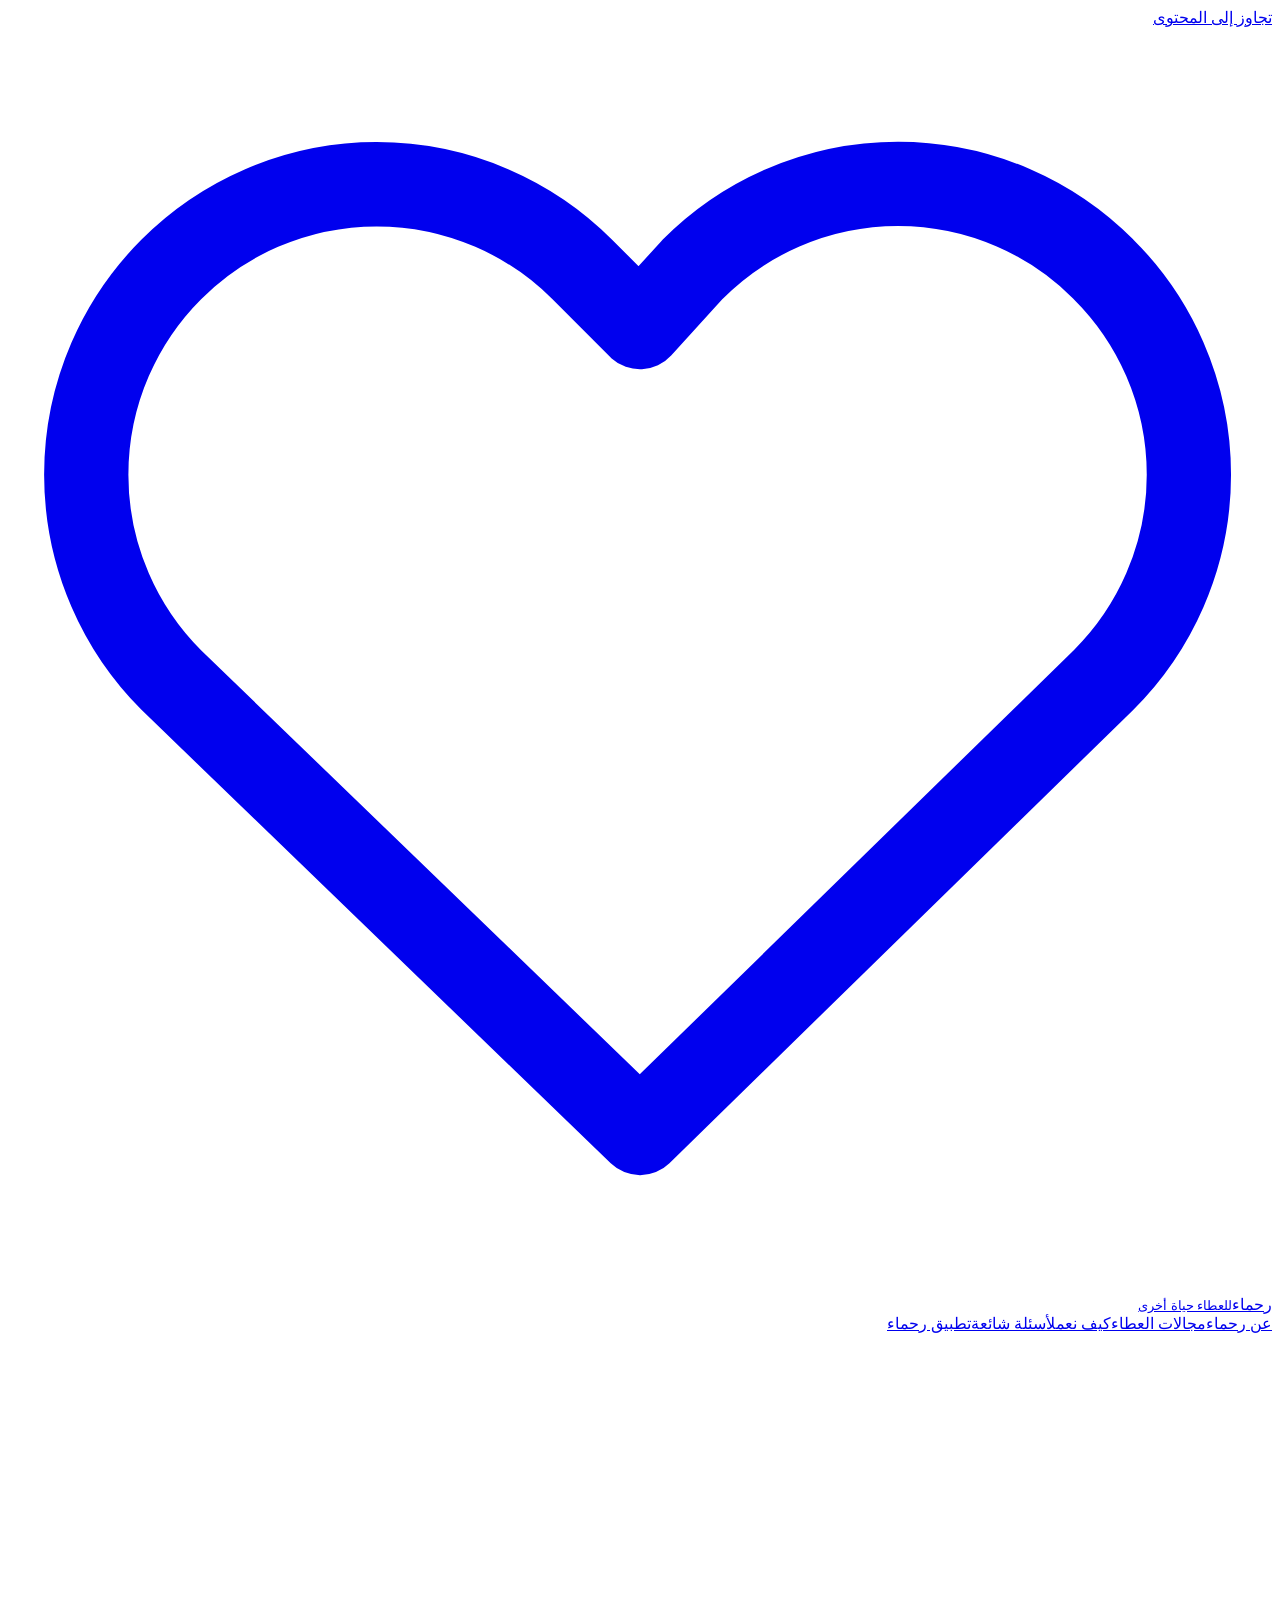
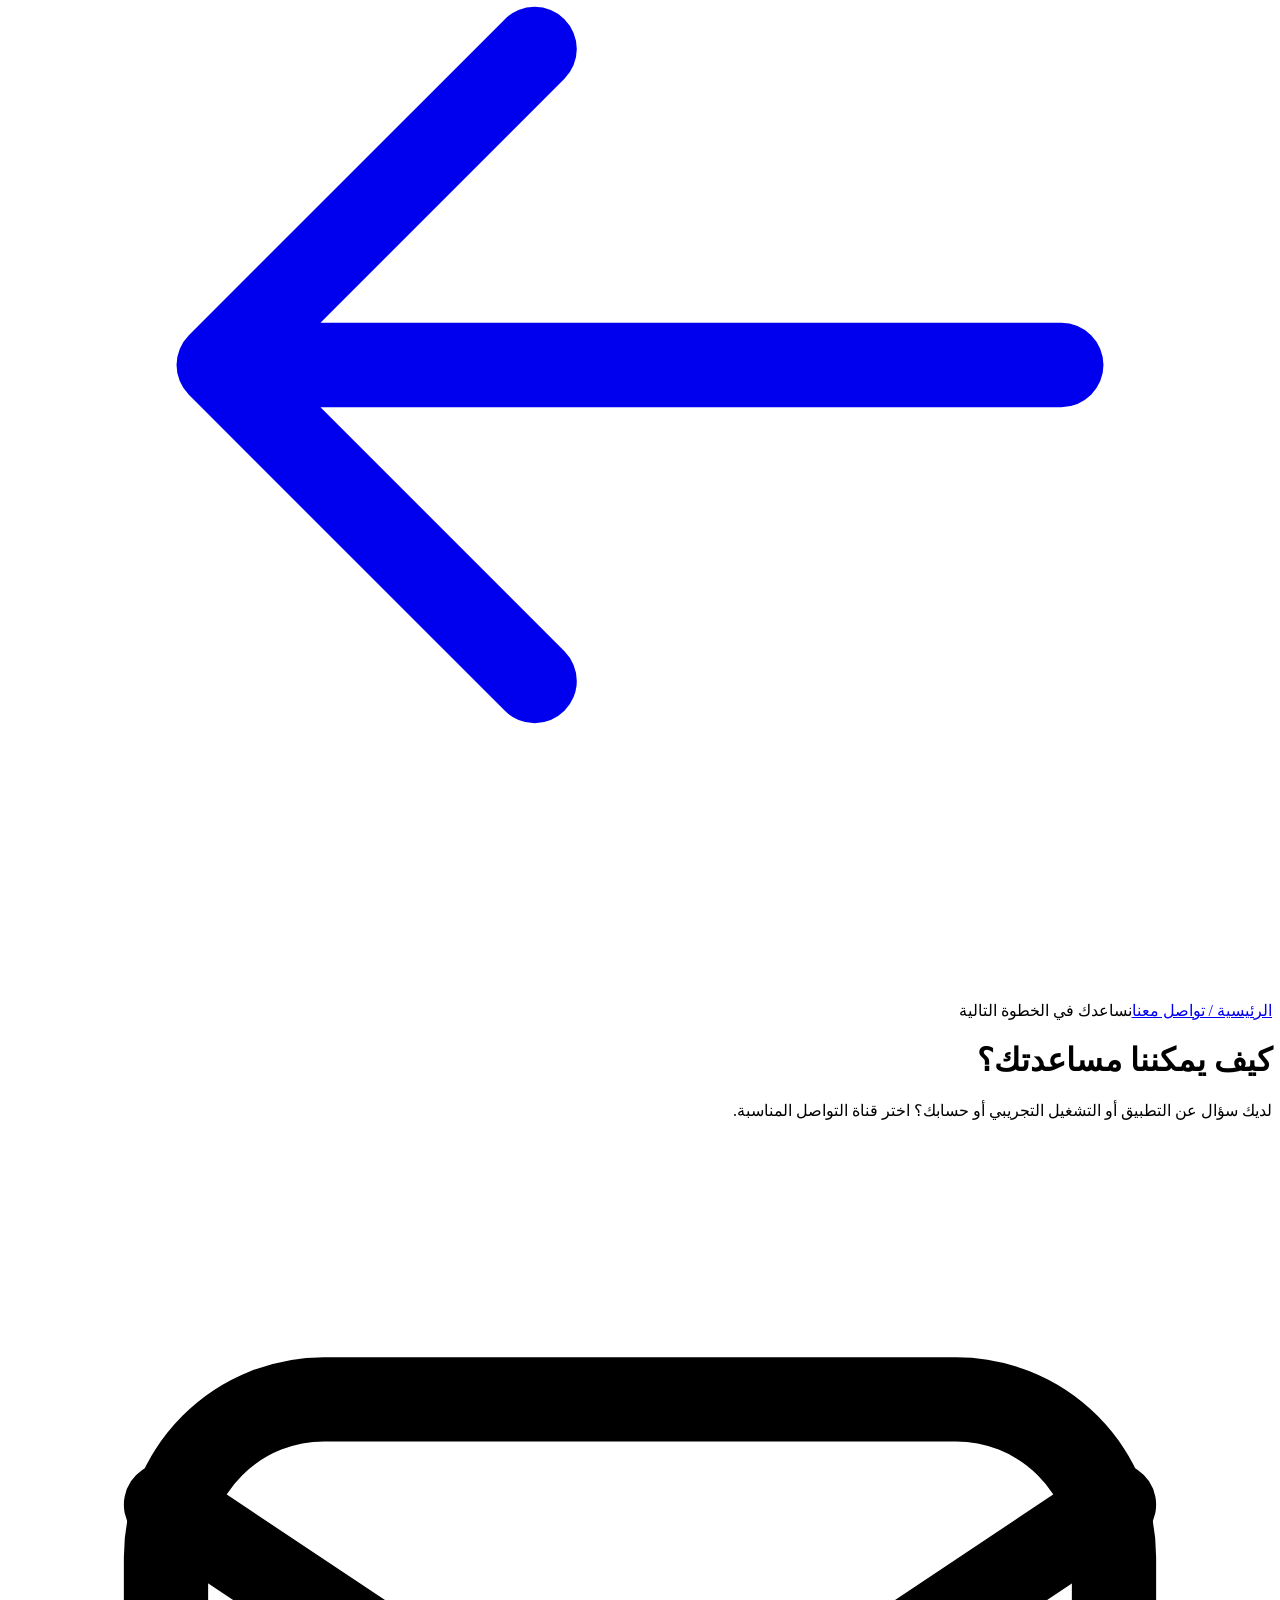
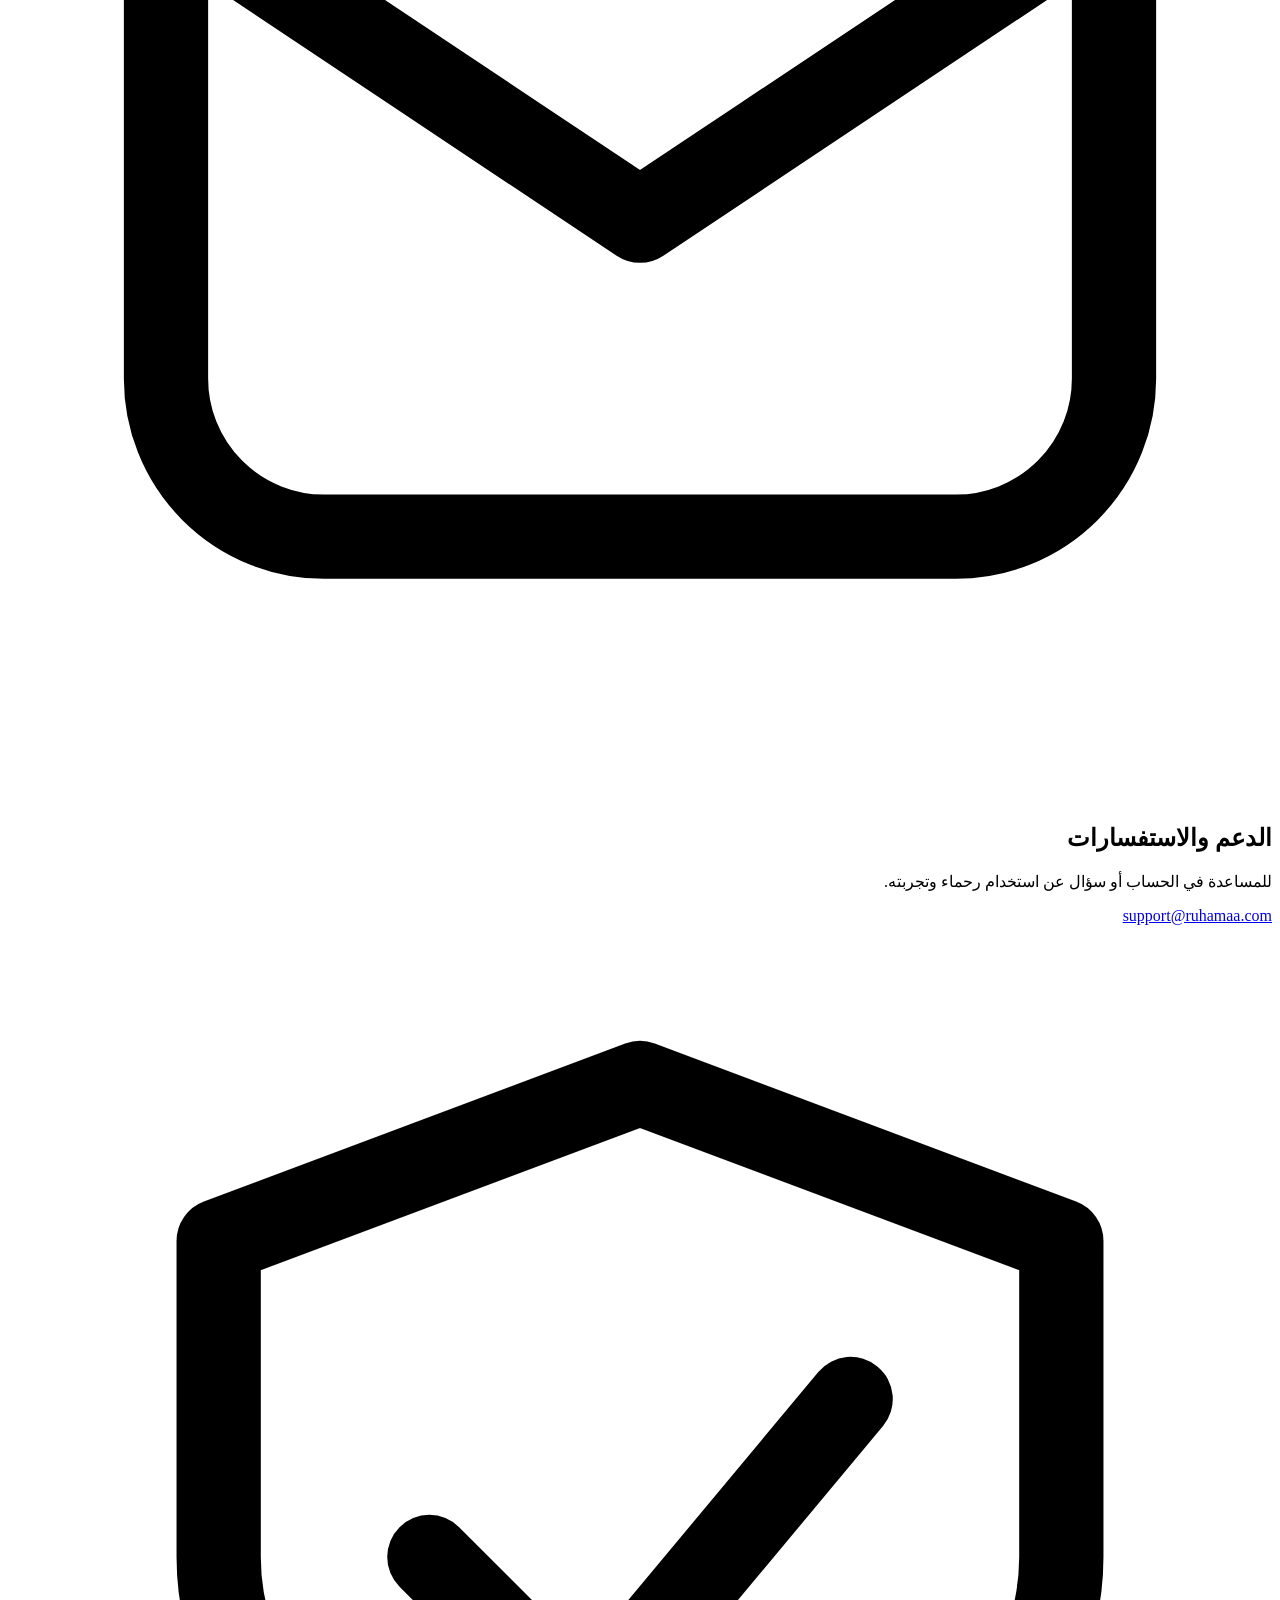
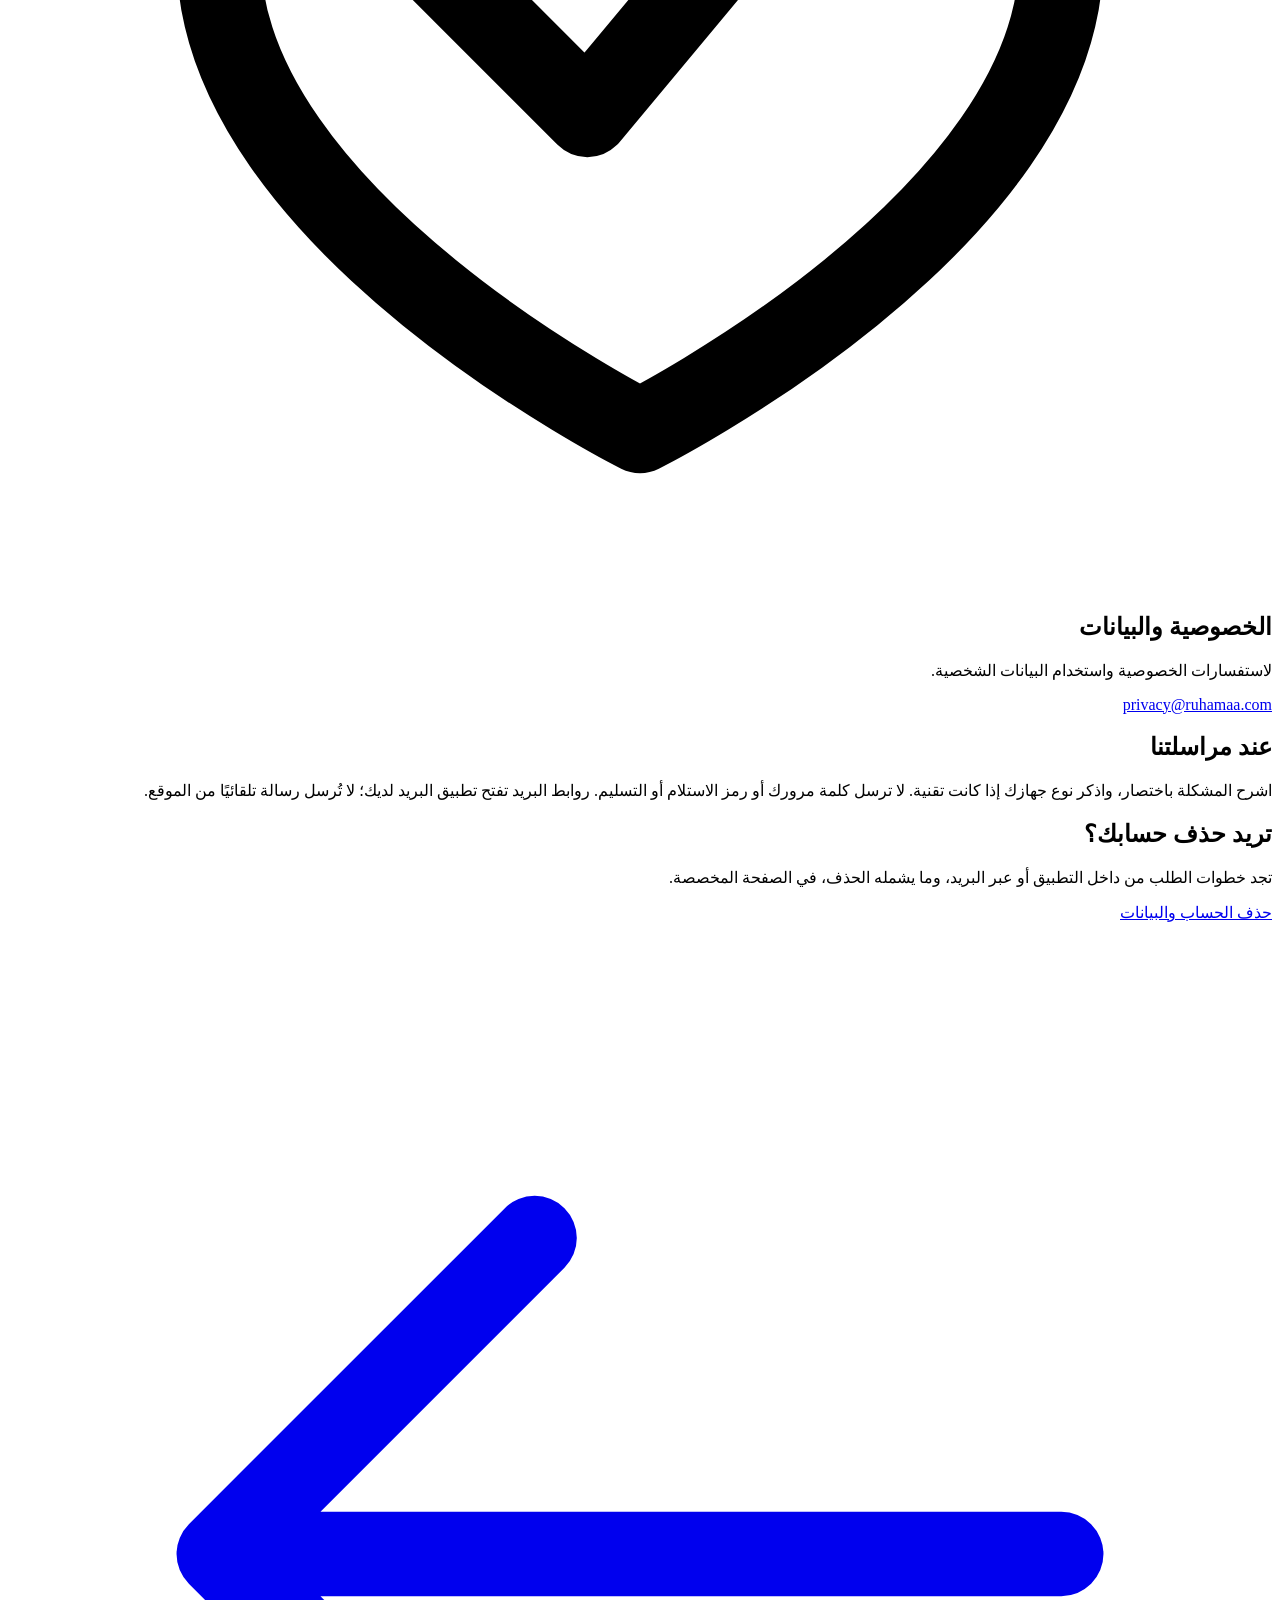
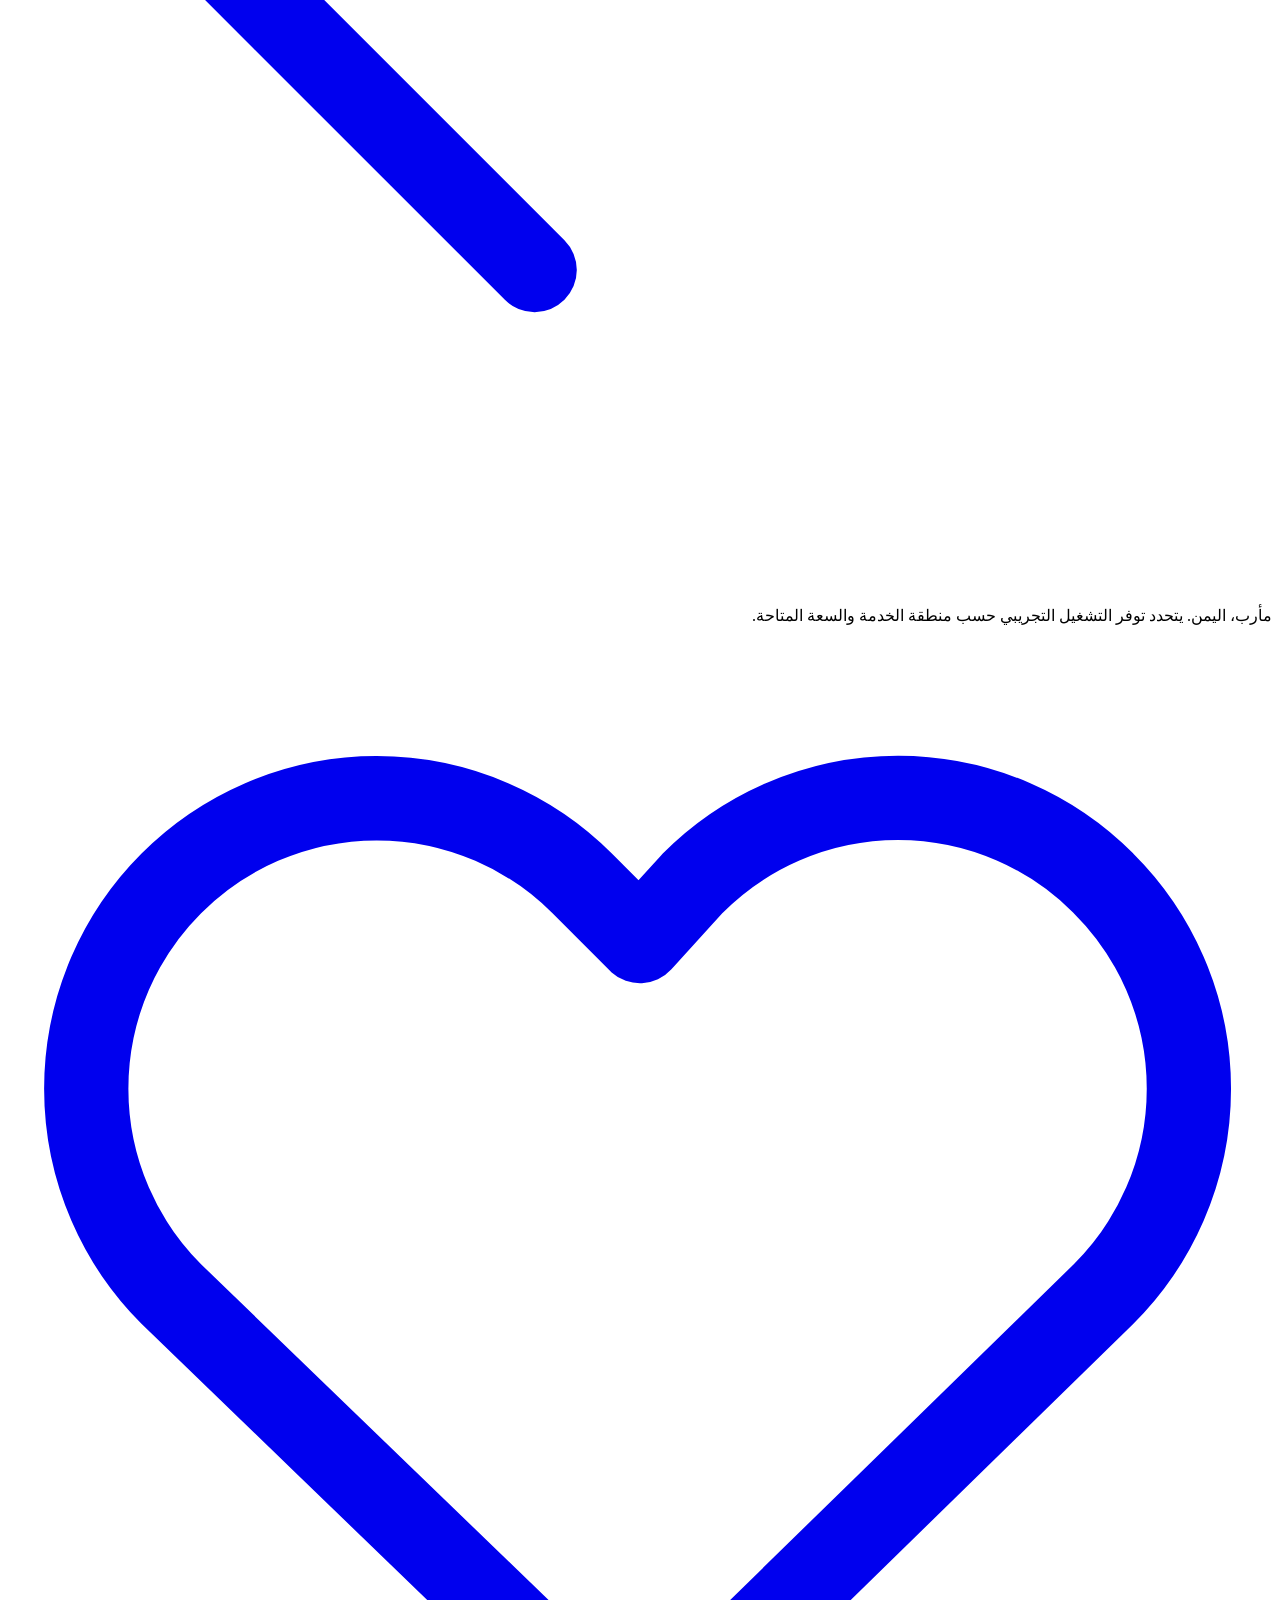
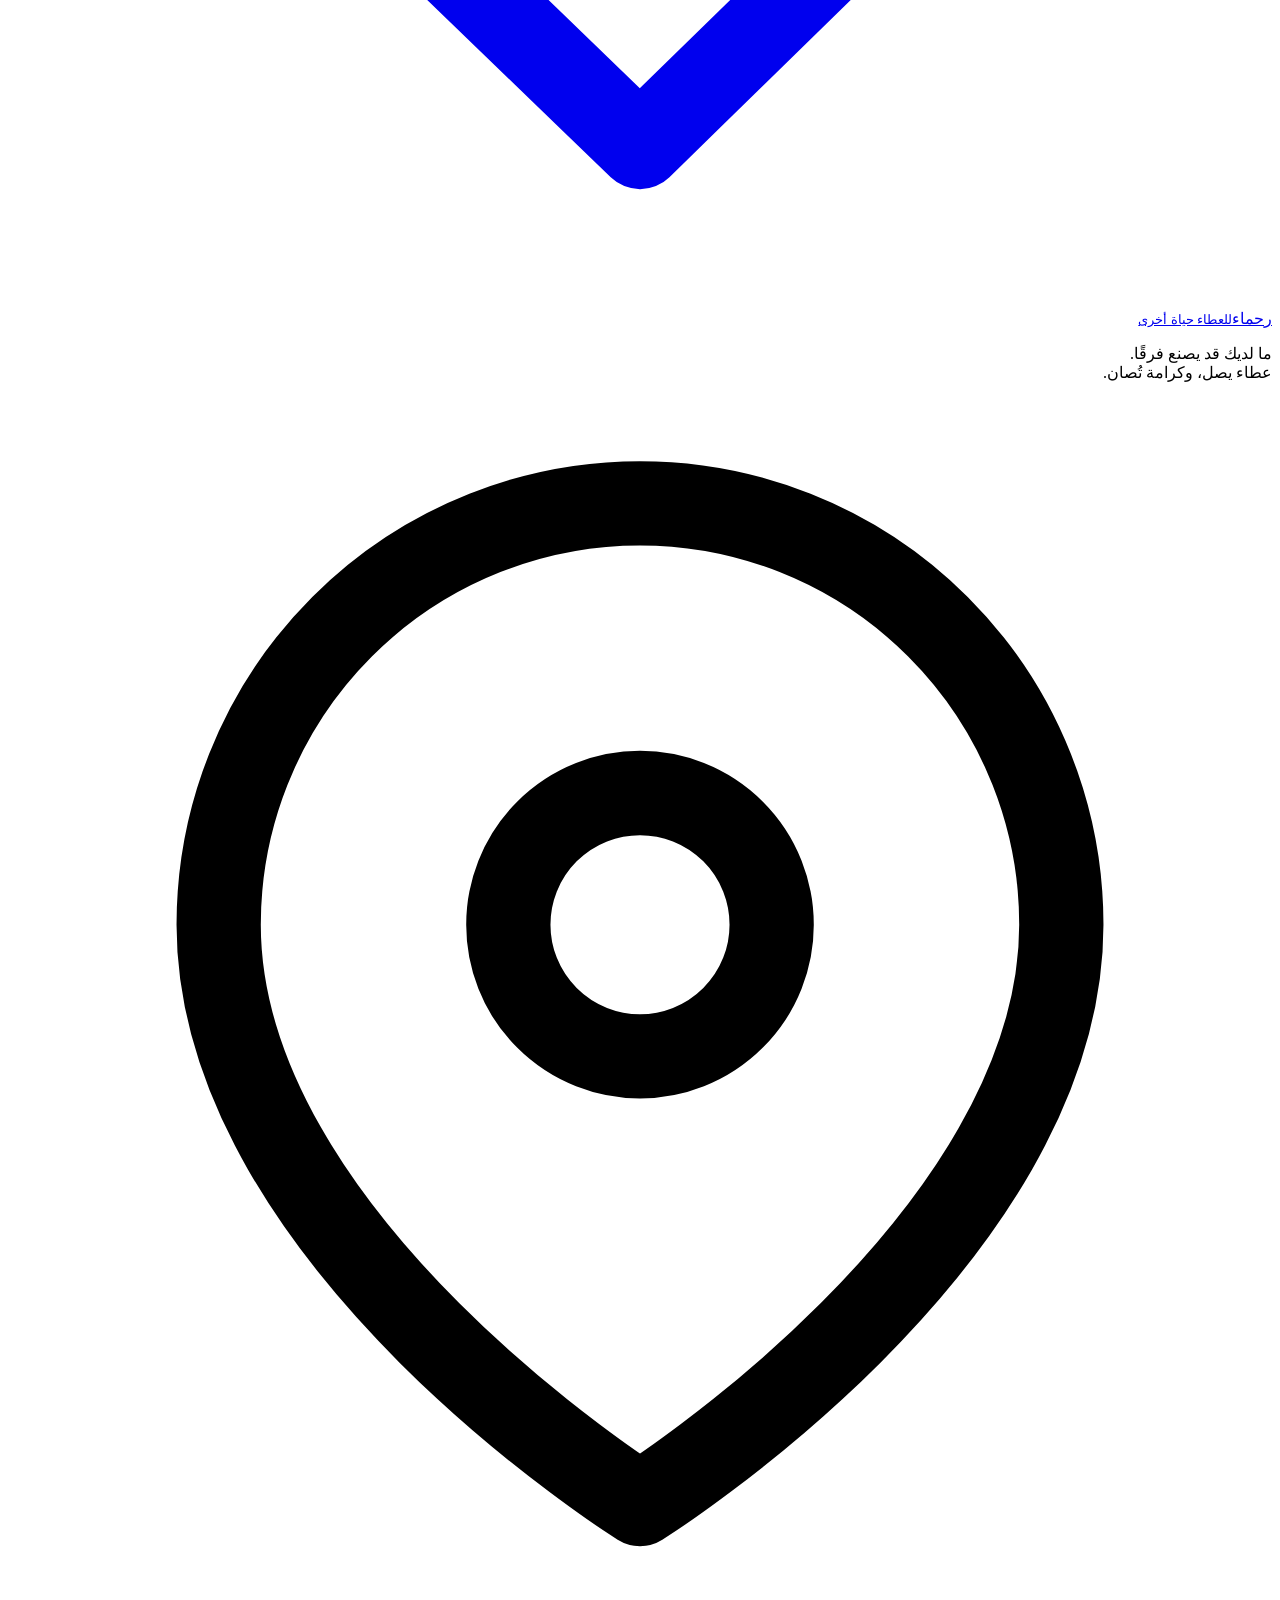
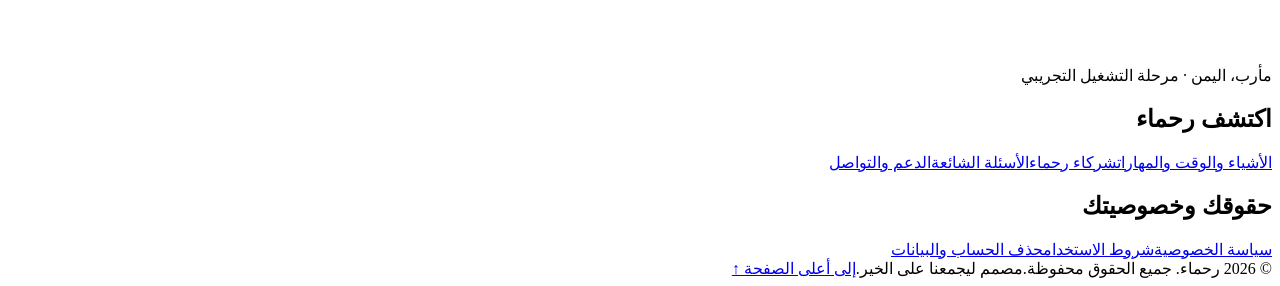
==== site/contact/index.html @ 2ec68b69 "feat(site): professional Arabic public website and responsive checks" ====
<!doctype html><html lang="ar" dir="rtl"><head><meta charset="utf-8"><meta http-equiv="Content-Security-Policy" content="default-src 'self'; script-src 'self'; style-src 'self'; img-src 'self'; font-src 'self'; connect-src 'none'; object-src 'none'; base-uri 'none'; form-action 'none'"><meta name="viewport" content="width=device-width,initial-scale=1"><meta name="theme-color" content="#174d45"><title>الدعم والتواصل — رحماء</title><meta name="description" content="طرق التواصل مع رحماء للدعم والخصوصية والاستفسار عن تجربة التطبيق."><link rel="canonical" href="https://ruhamaa.com/contact/"><meta property="og:type" content="website"><meta property="og:locale" content="ar_YE"><meta property="og:site_name" content="رحماء"><meta property="og:title" content="الدعم والتواصل — رحماء"><meta property="og:description" content="طرق التواصل مع رحماء للدعم والخصوصية والاستفسار عن تجربة التطبيق."><meta property="og:url" content="https://ruhamaa.com/contact/"><meta name="referrer" content="strict-origin-when-cross-origin"><link rel="icon" href="/assets/favicon.svg" type="image/svg+xml"><link rel="preload" href="/assets/fonts/Tajawal-Regular.ttf" as="font" type="font/ttf" crossorigin><link rel="stylesheet" href="/assets/style.css"><script src="/assets/site.js" defer></script></head><body><a class="skip-link" href="#main">تجاوز إلى المحتوى</a><header class="site-header"><div class="container header-inner"><a class="logo" href="/" aria-label="رحماء — الرئيسية"><span class="logo-mark"><svg class="icon" viewBox="0 0 24 24" fill="none" stroke="currentColor" stroke-width="1.6" stroke-linecap="round" stroke-linejoin="round" aria-hidden="true"><path d="M20.8 4.6a5.5 5.5 0 0 0-7.8 0L12 5.7l-1.1-1.1a5.5 5.5 0 0 0-7.8 7.8L12 21l8.8-8.6a5.5 5.5 0 0 0 0-7.8Z"/></svg></span><span>رحماء<small>للعطاء حياة أخرى</small></span></a><button class="menu-toggle" type="button" aria-expanded="false" aria-controls="main-nav" hidden><span>القائمة</span><svg viewBox="0 0 24 24" width="24" height="24" aria-hidden="true"><path d="M4 7h16M4 12h16M4 17h16" stroke="currentColor" stroke-width="1.7"/></svg></button><nav id="main-nav" aria-label="التنقل الرئيسي"><a href="/#about">عن رحماء</a><a href="/#ways">مجالات العطاء</a><a href="/#journey">كيف نعمل</a><a href="/#faq">أسئلة شائعة</a><a class="nav-cta" href="/#app">تطبيق رحماء <svg class="icon" viewBox="0 0 24 24" fill="none" stroke="currentColor" stroke-width="1.6" stroke-linecap="round" stroke-linejoin="round" aria-hidden="true"><path d="M20 12H4m6-6-6 6 6 6"/></svg></a></nav></div></header><main id="main" class="legal container"><a class="breadcrumb" href="/">الرئيسية / تواصل معنا</a><span class="eyebrow">نساعدك في الخطوة التالية</span><h1>كيف يمكننا مساعدتك؟</h1><p class="page-intro">لديك سؤال عن التطبيق أو التشغيل التجريبي أو حسابك؟ اختر قناة التواصل المناسبة.</p><div class="contact-grid"><section class="card"><svg class="icon" viewBox="0 0 24 24" fill="none" stroke="currentColor" stroke-width="1.6" stroke-linecap="round" stroke-linejoin="round" aria-hidden="true"><rect x="3" y="5" width="18" height="14" rx="3"/><path d="m3 7 9 6 9-6"/></svg><h2>الدعم والاستفسارات</h2><p>للمساعدة في الحساب أو سؤال عن استخدام رحماء وتجربته.</p><a class="email-link" href="mailto:support@ruhamaa.com">support@ruhamaa.com</a></section><section class="card"><svg class="icon" viewBox="0 0 24 24" fill="none" stroke="currentColor" stroke-width="1.6" stroke-linecap="round" stroke-linejoin="round" aria-hidden="true"><path d="m12 3 8 3v6c0 5-8 9-8 9s-8-4-8-9V6l8-3Z"/><path d="m8 12 3 3 5-6"/></svg><h2>الخصوصية والبيانات</h2><p>لاستفسارات الخصوصية واستخدام البيانات الشخصية.</p><a class="email-link" href="mailto:privacy@ruhamaa.com">privacy@ruhamaa.com</a></section></div><aside class="notice"><h2>عند مراسلتنا</h2><p>اشرح المشكلة باختصار، واذكر نوع جهازك إذا كانت تقنية. لا ترسل كلمة مرورك أو رمز الاستلام أو التسليم. روابط البريد تفتح تطبيق البريد لديك؛ لا تُرسل رسالة تلقائيًا من الموقع.</p></aside><section class="card"><h2>تريد حذف حسابك؟</h2><p>تجد خطوات الطلب من داخل التطبيق أو عبر البريد، وما يشمله الحذف، في الصفحة المخصصة.</p><a class="text-link" href="/delete-account/">حذف الحساب والبيانات <svg class="icon" viewBox="0 0 24 24" fill="none" stroke="currentColor" stroke-width="1.6" stroke-linecap="round" stroke-linejoin="round" aria-hidden="true"><path d="M20 12H4m6-6-6 6 6 6"/></svg></a></section><p class="muted">مأرب، اليمن. يتحدد توفر التشغيل التجريبي حسب منطقة الخدمة والسعة المتاحة.</p></main><footer class="site-footer"><div class="container footer-top"><div><a class="logo" href="/" aria-label="رحماء — الرئيسية"><span class="logo-mark"><svg class="icon" viewBox="0 0 24 24" fill="none" stroke="currentColor" stroke-width="1.6" stroke-linecap="round" stroke-linejoin="round" aria-hidden="true"><path d="M20.8 4.6a5.5 5.5 0 0 0-7.8 0L12 5.7l-1.1-1.1a5.5 5.5 0 0 0-7.8 7.8L12 21l8.8-8.6a5.5 5.5 0 0 0 0-7.8Z"/></svg></span><span>رحماء<small>للعطاء حياة أخرى</small></span></a><p>ما لديك قد يصنع فرقًا.<br>عطاء يصل، وكرامة تُصان.</p><span class="location"><svg class="icon" viewBox="0 0 24 24" fill="none" stroke="currentColor" stroke-width="1.6" stroke-linecap="round" stroke-linejoin="round" aria-hidden="true"><path d="M20 10c0 6-8 11-8 11S4 16 4 10a8 8 0 0 1 16 0Z"/><circle cx="12" cy="10" r="2.5"/></svg> مأرب، اليمن · مرحلة التشغيل التجريبي</span></div><div><h2>اكتشف رحماء</h2><a href="/#ways">الأشياء والوقت والمهارات</a><a href="/#partners">شركاء رحماء</a><a href="/#faq">الأسئلة الشائعة</a><a href="/contact/">الدعم والتواصل</a></div><div><h2>حقوقك وخصوصيتك</h2><a href="/privacy/">سياسة الخصوصية</a><a href="/terms/">شروط الاستخدام</a><a href="/delete-account/">حذف الحساب والبيانات</a></div></div><div class="container footer-bottom"><span>© 2026 رحماء. جميع الحقوق محفوظة.</span><span>مصمم ليجمعنا على الخير.</span><a href="#main">إلى أعلى الصفحة ↑</a></div></footer></body></html>
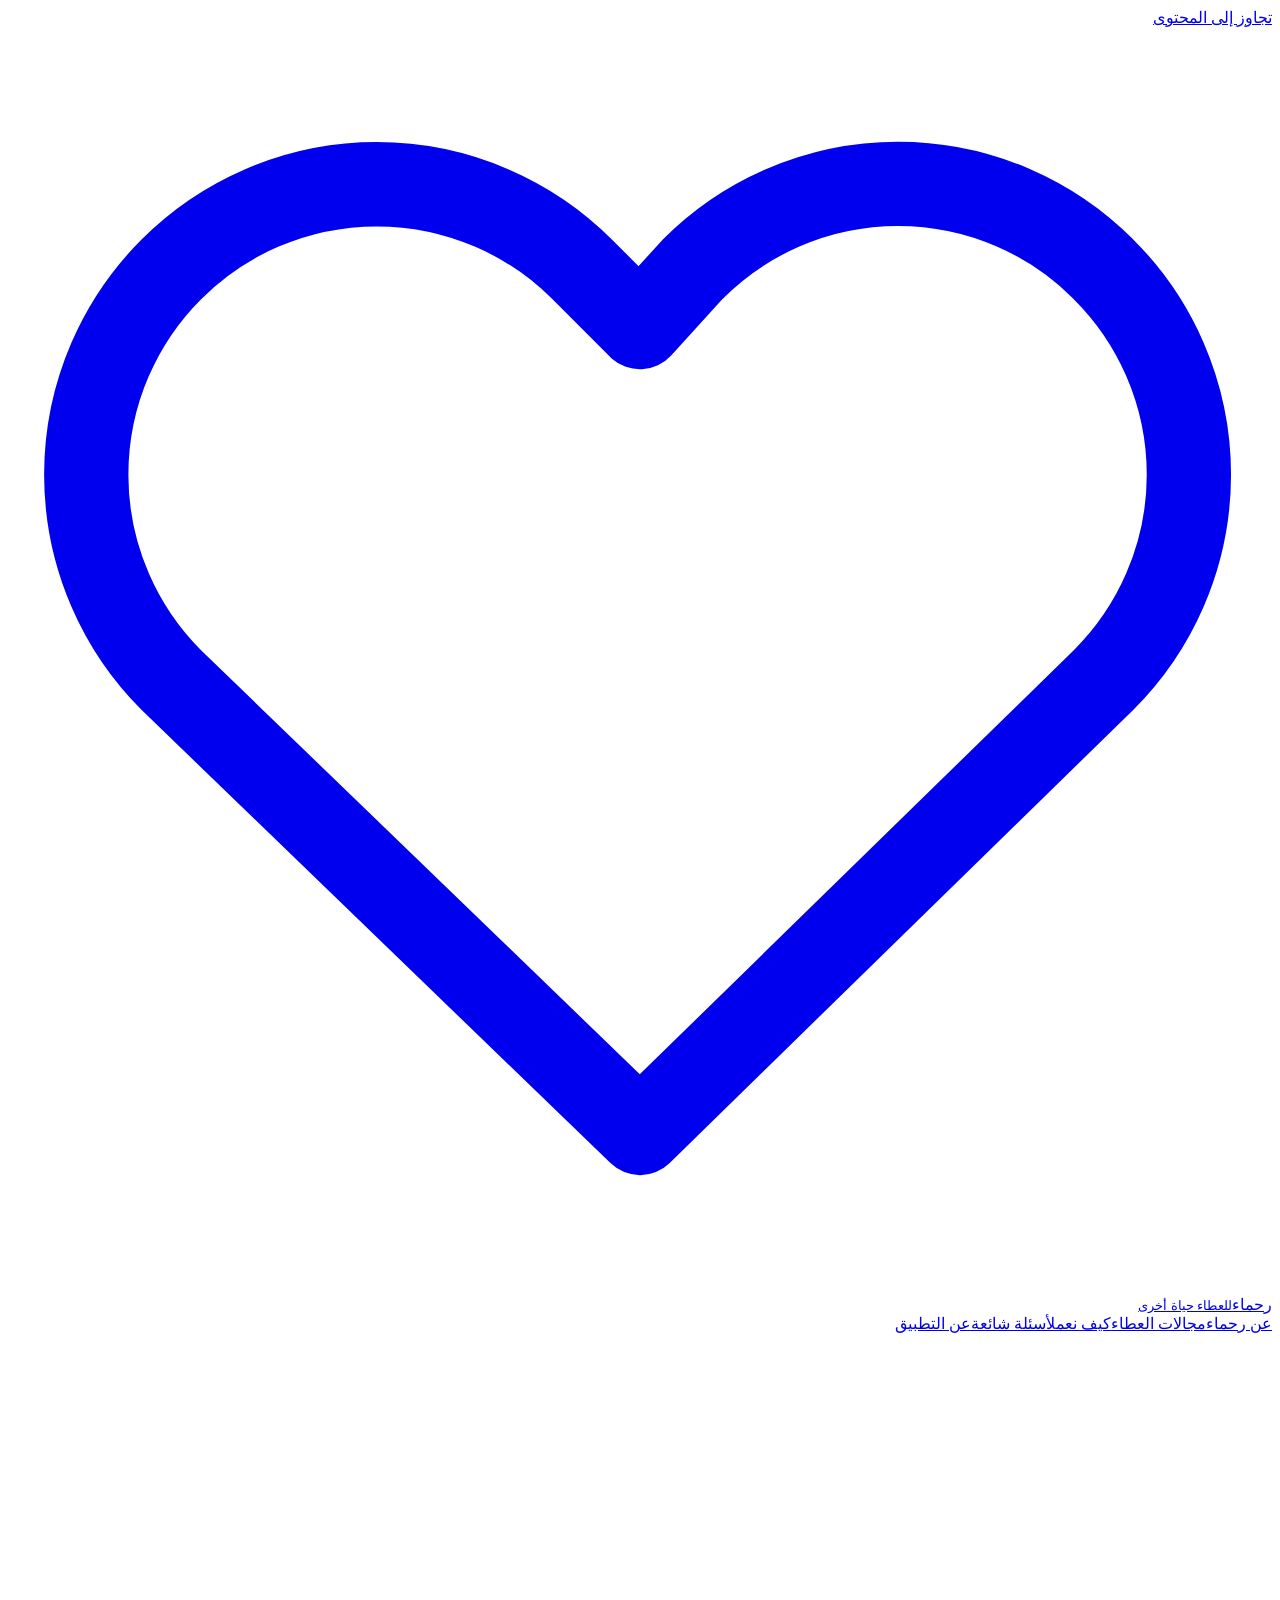
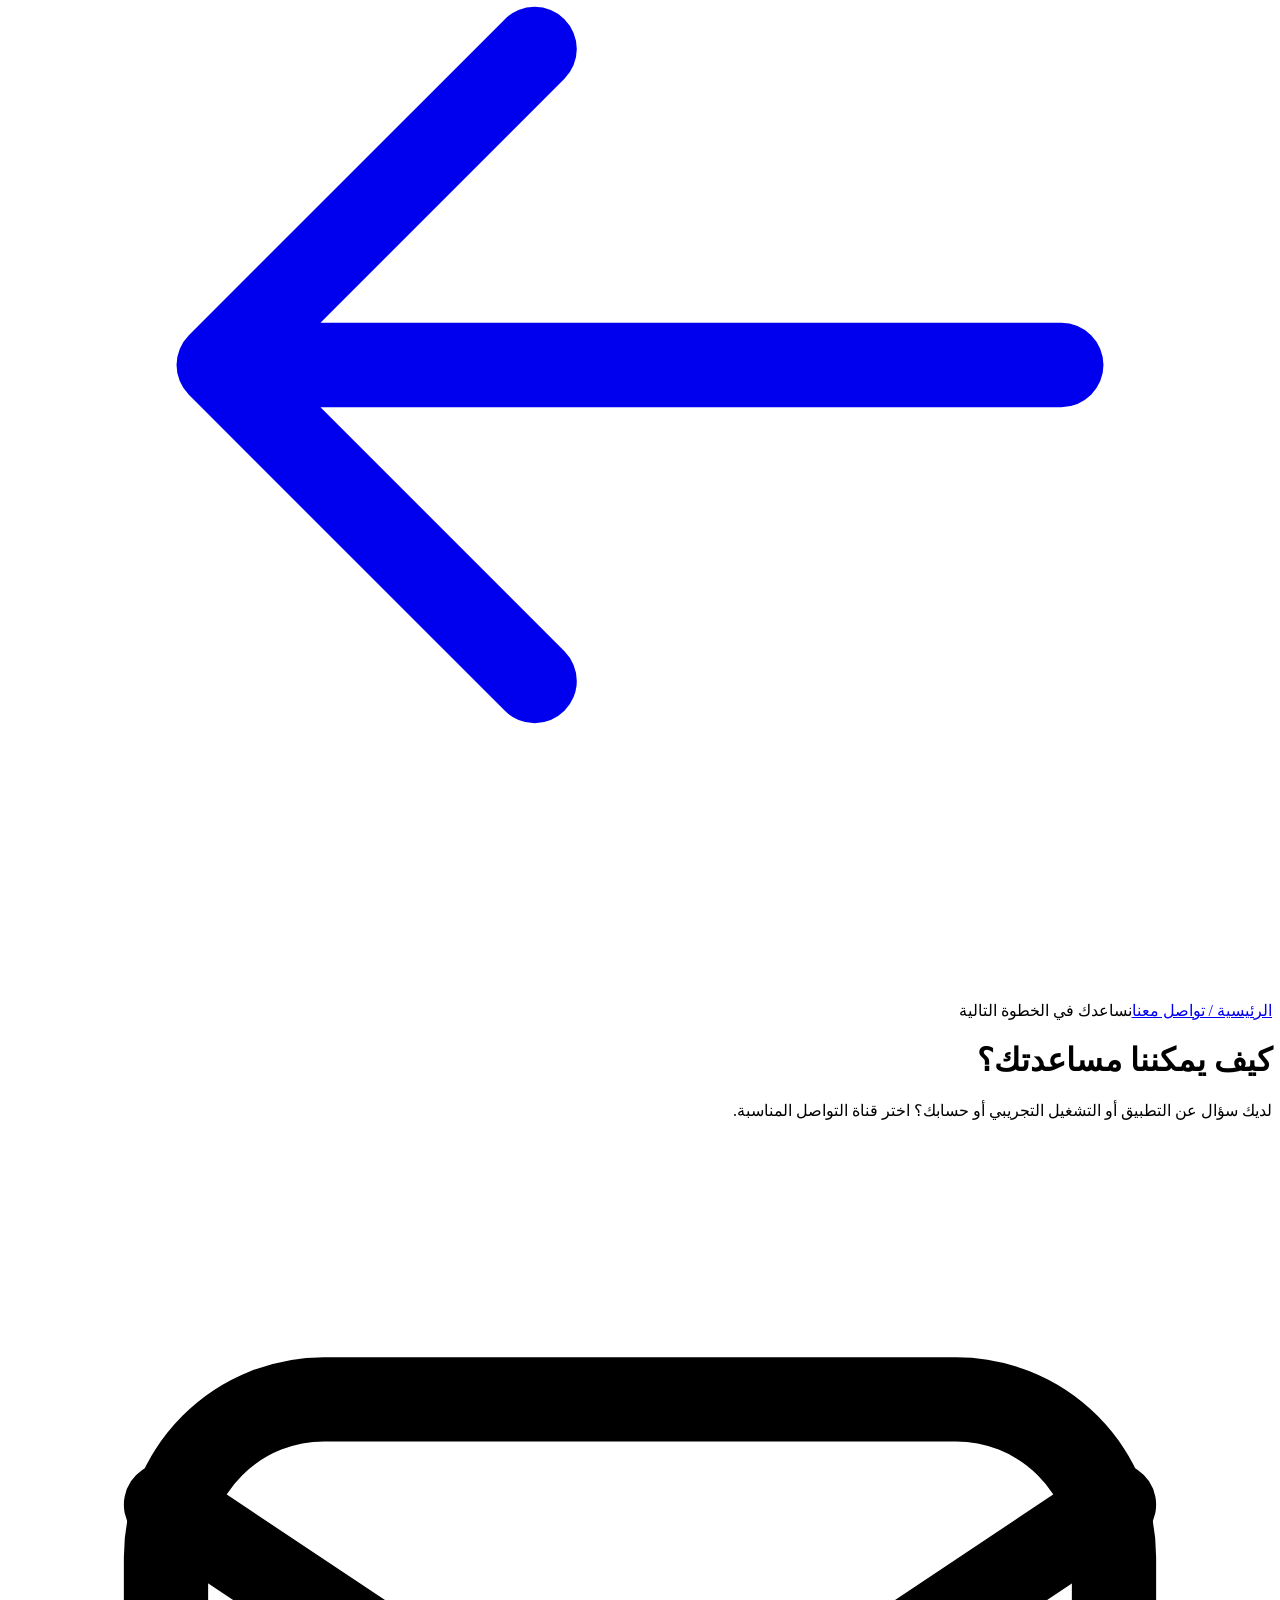
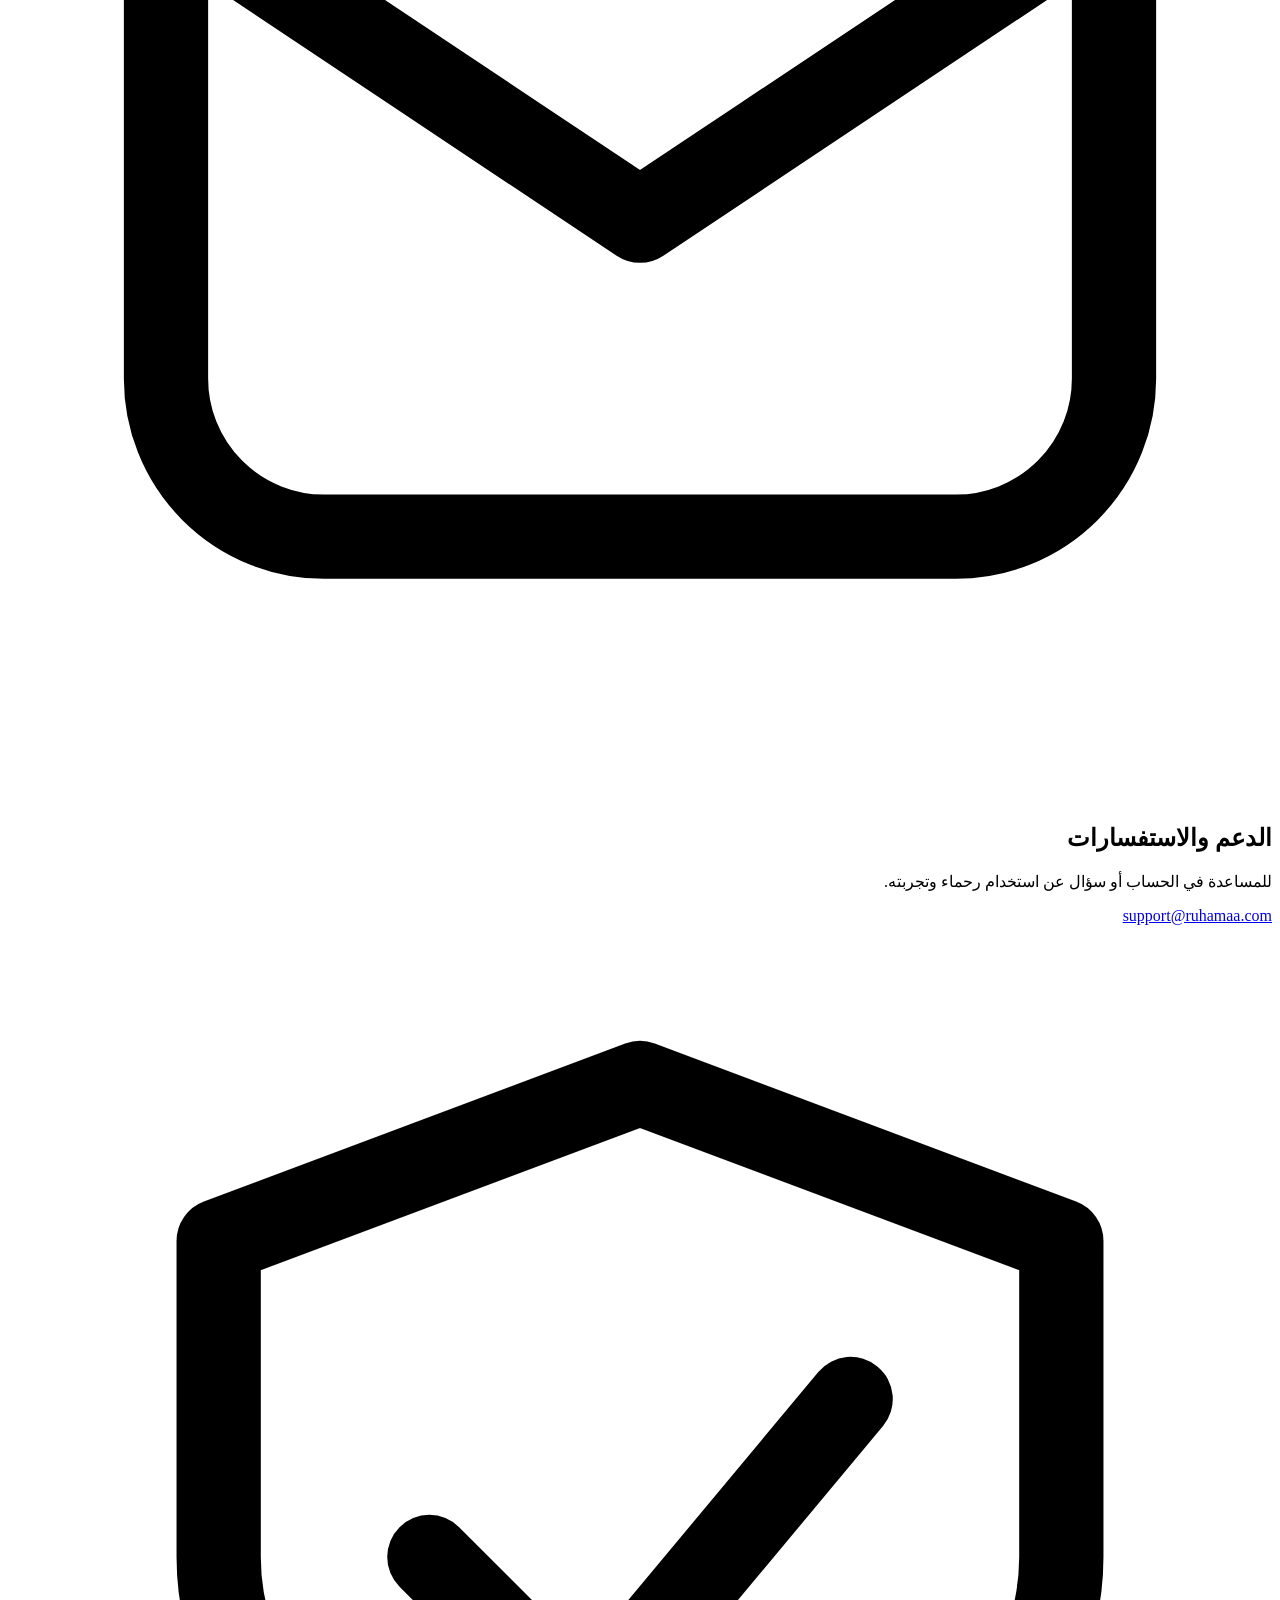
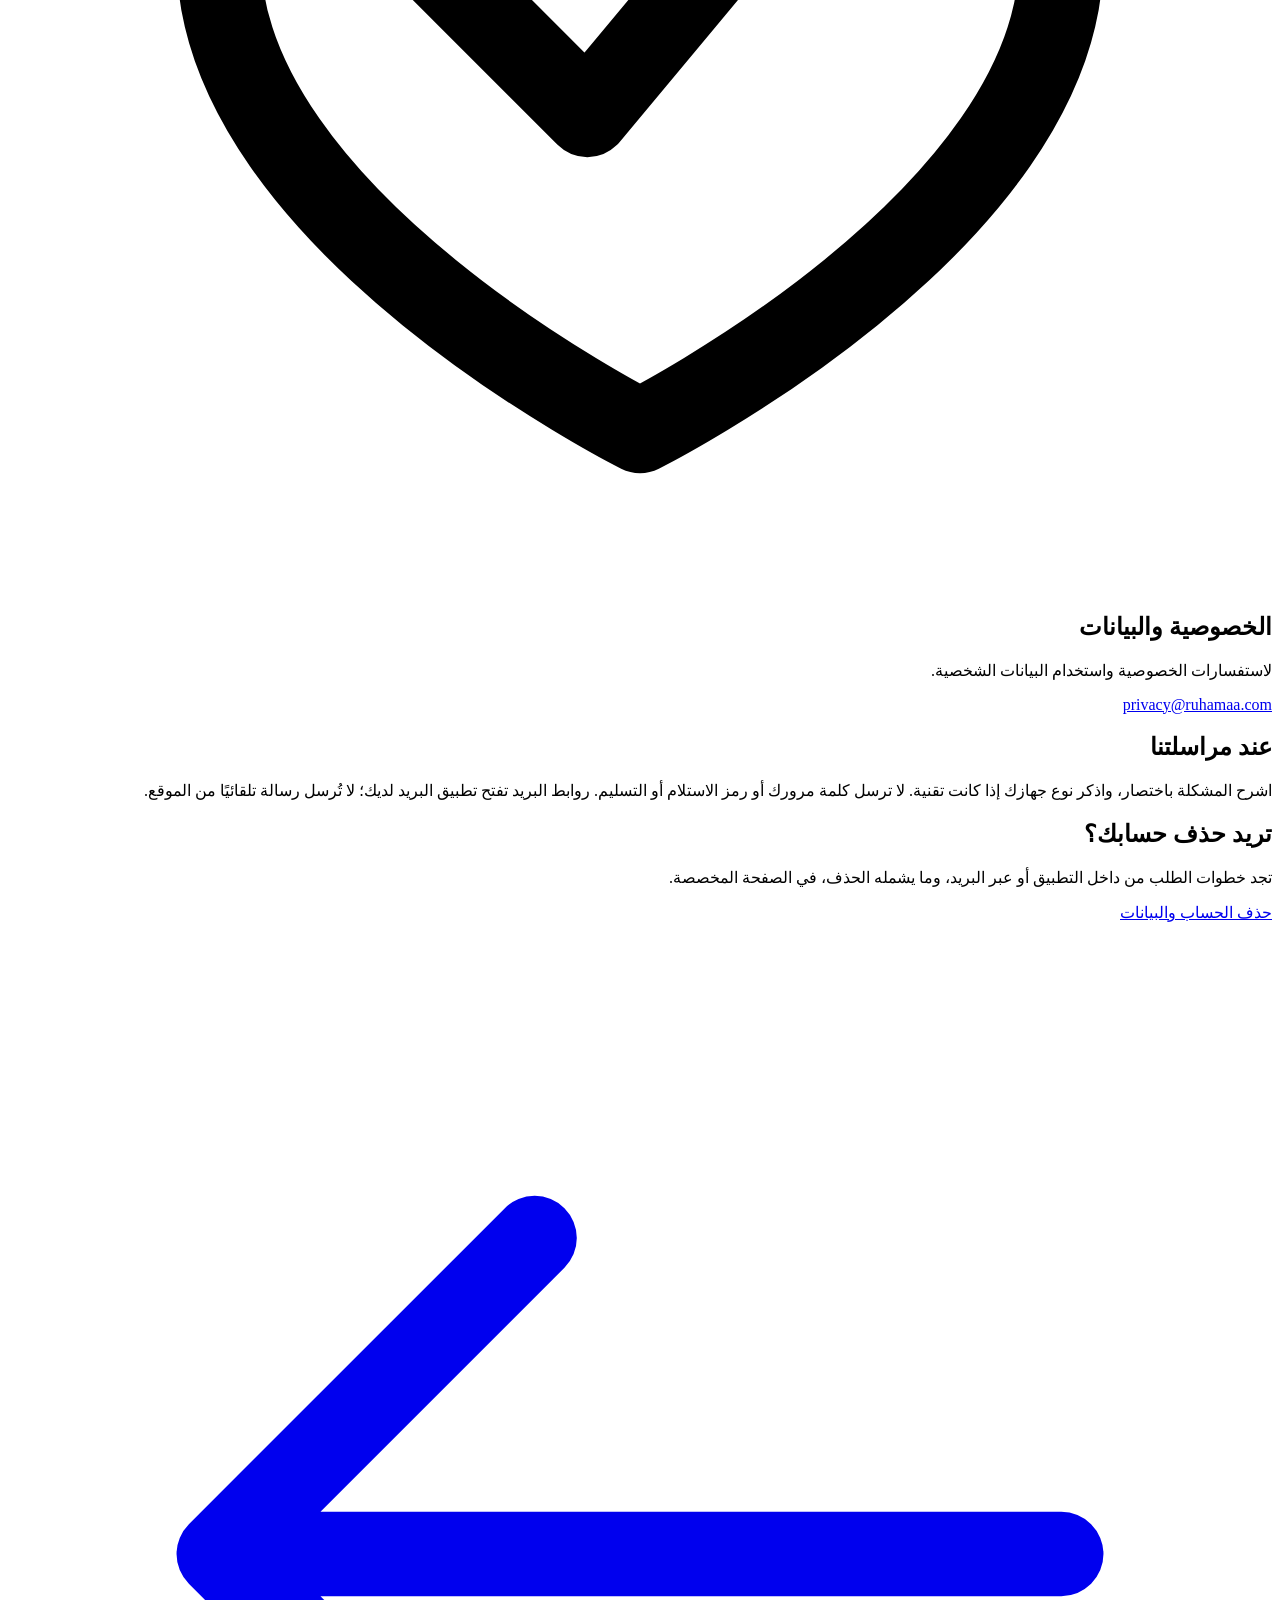
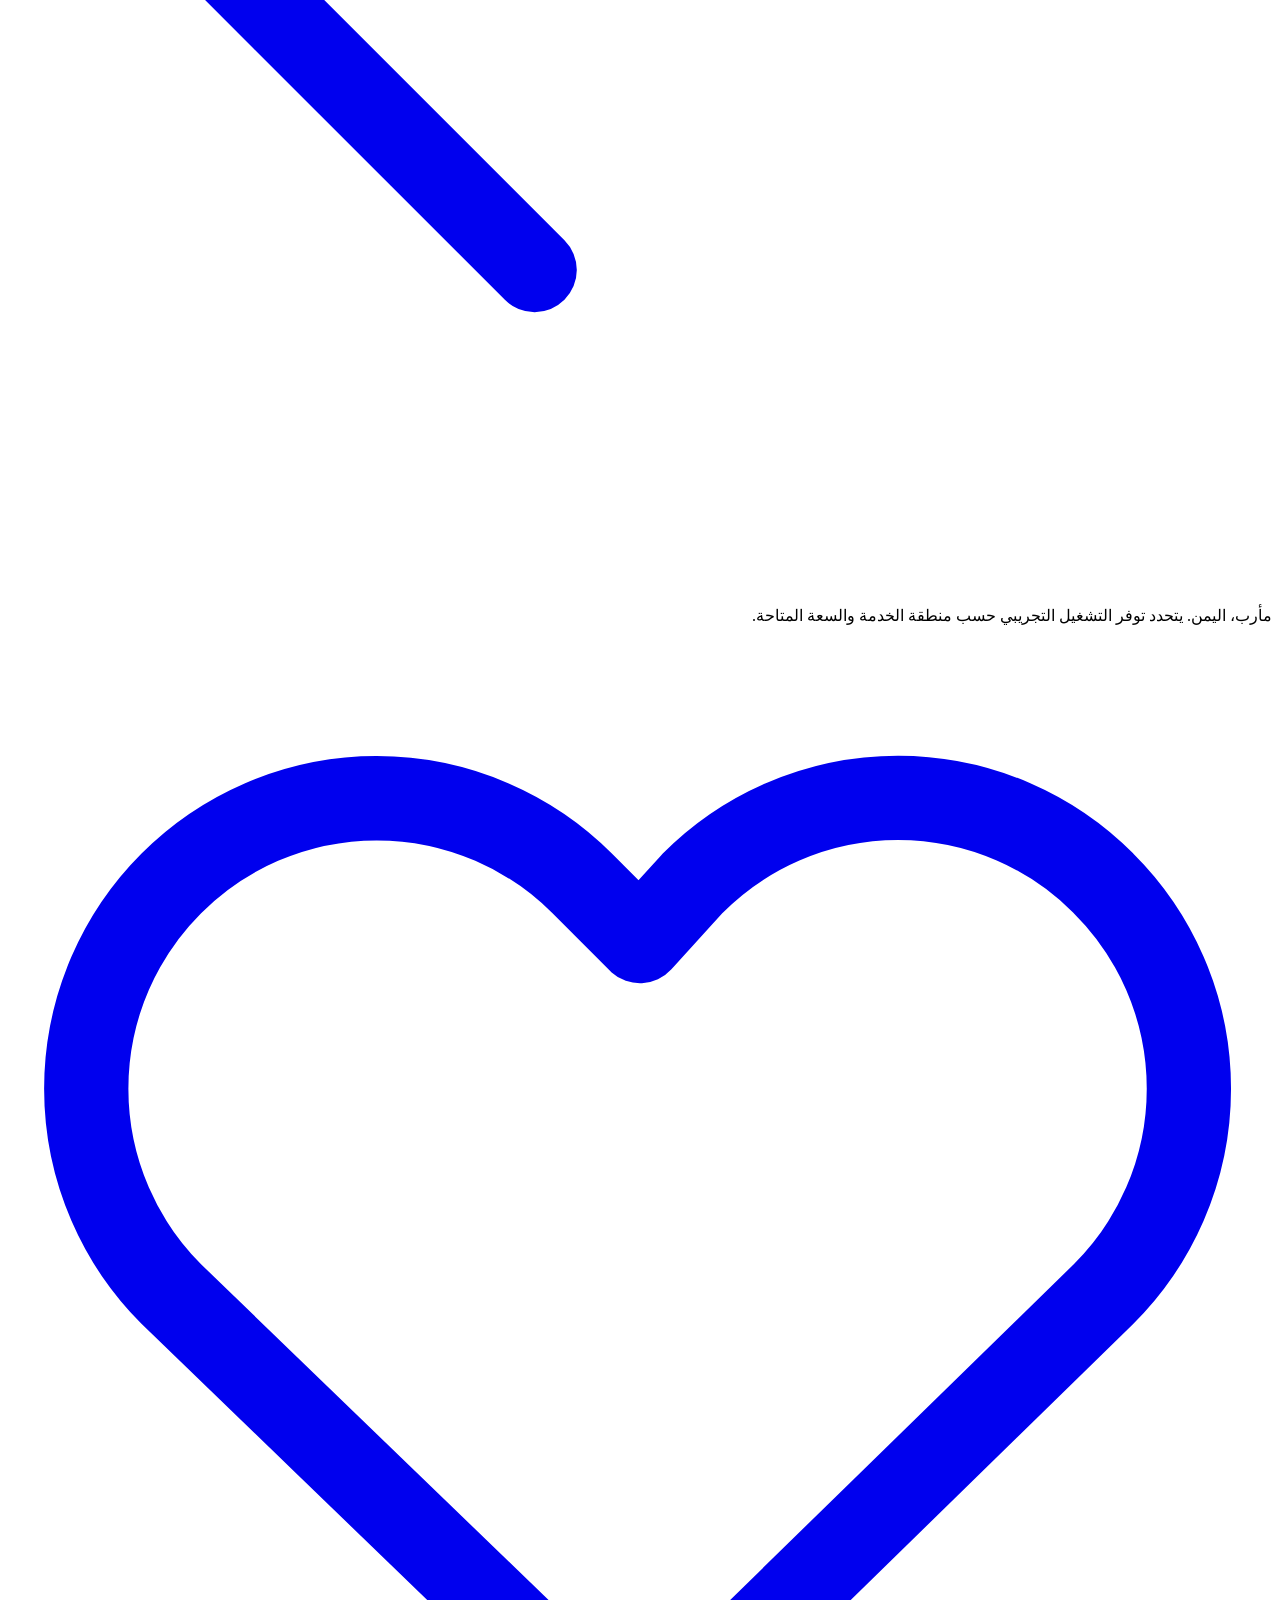
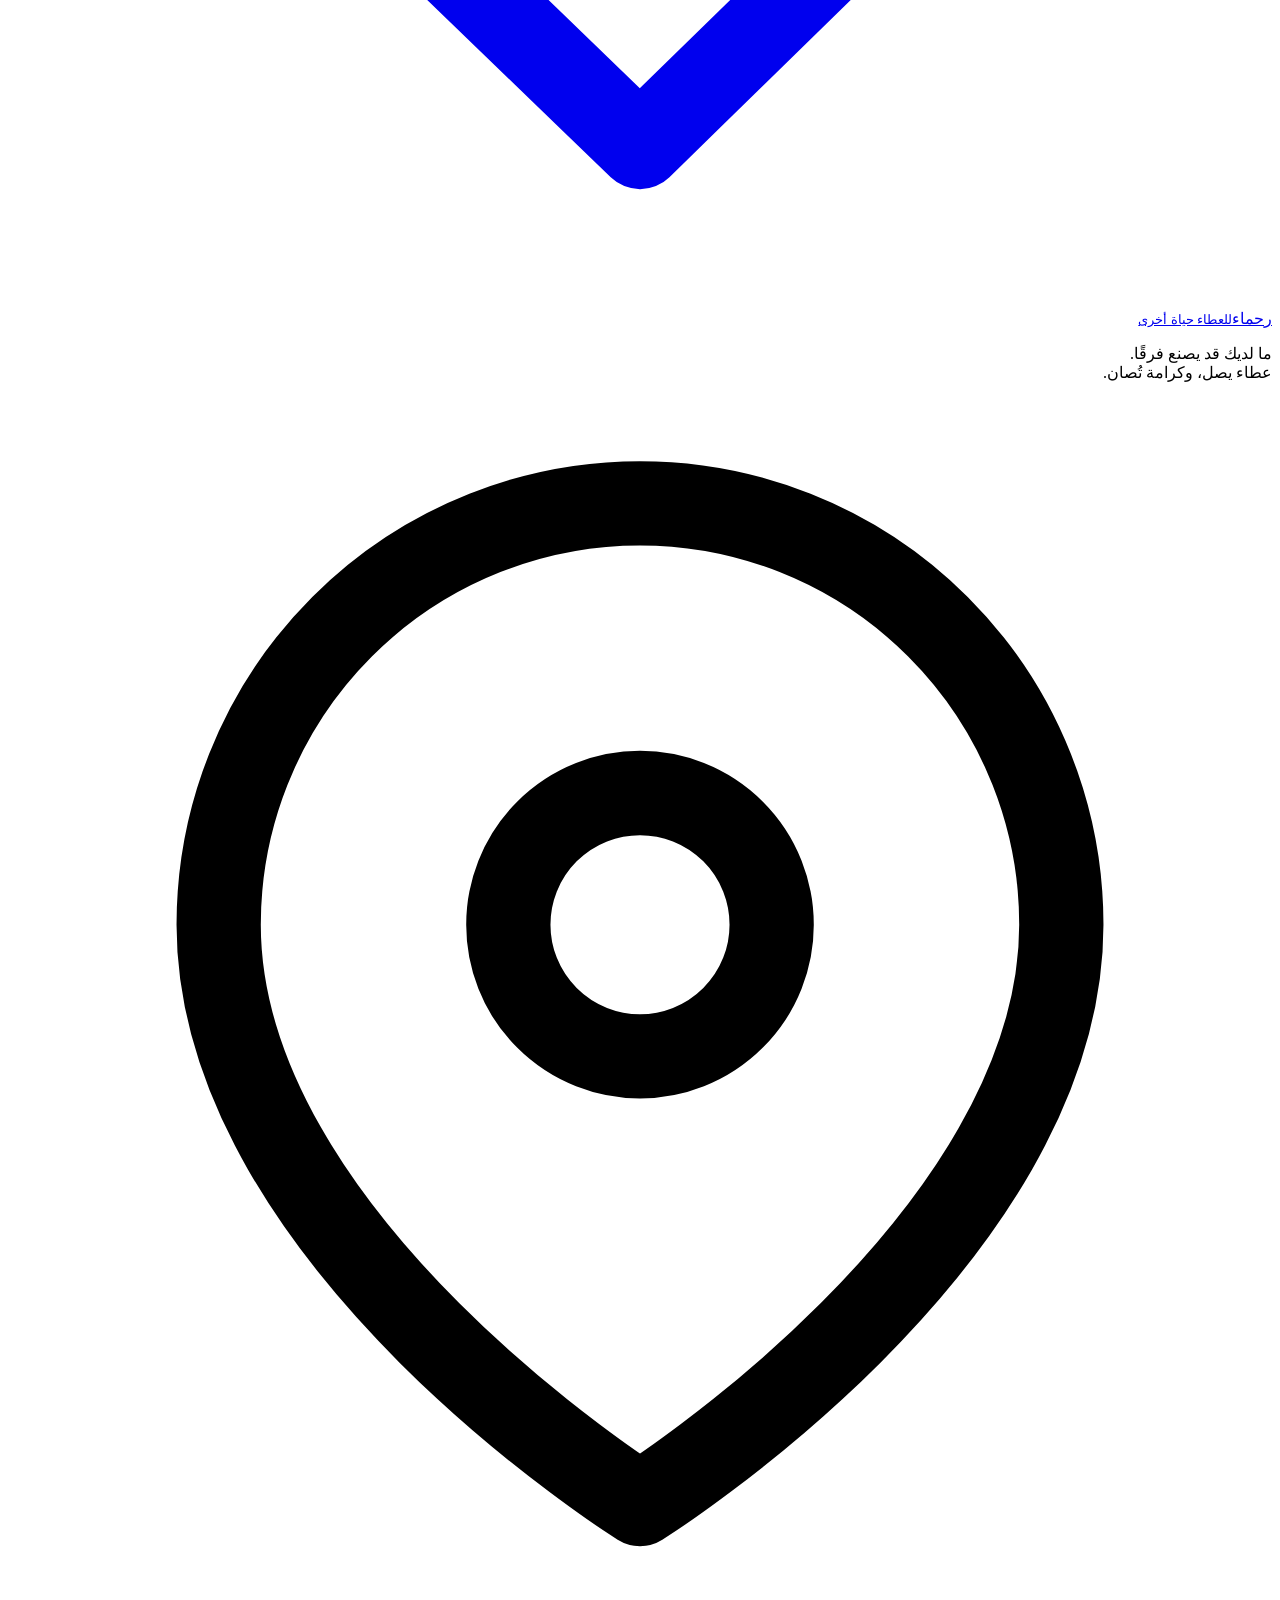
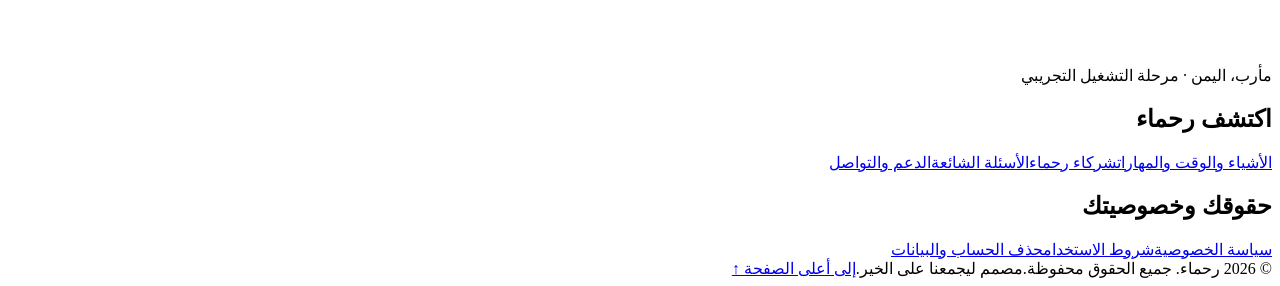
==== commit 73085d67: "fix(site): clarify action destinations and verify production deployment" ====
--- a/site/contact/index.html
+++ b/site/contact/index.html
@@ -1 +1 @@
-<!doctype html><html lang="ar" dir="rtl"><head><meta charset="utf-8"><meta http-equiv="Content-Security-Policy" content="default-src 'self'; script-src 'self'; style-src 'self'; img-src 'self'; font-src 'self'; connect-src 'none'; object-src 'none'; base-uri 'none'; form-action 'none'"><meta name="viewport" content="width=device-width,initial-scale=1"><meta name="theme-color" content="#174d45"><title>الدعم والتواصل — رحماء</title><meta name="description" content="طرق التواصل مع رحماء للدعم والخصوصية والاستفسار عن تجربة التطبيق."><link rel="canonical" href="https://ruhamaa.com/contact/"><meta property="og:type" content="website"><meta property="og:locale" content="ar_YE"><meta property="og:site_name" content="رحماء"><meta property="og:title" content="الدعم والتواصل — رحماء"><meta property="og:description" content="طرق التواصل مع رحماء للدعم والخصوصية والاستفسار عن تجربة التطبيق."><meta property="og:url" content="https://ruhamaa.com/contact/"><meta name="referrer" content="strict-origin-when-cross-origin"><link rel="icon" href="/assets/favicon.svg" type="image/svg+xml"><link rel="preload" href="/assets/fonts/Tajawal-Regular.ttf" as="font" type="font/ttf" crossorigin><link rel="stylesheet" href="/assets/style.css"><script src="/assets/site.js" defer></script></head><body><a class="skip-link" href="#main">تجاوز إلى المحتوى</a><header class="site-header"><div class="container header-inner"><a class="logo" href="/" aria-label="رحماء — الرئيسية"><span class="logo-mark"><svg class="icon" viewBox="0 0 24 24" fill="none" stroke="currentColor" stroke-width="1.6" stroke-linecap="round" stroke-linejoin="round" aria-hidden="true"><path d="M20.8 4.6a5.5 5.5 0 0 0-7.8 0L12 5.7l-1.1-1.1a5.5 5.5 0 0 0-7.8 7.8L12 21l8.8-8.6a5.5 5.5 0 0 0 0-7.8Z"/></svg></span><span>رحماء<small>للعطاء حياة أخرى</small></span></a><button class="menu-toggle" type="button" aria-expanded="false" aria-controls="main-nav" hidden><span>القائمة</span><svg viewBox="0 0 24 24" width="24" height="24" aria-hidden="true"><path d="M4 7h16M4 12h16M4 17h16" stroke="currentColor" stroke-width="1.7"/></svg></button><nav id="main-nav" aria-label="التنقل الرئيسي"><a href="/#about">عن رحماء</a><a href="/#ways">مجالات العطاء</a><a href="/#journey">كيف نعمل</a><a href="/#faq">أسئلة شائعة</a><a class="nav-cta" href="/#app">تطبيق رحماء <svg class="icon" viewBox="0 0 24 24" fill="none" stroke="currentColor" stroke-width="1.6" stroke-linecap="round" stroke-linejoin="round" aria-hidden="true"><path d="M20 12H4m6-6-6 6 6 6"/></svg></a></nav></div></header><main id="main" class="legal container"><a class="breadcrumb" href="/">الرئيسية / تواصل معنا</a><span class="eyebrow">نساعدك في الخطوة التالية</span><h1>كيف يمكننا مساعدتك؟</h1><p class="page-intro">لديك سؤال عن التطبيق أو التشغيل التجريبي أو حسابك؟ اختر قناة التواصل المناسبة.</p><div class="contact-grid"><section class="card"><svg class="icon" viewBox="0 0 24 24" fill="none" stroke="currentColor" stroke-width="1.6" stroke-linecap="round" stroke-linejoin="round" aria-hidden="true"><rect x="3" y="5" width="18" height="14" rx="3"/><path d="m3 7 9 6 9-6"/></svg><h2>الدعم والاستفسارات</h2><p>للمساعدة في الحساب أو سؤال عن استخدام رحماء وتجربته.</p><a class="email-link" href="mailto:support@ruhamaa.com">support@ruhamaa.com</a></section><section class="card"><svg class="icon" viewBox="0 0 24 24" fill="none" stroke="currentColor" stroke-width="1.6" stroke-linecap="round" stroke-linejoin="round" aria-hidden="true"><path d="m12 3 8 3v6c0 5-8 9-8 9s-8-4-8-9V6l8-3Z"/><path d="m8 12 3 3 5-6"/></svg><h2>الخصوصية والبيانات</h2><p>لاستفسارات الخصوصية واستخدام البيانات الشخصية.</p><a class="email-link" href="mailto:privacy@ruhamaa.com">privacy@ruhamaa.com</a></section></div><aside class="notice"><h2>عند مراسلتنا</h2><p>اشرح المشكلة باختصار، واذكر نوع جهازك إذا كانت تقنية. لا ترسل كلمة مرورك أو رمز الاستلام أو التسليم. روابط البريد تفتح تطبيق البريد لديك؛ لا تُرسل رسالة تلقائيًا من الموقع.</p></aside><section class="card"><h2>تريد حذف حسابك؟</h2><p>تجد خطوات الطلب من داخل التطبيق أو عبر البريد، وما يشمله الحذف، في الصفحة المخصصة.</p><a class="text-link" href="/delete-account/">حذف الحساب والبيانات <svg class="icon" viewBox="0 0 24 24" fill="none" stroke="currentColor" stroke-width="1.6" stroke-linecap="round" stroke-linejoin="round" aria-hidden="true"><path d="M20 12H4m6-6-6 6 6 6"/></svg></a></section><p class="muted">مأرب، اليمن. يتحدد توفر التشغيل التجريبي حسب منطقة الخدمة والسعة المتاحة.</p></main><footer class="site-footer"><div class="container footer-top"><div><a class="logo" href="/" aria-label="رحماء — الرئيسية"><span class="logo-mark"><svg class="icon" viewBox="0 0 24 24" fill="none" stroke="currentColor" stroke-width="1.6" stroke-linecap="round" stroke-linejoin="round" aria-hidden="true"><path d="M20.8 4.6a5.5 5.5 0 0 0-7.8 0L12 5.7l-1.1-1.1a5.5 5.5 0 0 0-7.8 7.8L12 21l8.8-8.6a5.5 5.5 0 0 0 0-7.8Z"/></svg></span><span>رحماء<small>للعطاء حياة أخرى</small></span></a><p>ما لديك قد يصنع فرقًا.<br>عطاء يصل، وكرامة تُصان.</p><span class="location"><svg class="icon" viewBox="0 0 24 24" fill="none" stroke="currentColor" stroke-width="1.6" stroke-linecap="round" stroke-linejoin="round" aria-hidden="true"><path d="M20 10c0 6-8 11-8 11S4 16 4 10a8 8 0 0 1 16 0Z"/><circle cx="12" cy="10" r="2.5"/></svg> مأرب، اليمن · مرحلة التشغيل التجريبي</span></div><div><h2>اكتشف رحماء</h2><a href="/#ways">الأشياء والوقت والمهارات</a><a href="/#partners">شركاء رحماء</a><a href="/#faq">الأسئلة الشائعة</a><a href="/contact/">الدعم والتواصل</a></div><div><h2>حقوقك وخصوصيتك</h2><a href="/privacy/">سياسة الخصوصية</a><a href="/terms/">شروط الاستخدام</a><a href="/delete-account/">حذف الحساب والبيانات</a></div></div><div class="container footer-bottom"><span>© 2026 رحماء. جميع الحقوق محفوظة.</span><span>مصمم ليجمعنا على الخير.</span><a href="#main">إلى أعلى الصفحة ↑</a></div></footer></body></html>
+<!doctype html><html lang="ar" dir="rtl"><head><meta charset="utf-8"><meta http-equiv="Content-Security-Policy" content="default-src 'self'; script-src 'self'; style-src 'self'; img-src 'self'; font-src 'self'; connect-src 'none'; object-src 'none'; base-uri 'none'; form-action 'none'"><meta name="viewport" content="width=device-width,initial-scale=1"><meta name="theme-color" content="#174d45"><title>الدعم والتواصل — رحماء</title><meta name="description" content="طرق التواصل مع رحماء للدعم والخصوصية والاستفسار عن تجربة التطبيق."><link rel="canonical" href="https://ruhamaa.com/contact/"><meta property="og:type" content="website"><meta property="og:locale" content="ar_YE"><meta property="og:site_name" content="رحماء"><meta property="og:title" content="الدعم والتواصل — رحماء"><meta property="og:description" content="طرق التواصل مع رحماء للدعم والخصوصية والاستفسار عن تجربة التطبيق."><meta property="og:url" content="https://ruhamaa.com/contact/"><meta name="referrer" content="strict-origin-when-cross-origin"><link rel="icon" href="/assets/favicon.svg" type="image/svg+xml"><link rel="preload" href="/assets/fonts/Tajawal-Regular.ttf" as="font" type="font/ttf" crossorigin><link rel="stylesheet" href="/assets/style.css"><script src="/assets/site.js" defer></script></head><body><a class="skip-link" href="#main">تجاوز إلى المحتوى</a><header class="site-header"><div class="container header-inner"><a class="logo" href="/" aria-label="رحماء — الرئيسية"><span class="logo-mark"><svg class="icon" viewBox="0 0 24 24" fill="none" stroke="currentColor" stroke-width="1.6" stroke-linecap="round" stroke-linejoin="round" aria-hidden="true"><path d="M20.8 4.6a5.5 5.5 0 0 0-7.8 0L12 5.7l-1.1-1.1a5.5 5.5 0 0 0-7.8 7.8L12 21l8.8-8.6a5.5 5.5 0 0 0 0-7.8Z"/></svg></span><span>رحماء<small>للعطاء حياة أخرى</small></span></a><button class="menu-toggle" type="button" aria-expanded="false" aria-controls="main-nav" hidden><span>القائمة</span><svg viewBox="0 0 24 24" width="24" height="24" aria-hidden="true"><path d="M4 7h16M4 12h16M4 17h16" stroke="currentColor" stroke-width="1.7"/></svg></button><nav id="main-nav" aria-label="التنقل الرئيسي"><a href="/#about">عن رحماء</a><a href="/#ways">مجالات العطاء</a><a href="/#journey">كيف نعمل</a><a href="/#faq">أسئلة شائعة</a><a class="nav-cta" href="/#app">عن التطبيق <svg class="icon" viewBox="0 0 24 24" fill="none" stroke="currentColor" stroke-width="1.6" stroke-linecap="round" stroke-linejoin="round" aria-hidden="true"><path d="M20 12H4m6-6-6 6 6 6"/></svg></a></nav></div></header><main id="main" class="legal container"><a class="breadcrumb" href="/">الرئيسية / تواصل معنا</a><span class="eyebrow">نساعدك في الخطوة التالية</span><h1>كيف يمكننا مساعدتك؟</h1><p class="page-intro">لديك سؤال عن التطبيق أو التشغيل التجريبي أو حسابك؟ اختر قناة التواصل المناسبة.</p><div class="contact-grid"><section class="card"><svg class="icon" viewBox="0 0 24 24" fill="none" stroke="currentColor" stroke-width="1.6" stroke-linecap="round" stroke-linejoin="round" aria-hidden="true"><rect x="3" y="5" width="18" height="14" rx="3"/><path d="m3 7 9 6 9-6"/></svg><h2>الدعم والاستفسارات</h2><p>للمساعدة في الحساب أو سؤال عن استخدام رحماء وتجربته.</p><a class="email-link" href="mailto:support@ruhamaa.com">support@ruhamaa.com</a></section><section class="card"><svg class="icon" viewBox="0 0 24 24" fill="none" stroke="currentColor" stroke-width="1.6" stroke-linecap="round" stroke-linejoin="round" aria-hidden="true"><path d="m12 3 8 3v6c0 5-8 9-8 9s-8-4-8-9V6l8-3Z"/><path d="m8 12 3 3 5-6"/></svg><h2>الخصوصية والبيانات</h2><p>لاستفسارات الخصوصية واستخدام البيانات الشخصية.</p><a class="email-link" href="mailto:privacy@ruhamaa.com">privacy@ruhamaa.com</a></section></div><aside class="notice"><h2>عند مراسلتنا</h2><p>اشرح المشكلة باختصار، واذكر نوع جهازك إذا كانت تقنية. لا ترسل كلمة مرورك أو رمز الاستلام أو التسليم. روابط البريد تفتح تطبيق البريد لديك؛ لا تُرسل رسالة تلقائيًا من الموقع.</p></aside><section class="card"><h2>تريد حذف حسابك؟</h2><p>تجد خطوات الطلب من داخل التطبيق أو عبر البريد، وما يشمله الحذف، في الصفحة المخصصة.</p><a class="text-link" href="/delete-account/">حذف الحساب والبيانات <svg class="icon" viewBox="0 0 24 24" fill="none" stroke="currentColor" stroke-width="1.6" stroke-linecap="round" stroke-linejoin="round" aria-hidden="true"><path d="M20 12H4m6-6-6 6 6 6"/></svg></a></section><p class="muted">مأرب، اليمن. يتحدد توفر التشغيل التجريبي حسب منطقة الخدمة والسعة المتاحة.</p></main><footer class="site-footer"><div class="container footer-top"><div><a class="logo" href="/" aria-label="رحماء — الرئيسية"><span class="logo-mark"><svg class="icon" viewBox="0 0 24 24" fill="none" stroke="currentColor" stroke-width="1.6" stroke-linecap="round" stroke-linejoin="round" aria-hidden="true"><path d="M20.8 4.6a5.5 5.5 0 0 0-7.8 0L12 5.7l-1.1-1.1a5.5 5.5 0 0 0-7.8 7.8L12 21l8.8-8.6a5.5 5.5 0 0 0 0-7.8Z"/></svg></span><span>رحماء<small>للعطاء حياة أخرى</small></span></a><p>ما لديك قد يصنع فرقًا.<br>عطاء يصل، وكرامة تُصان.</p><span class="location"><svg class="icon" viewBox="0 0 24 24" fill="none" stroke="currentColor" stroke-width="1.6" stroke-linecap="round" stroke-linejoin="round" aria-hidden="true"><path d="M20 10c0 6-8 11-8 11S4 16 4 10a8 8 0 0 1 16 0Z"/><circle cx="12" cy="10" r="2.5"/></svg> مأرب، اليمن · مرحلة التشغيل التجريبي</span></div><div><h2>اكتشف رحماء</h2><a href="/#ways">الأشياء والوقت والمهارات</a><a href="/#partners">شركاء رحماء</a><a href="/#faq">الأسئلة الشائعة</a><a href="/contact/">الدعم والتواصل</a></div><div><h2>حقوقك وخصوصيتك</h2><a href="/privacy/">سياسة الخصوصية</a><a href="/terms/">شروط الاستخدام</a><a href="/delete-account/">حذف الحساب والبيانات</a></div></div><div class="container footer-bottom"><span>© 2026 رحماء. جميع الحقوق محفوظة.</span><span>مصمم ليجمعنا على الخير.</span><a href="#main">إلى أعلى الصفحة ↑</a></div></footer></body></html>
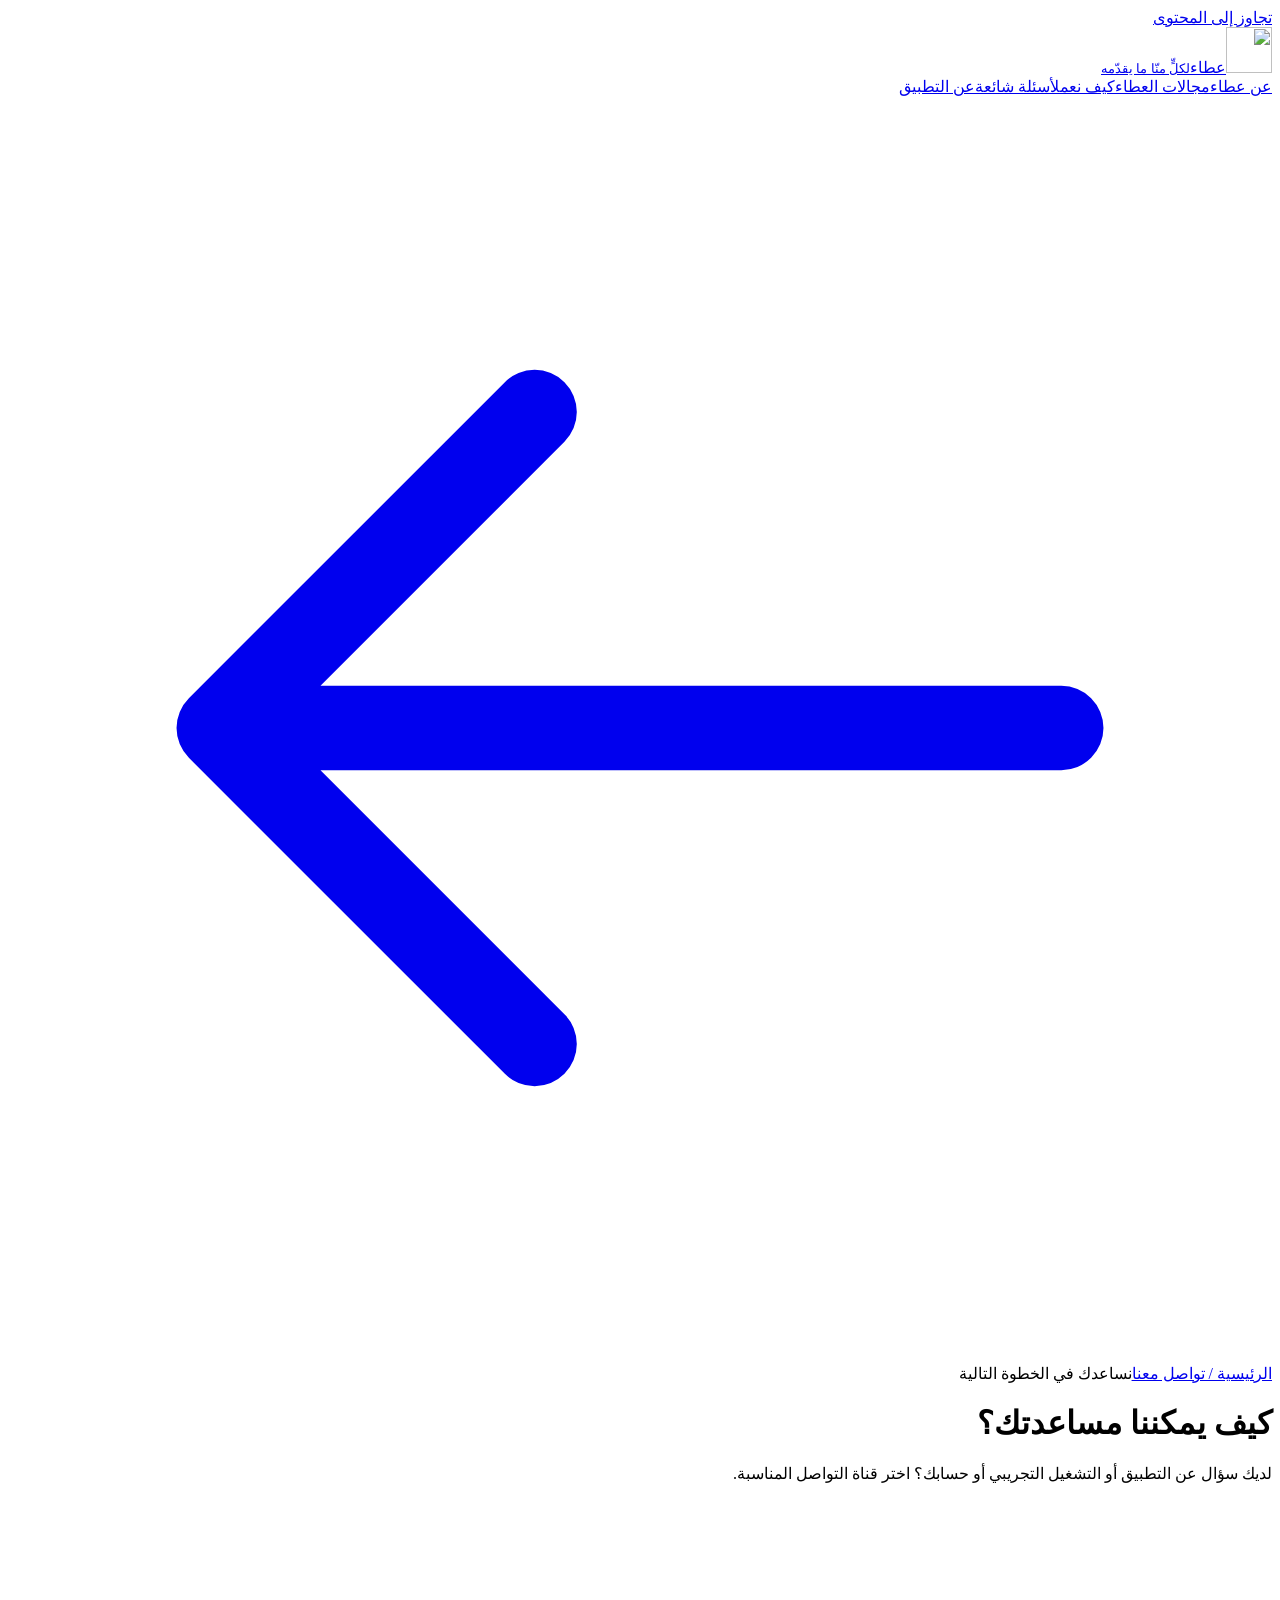
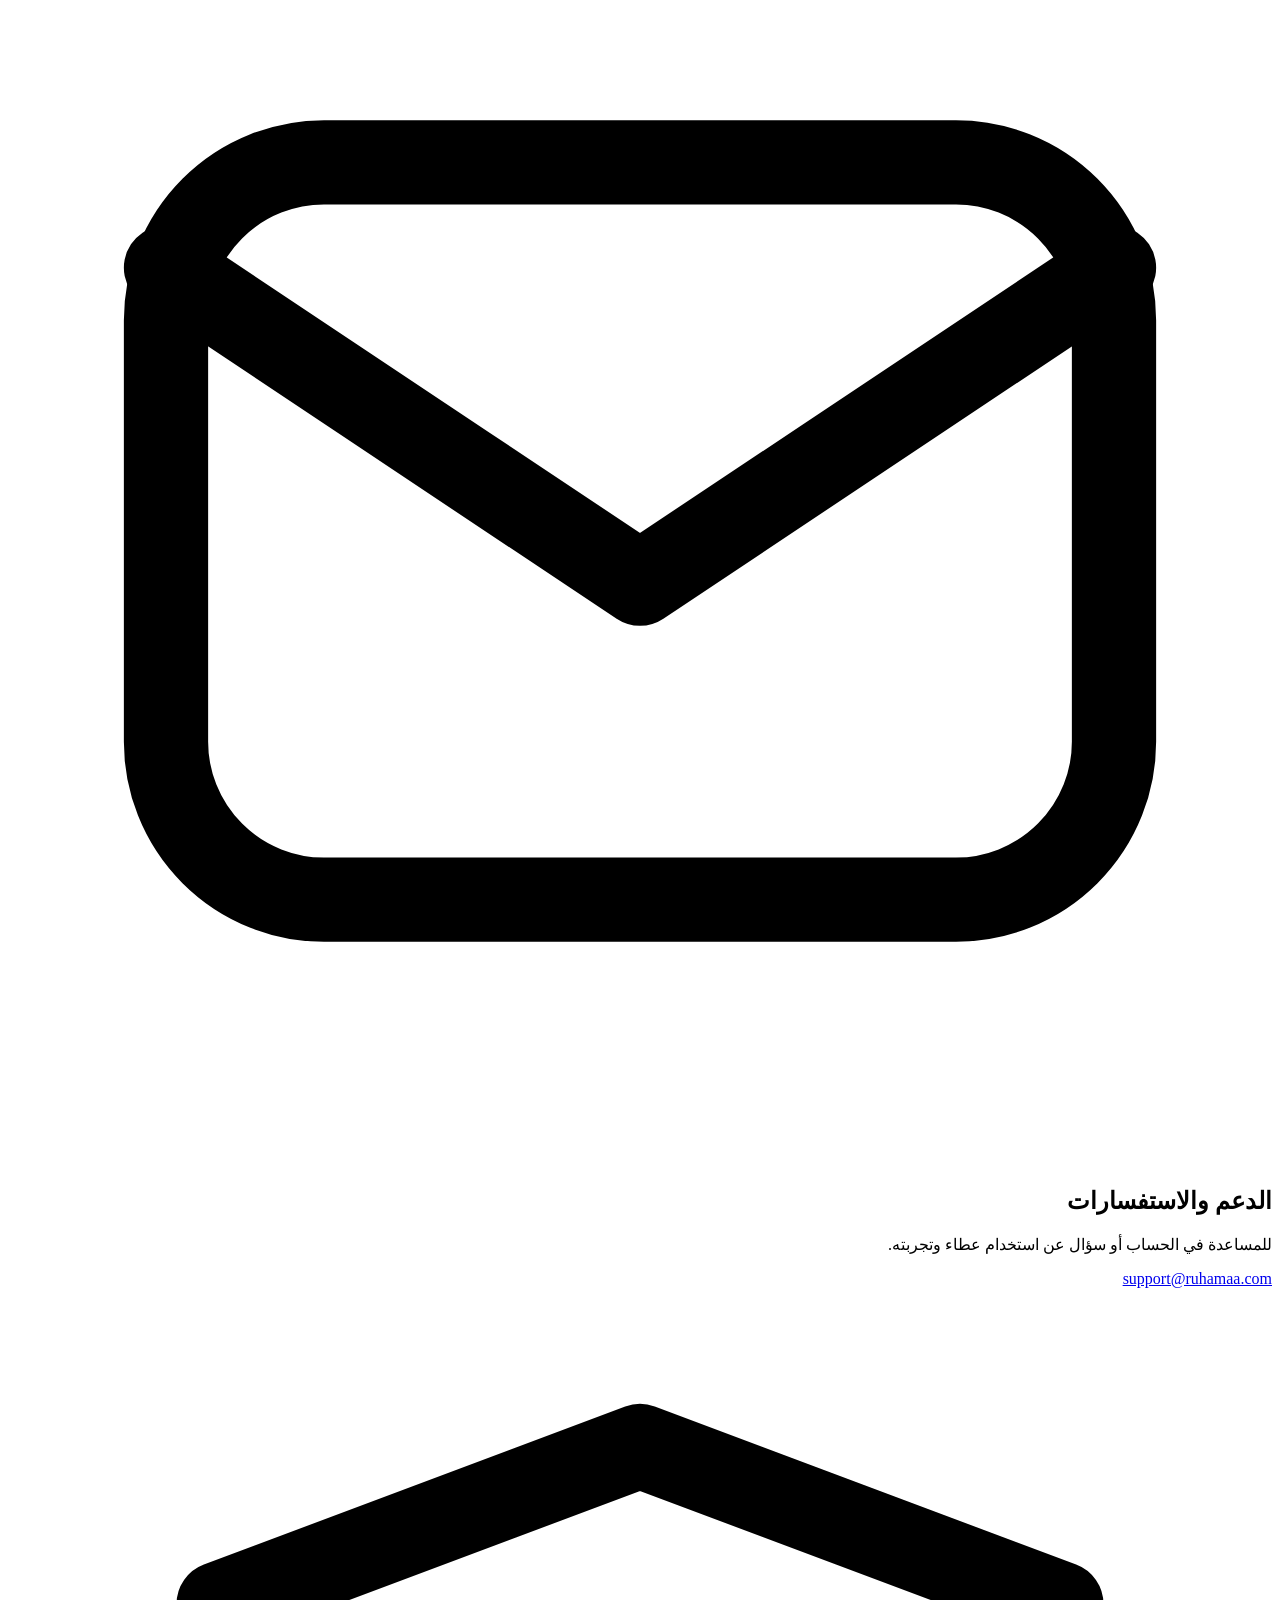
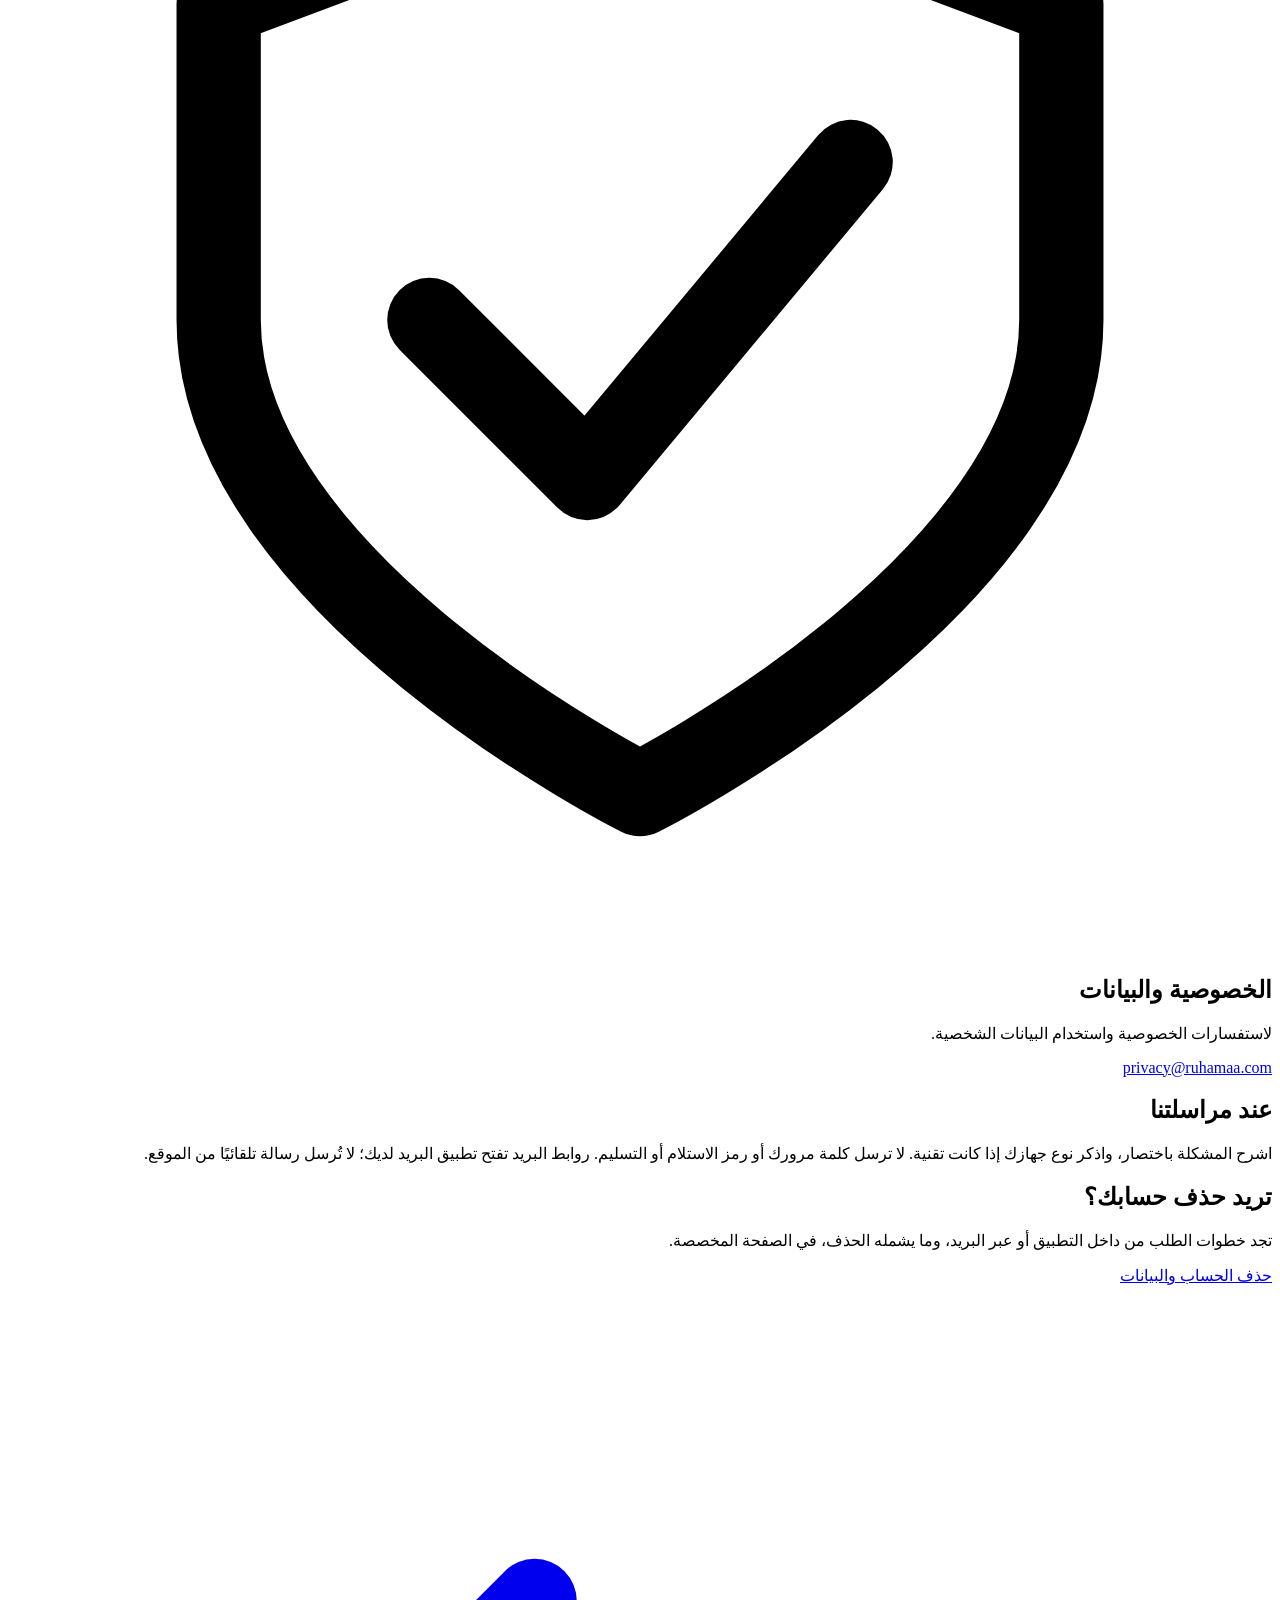
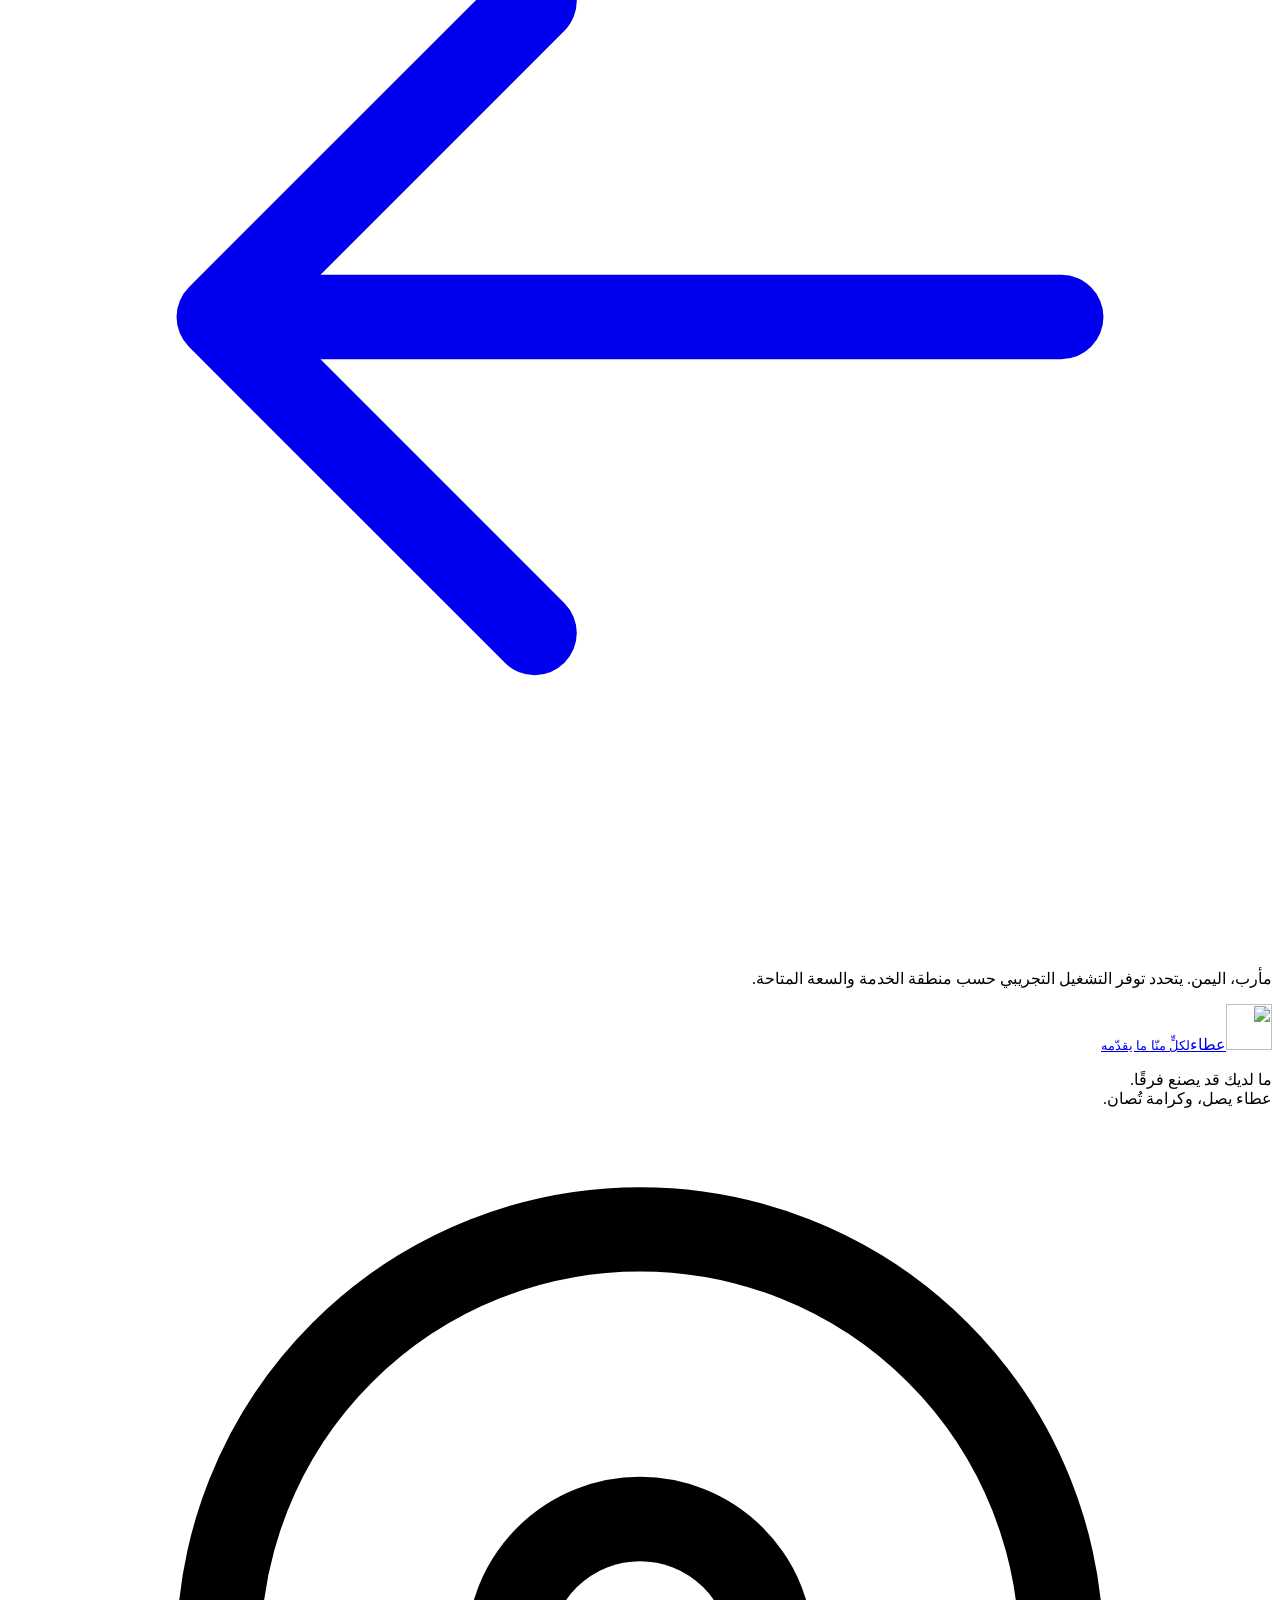
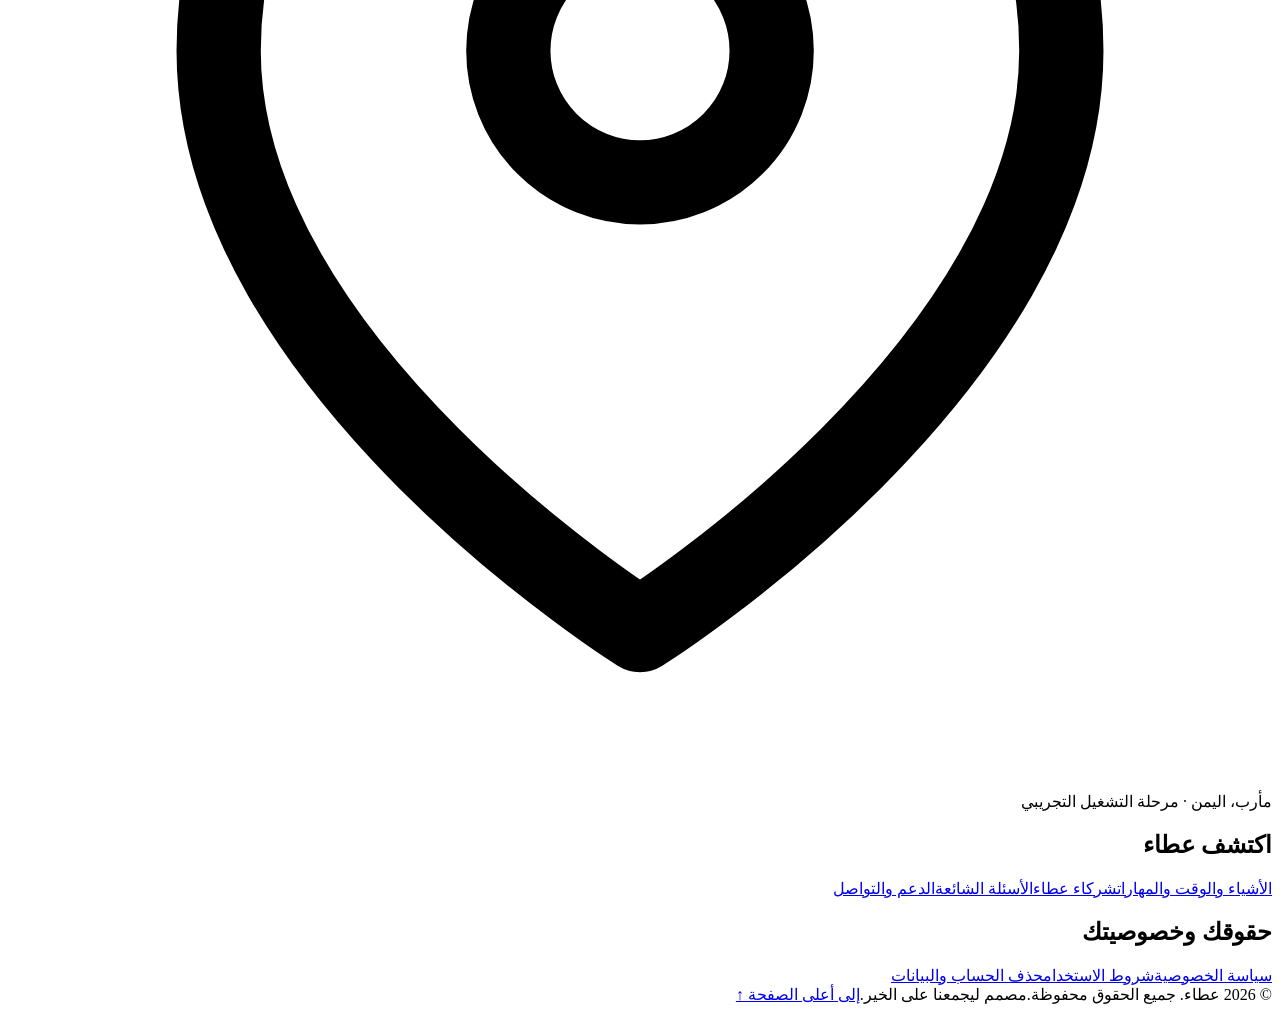
==== commit a01e8dd3: "feat: adopt Ataa identity across app, website and release materials" ====
--- a/site/contact/index.html
+++ b/site/contact/index.html
@@ -1 +1 @@
-<!doctype html><html lang="ar" dir="rtl"><head><meta charset="utf-8"><meta http-equiv="Content-Security-Policy" content="default-src 'self'; script-src 'self'; style-src 'self'; img-src 'self'; font-src 'self'; connect-src 'none'; object-src 'none'; base-uri 'none'; form-action 'none'"><meta name="viewport" content="width=device-width,initial-scale=1"><meta name="theme-color" content="#174d45"><title>الدعم والتواصل — رحماء</title><meta name="description" content="طرق التواصل مع رحماء للدعم والخصوصية والاستفسار عن تجربة التطبيق."><link rel="canonical" href="https://ruhamaa.com/contact/"><meta property="og:type" content="website"><meta property="og:locale" content="ar_YE"><meta property="og:site_name" content="رحماء"><meta property="og:title" content="الدعم والتواصل — رحماء"><meta property="og:description" content="طرق التواصل مع رحماء للدعم والخصوصية والاستفسار عن تجربة التطبيق."><meta property="og:url" content="https://ruhamaa.com/contact/"><meta name="referrer" content="strict-origin-when-cross-origin"><link rel="icon" href="/assets/favicon.svg" type="image/svg+xml"><link rel="preload" href="/assets/fonts/Tajawal-Regular.ttf" as="font" type="font/ttf" crossorigin><link rel="stylesheet" href="/assets/style.css"><script src="/assets/site.js" defer></script></head><body><a class="skip-link" href="#main">تجاوز إلى المحتوى</a><header class="site-header"><div class="container header-inner"><a class="logo" href="/" aria-label="رحماء — الرئيسية"><span class="logo-mark"><svg class="icon" viewBox="0 0 24 24" fill="none" stroke="currentColor" stroke-width="1.6" stroke-linecap="round" stroke-linejoin="round" aria-hidden="true"><path d="M20.8 4.6a5.5 5.5 0 0 0-7.8 0L12 5.7l-1.1-1.1a5.5 5.5 0 0 0-7.8 7.8L12 21l8.8-8.6a5.5 5.5 0 0 0 0-7.8Z"/></svg></span><span>رحماء<small>للعطاء حياة أخرى</small></span></a><button class="menu-toggle" type="button" aria-expanded="false" aria-controls="main-nav" hidden><span>القائمة</span><svg viewBox="0 0 24 24" width="24" height="24" aria-hidden="true"><path d="M4 7h16M4 12h16M4 17h16" stroke="currentColor" stroke-width="1.7"/></svg></button><nav id="main-nav" aria-label="التنقل الرئيسي"><a href="/#about">عن رحماء</a><a href="/#ways">مجالات العطاء</a><a href="/#journey">كيف نعمل</a><a href="/#faq">أسئلة شائعة</a><a class="nav-cta" href="/#app">عن التطبيق <svg class="icon" viewBox="0 0 24 24" fill="none" stroke="currentColor" stroke-width="1.6" stroke-linecap="round" stroke-linejoin="round" aria-hidden="true"><path d="M20 12H4m6-6-6 6 6 6"/></svg></a></nav></div></header><main id="main" class="legal container"><a class="breadcrumb" href="/">الرئيسية / تواصل معنا</a><span class="eyebrow">نساعدك في الخطوة التالية</span><h1>كيف يمكننا مساعدتك؟</h1><p class="page-intro">لديك سؤال عن التطبيق أو التشغيل التجريبي أو حسابك؟ اختر قناة التواصل المناسبة.</p><div class="contact-grid"><section class="card"><svg class="icon" viewBox="0 0 24 24" fill="none" stroke="currentColor" stroke-width="1.6" stroke-linecap="round" stroke-linejoin="round" aria-hidden="true"><rect x="3" y="5" width="18" height="14" rx="3"/><path d="m3 7 9 6 9-6"/></svg><h2>الدعم والاستفسارات</h2><p>للمساعدة في الحساب أو سؤال عن استخدام رحماء وتجربته.</p><a class="email-link" href="mailto:support@ruhamaa.com">support@ruhamaa.com</a></section><section class="card"><svg class="icon" viewBox="0 0 24 24" fill="none" stroke="currentColor" stroke-width="1.6" stroke-linecap="round" stroke-linejoin="round" aria-hidden="true"><path d="m12 3 8 3v6c0 5-8 9-8 9s-8-4-8-9V6l8-3Z"/><path d="m8 12 3 3 5-6"/></svg><h2>الخصوصية والبيانات</h2><p>لاستفسارات الخصوصية واستخدام البيانات الشخصية.</p><a class="email-link" href="mailto:privacy@ruhamaa.com">privacy@ruhamaa.com</a></section></div><aside class="notice"><h2>عند مراسلتنا</h2><p>اشرح المشكلة باختصار، واذكر نوع جهازك إذا كانت تقنية. لا ترسل كلمة مرورك أو رمز الاستلام أو التسليم. روابط البريد تفتح تطبيق البريد لديك؛ لا تُرسل رسالة تلقائيًا من الموقع.</p></aside><section class="card"><h2>تريد حذف حسابك؟</h2><p>تجد خطوات الطلب من داخل التطبيق أو عبر البريد، وما يشمله الحذف، في الصفحة المخصصة.</p><a class="text-link" href="/delete-account/">حذف الحساب والبيانات <svg class="icon" viewBox="0 0 24 24" fill="none" stroke="currentColor" stroke-width="1.6" stroke-linecap="round" stroke-linejoin="round" aria-hidden="true"><path d="M20 12H4m6-6-6 6 6 6"/></svg></a></section><p class="muted">مأرب، اليمن. يتحدد توفر التشغيل التجريبي حسب منطقة الخدمة والسعة المتاحة.</p></main><footer class="site-footer"><div class="container footer-top"><div><a class="logo" href="/" aria-label="رحماء — الرئيسية"><span class="logo-mark"><svg class="icon" viewBox="0 0 24 24" fill="none" stroke="currentColor" stroke-width="1.6" stroke-linecap="round" stroke-linejoin="round" aria-hidden="true"><path d="M20.8 4.6a5.5 5.5 0 0 0-7.8 0L12 5.7l-1.1-1.1a5.5 5.5 0 0 0-7.8 7.8L12 21l8.8-8.6a5.5 5.5 0 0 0 0-7.8Z"/></svg></span><span>رحماء<small>للعطاء حياة أخرى</small></span></a><p>ما لديك قد يصنع فرقًا.<br>عطاء يصل، وكرامة تُصان.</p><span class="location"><svg class="icon" viewBox="0 0 24 24" fill="none" stroke="currentColor" stroke-width="1.6" stroke-linecap="round" stroke-linejoin="round" aria-hidden="true"><path d="M20 10c0 6-8 11-8 11S4 16 4 10a8 8 0 0 1 16 0Z"/><circle cx="12" cy="10" r="2.5"/></svg> مأرب، اليمن · مرحلة التشغيل التجريبي</span></div><div><h2>اكتشف رحماء</h2><a href="/#ways">الأشياء والوقت والمهارات</a><a href="/#partners">شركاء رحماء</a><a href="/#faq">الأسئلة الشائعة</a><a href="/contact/">الدعم والتواصل</a></div><div><h2>حقوقك وخصوصيتك</h2><a href="/privacy/">سياسة الخصوصية</a><a href="/terms/">شروط الاستخدام</a><a href="/delete-account/">حذف الحساب والبيانات</a></div></div><div class="container footer-bottom"><span>© 2026 رحماء. جميع الحقوق محفوظة.</span><span>مصمم ليجمعنا على الخير.</span><a href="#main">إلى أعلى الصفحة ↑</a></div></footer></body></html>
+<!doctype html><html lang="ar" dir="rtl"><head><meta charset="utf-8"><meta http-equiv="Content-Security-Policy" content="default-src 'self'; script-src 'self'; style-src 'self'; img-src 'self'; font-src 'self'; connect-src 'none'; object-src 'none'; base-uri 'none'; form-action 'none'"><meta name="viewport" content="width=device-width,initial-scale=1"><meta name="theme-color" content="#174d45"><title>الدعم والتواصل — عطاء</title><meta name="description" content="طرق التواصل مع عطاء للدعم والخصوصية والاستفسار عن تجربة التطبيق."><link rel="canonical" href="https://ruhamaa.com/contact/"><meta property="og:type" content="website"><meta property="og:locale" content="ar_YE"><meta property="og:site_name" content="عطاء"><meta property="og:title" content="الدعم والتواصل — عطاء"><meta property="og:description" content="طرق التواصل مع عطاء للدعم والخصوصية والاستفسار عن تجربة التطبيق."><meta property="og:url" content="https://ruhamaa.com/contact/"><meta name="referrer" content="strict-origin-when-cross-origin"><link rel="icon" href="/assets/favicon.svg" type="image/svg+xml"><link rel="preload" href="/assets/fonts/Tajawal-Regular.ttf" as="font" type="font/ttf" crossorigin><link rel="stylesheet" href="/assets/style.css"><script src="/assets/site.js" defer></script></head><body><a class="skip-link" href="#main">تجاوز إلى المحتوى</a><header class="site-header"><div class="container header-inner"><a class="logo" href="/" aria-label="عطاء — الرئيسية"><span class="logo-mark"><img src="/assets/ataa-mark.svg" width="46" height="46" alt=""></span><span>عطاء<small>لكلٍّ منّا ما يقدّمه</small></span></a><button class="menu-toggle" type="button" aria-expanded="false" aria-controls="main-nav" hidden><span>القائمة</span><svg viewBox="0 0 24 24" width="24" height="24" aria-hidden="true"><path d="M4 7h16M4 12h16M4 17h16" stroke="currentColor" stroke-width="1.7"/></svg></button><nav id="main-nav" aria-label="التنقل الرئيسي"><a href="/#about">عن عطاء</a><a href="/#ways">مجالات العطاء</a><a href="/#journey">كيف نعمل</a><a href="/#faq">أسئلة شائعة</a><a class="nav-cta" href="/#app">عن التطبيق <svg class="icon" viewBox="0 0 24 24" fill="none" stroke="currentColor" stroke-width="1.6" stroke-linecap="round" stroke-linejoin="round" aria-hidden="true"><path d="M20 12H4m6-6-6 6 6 6"/></svg></a></nav></div></header><main id="main" class="legal container"><a class="breadcrumb" href="/">الرئيسية / تواصل معنا</a><span class="eyebrow">نساعدك في الخطوة التالية</span><h1>كيف يمكننا مساعدتك؟</h1><p class="page-intro">لديك سؤال عن التطبيق أو التشغيل التجريبي أو حسابك؟ اختر قناة التواصل المناسبة.</p><div class="contact-grid"><section class="card"><svg class="icon" viewBox="0 0 24 24" fill="none" stroke="currentColor" stroke-width="1.6" stroke-linecap="round" stroke-linejoin="round" aria-hidden="true"><rect x="3" y="5" width="18" height="14" rx="3"/><path d="m3 7 9 6 9-6"/></svg><h2>الدعم والاستفسارات</h2><p>للمساعدة في الحساب أو سؤال عن استخدام عطاء وتجربته.</p><a class="email-link" href="mailto:support@ruhamaa.com">support@ruhamaa.com</a></section><section class="card"><svg class="icon" viewBox="0 0 24 24" fill="none" stroke="currentColor" stroke-width="1.6" stroke-linecap="round" stroke-linejoin="round" aria-hidden="true"><path d="m12 3 8 3v6c0 5-8 9-8 9s-8-4-8-9V6l8-3Z"/><path d="m8 12 3 3 5-6"/></svg><h2>الخصوصية والبيانات</h2><p>لاستفسارات الخصوصية واستخدام البيانات الشخصية.</p><a class="email-link" href="mailto:privacy@ruhamaa.com">privacy@ruhamaa.com</a></section></div><aside class="notice"><h2>عند مراسلتنا</h2><p>اشرح المشكلة باختصار، واذكر نوع جهازك إذا كانت تقنية. لا ترسل كلمة مرورك أو رمز الاستلام أو التسليم. روابط البريد تفتح تطبيق البريد لديك؛ لا تُرسل رسالة تلقائيًا من الموقع.</p></aside><section class="card"><h2>تريد حذف حسابك؟</h2><p>تجد خطوات الطلب من داخل التطبيق أو عبر البريد، وما يشمله الحذف، في الصفحة المخصصة.</p><a class="text-link" href="/delete-account/">حذف الحساب والبيانات <svg class="icon" viewBox="0 0 24 24" fill="none" stroke="currentColor" stroke-width="1.6" stroke-linecap="round" stroke-linejoin="round" aria-hidden="true"><path d="M20 12H4m6-6-6 6 6 6"/></svg></a></section><p class="muted">مأرب، اليمن. يتحدد توفر التشغيل التجريبي حسب منطقة الخدمة والسعة المتاحة.</p></main><footer class="site-footer"><div class="container footer-top"><div><a class="logo" href="/" aria-label="عطاء — الرئيسية"><span class="logo-mark"><img src="/assets/ataa-mark.svg" width="46" height="46" alt=""></span><span>عطاء<small>لكلٍّ منّا ما يقدّمه</small></span></a><p>ما لديك قد يصنع فرقًا.<br>عطاء يصل، وكرامة تُصان.</p><span class="location"><svg class="icon" viewBox="0 0 24 24" fill="none" stroke="currentColor" stroke-width="1.6" stroke-linecap="round" stroke-linejoin="round" aria-hidden="true"><path d="M20 10c0 6-8 11-8 11S4 16 4 10a8 8 0 0 1 16 0Z"/><circle cx="12" cy="10" r="2.5"/></svg> مأرب، اليمن · مرحلة التشغيل التجريبي</span></div><div><h2>اكتشف عطاء</h2><a href="/#ways">الأشياء والوقت والمهارات</a><a href="/#partners">شركاء عطاء</a><a href="/#faq">الأسئلة الشائعة</a><a href="/contact/">الدعم والتواصل</a></div><div><h2>حقوقك وخصوصيتك</h2><a href="/privacy/">سياسة الخصوصية</a><a href="/terms/">شروط الاستخدام</a><a href="/delete-account/">حذف الحساب والبيانات</a></div></div><div class="container footer-bottom"><span>© 2026 عطاء. جميع الحقوق محفوظة.</span><span>مصمم ليجمعنا على الخير.</span><a href="#main">إلى أعلى الصفحة ↑</a></div></footer></body></html>
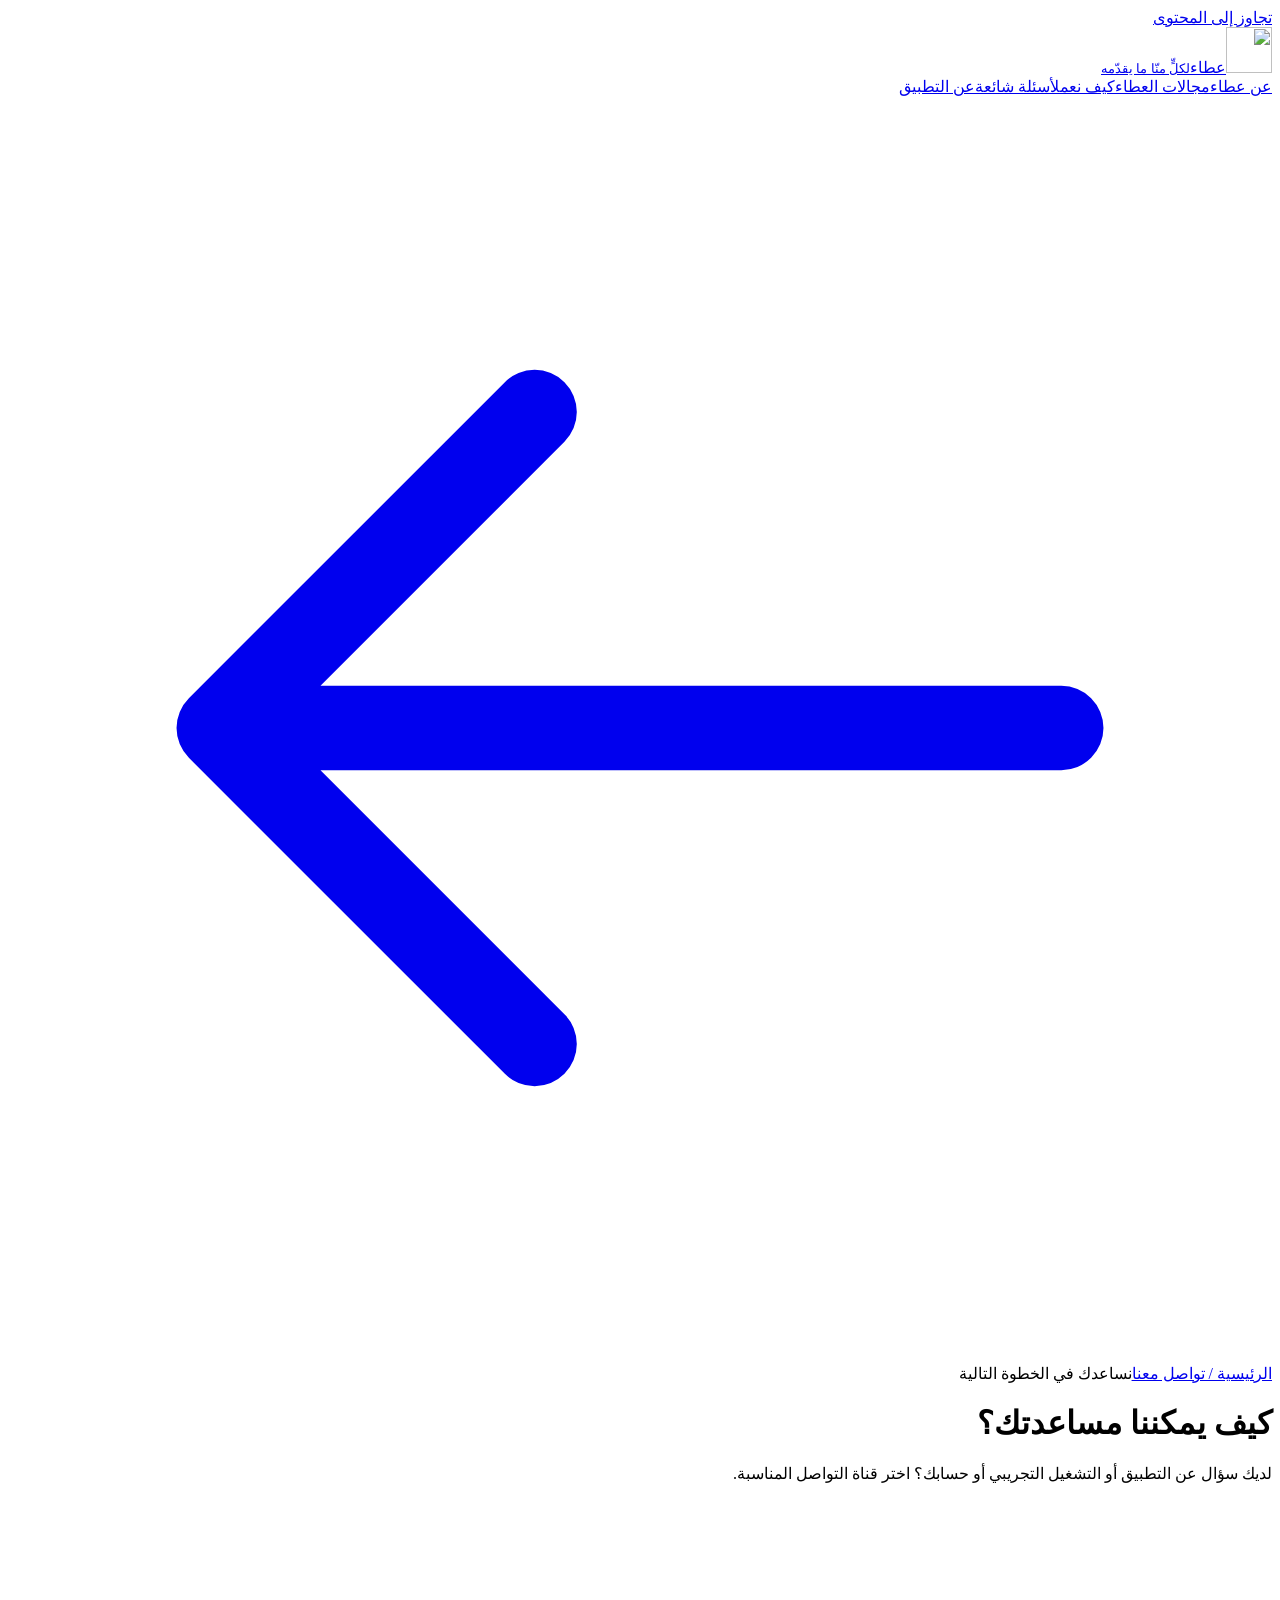
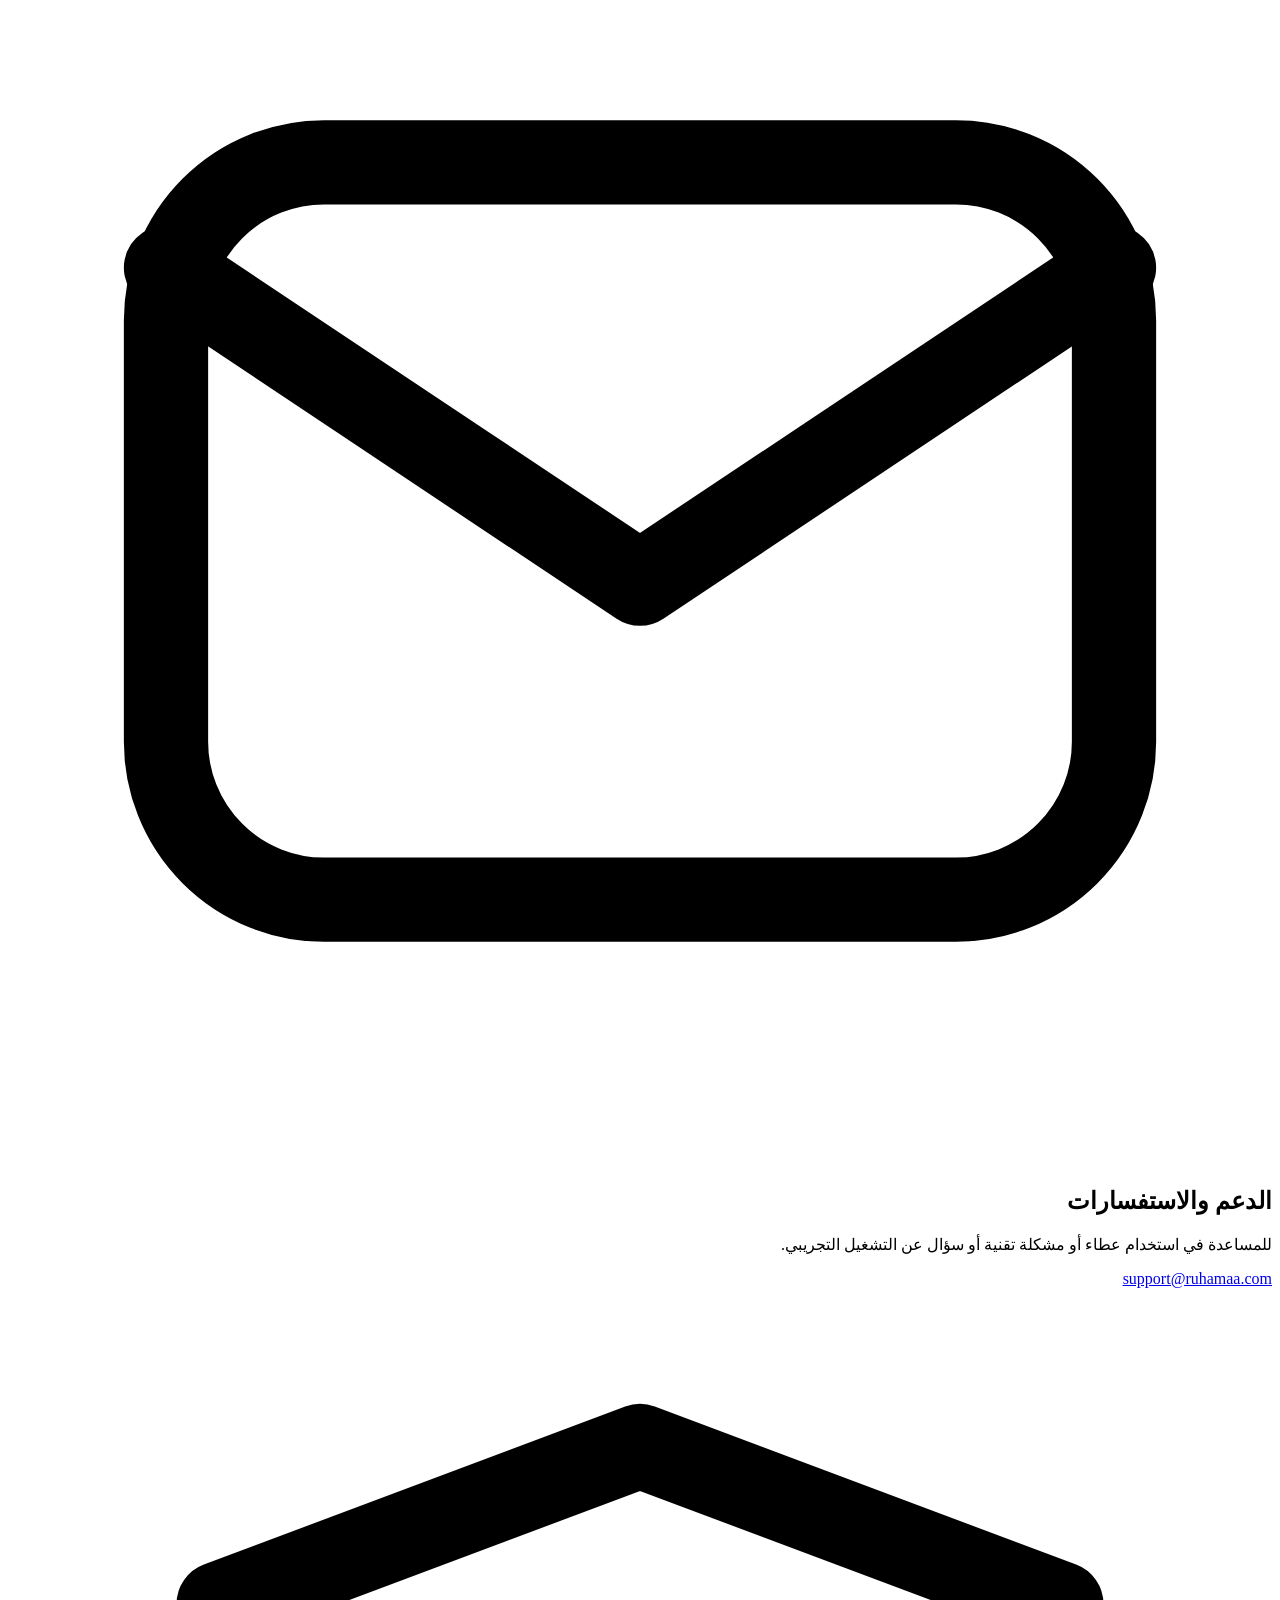
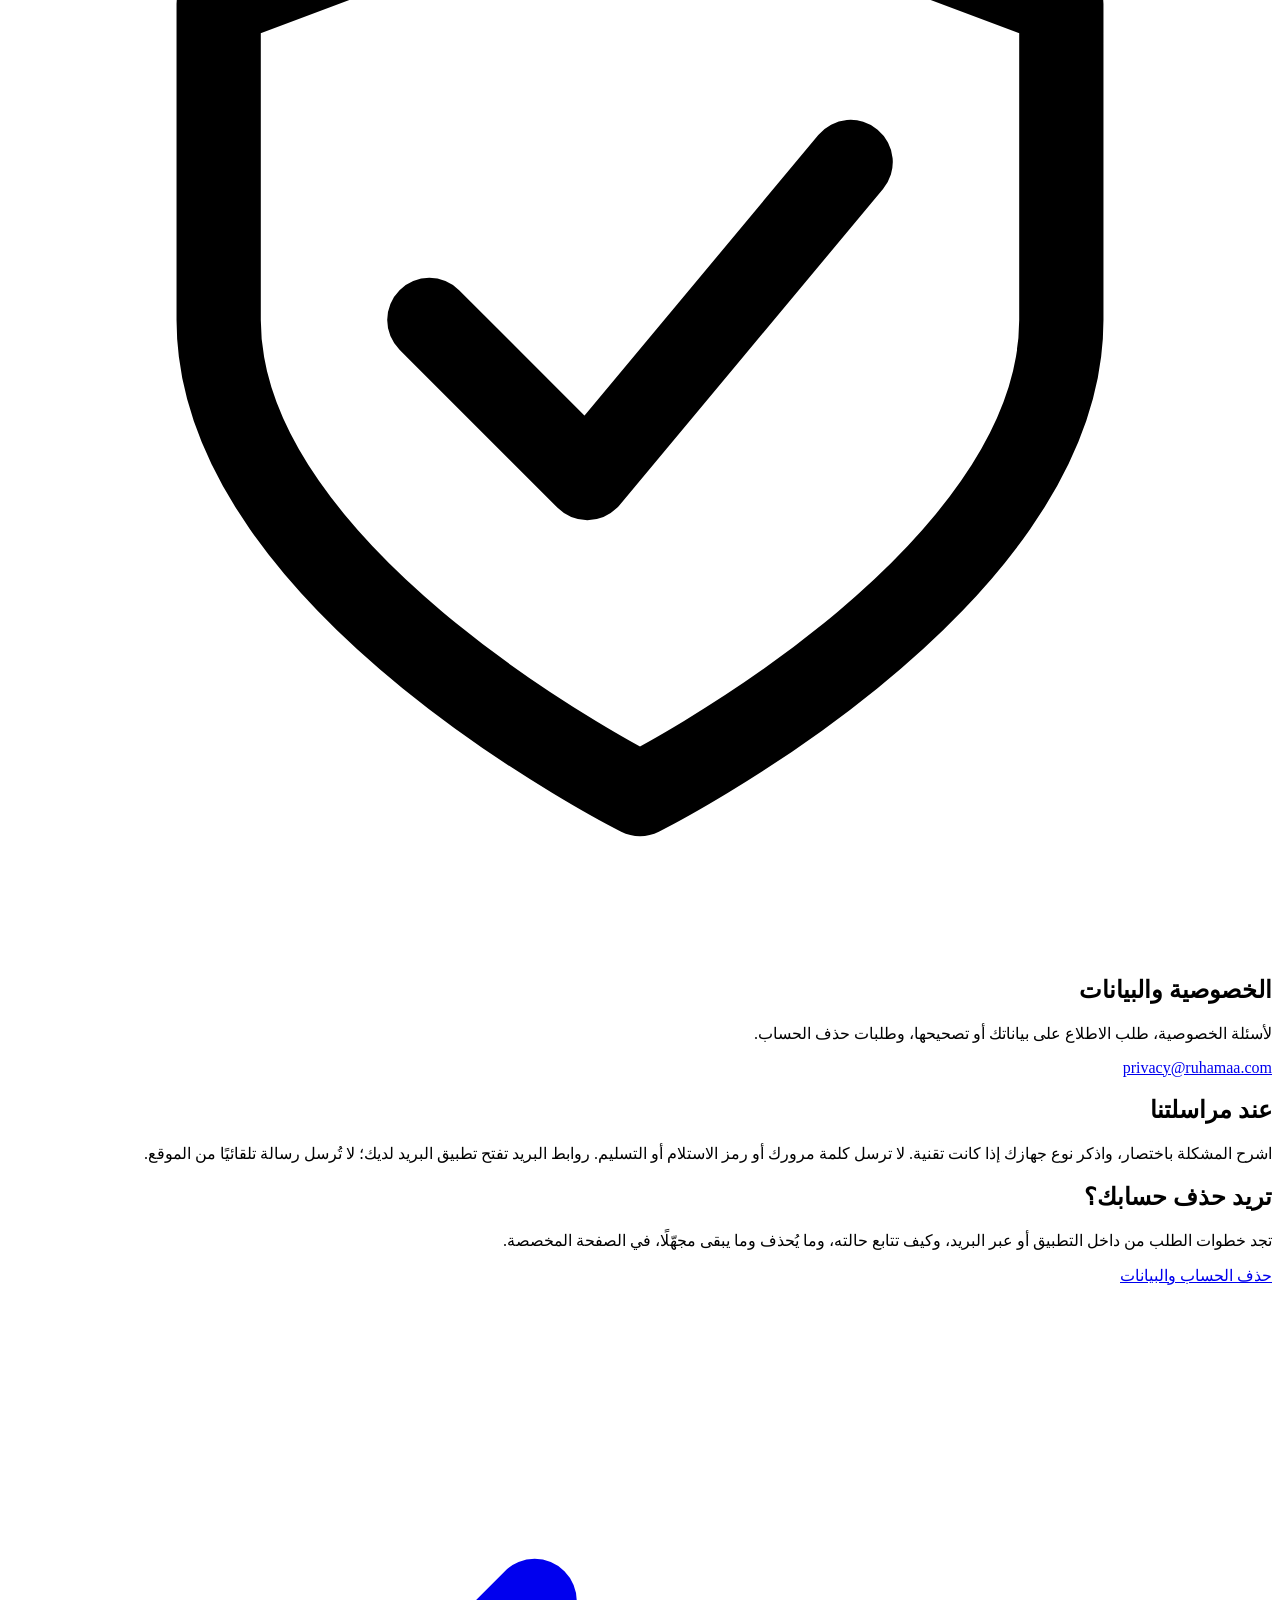
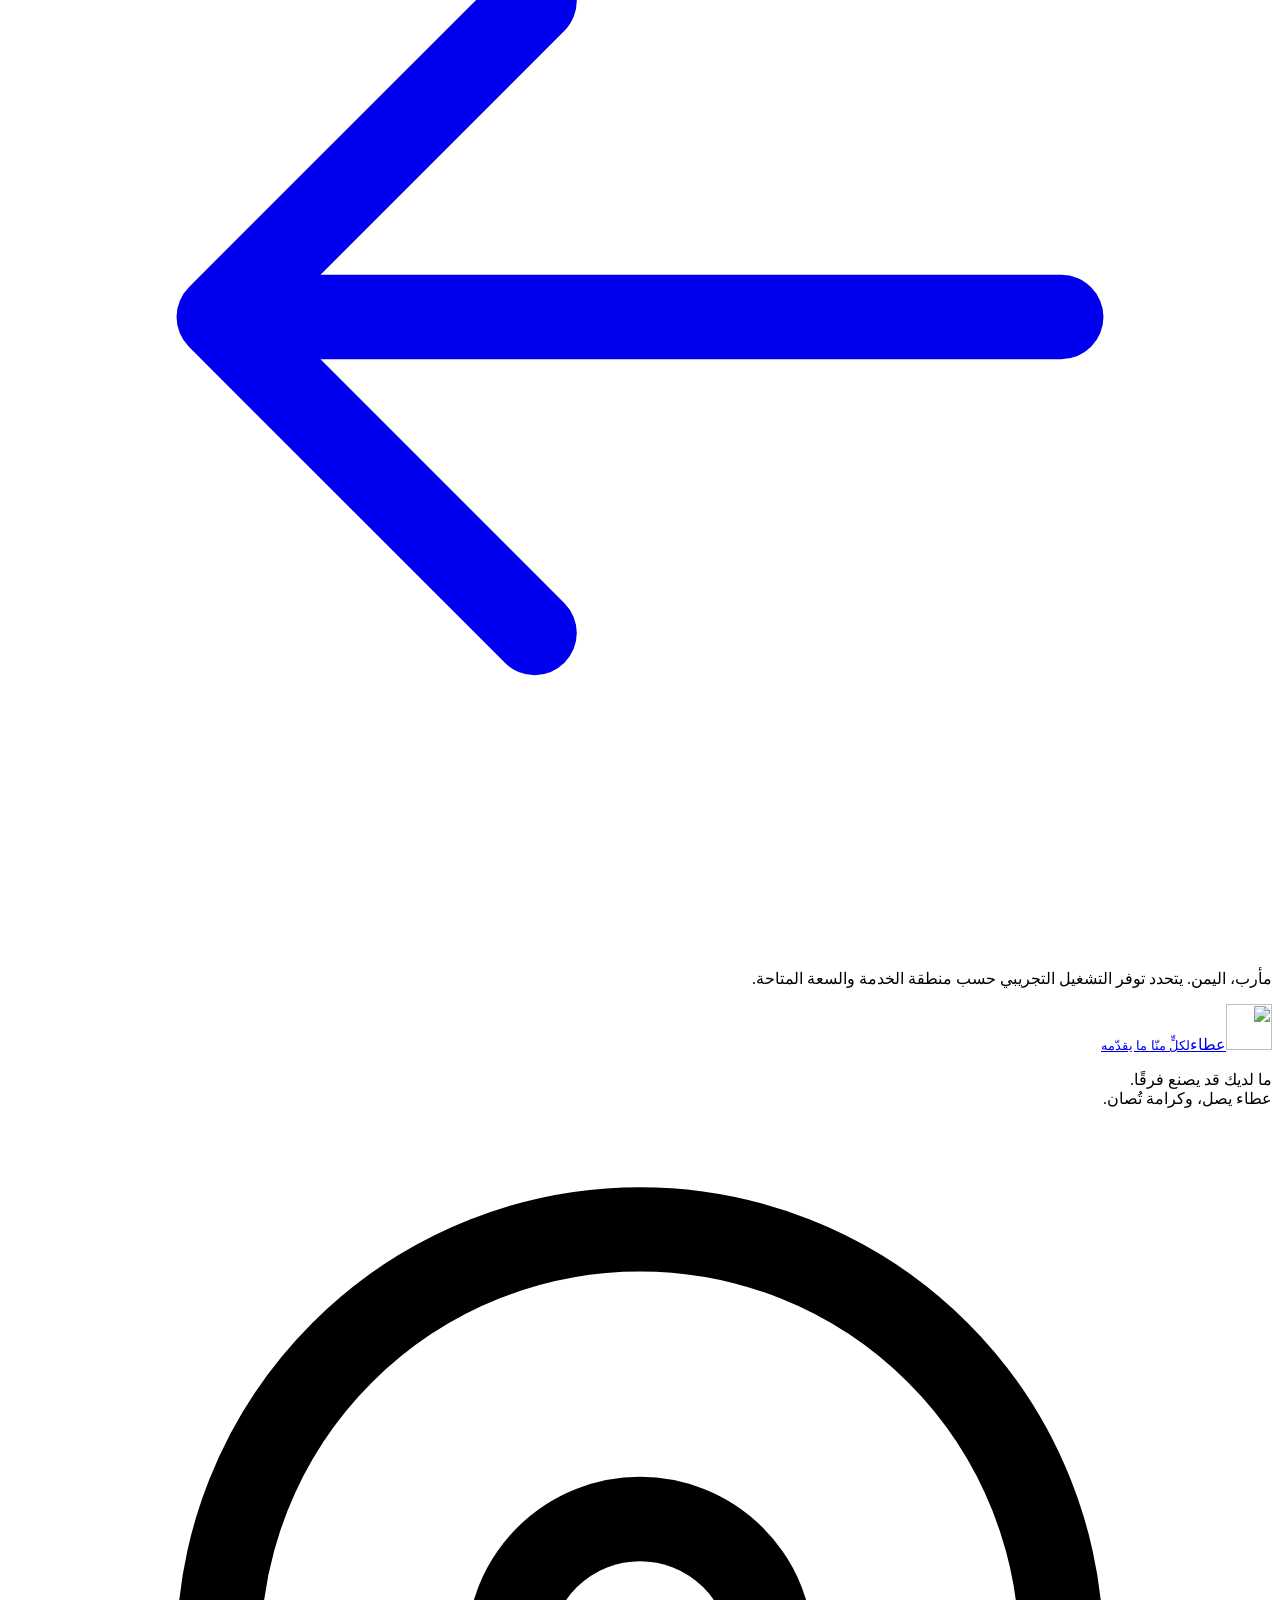
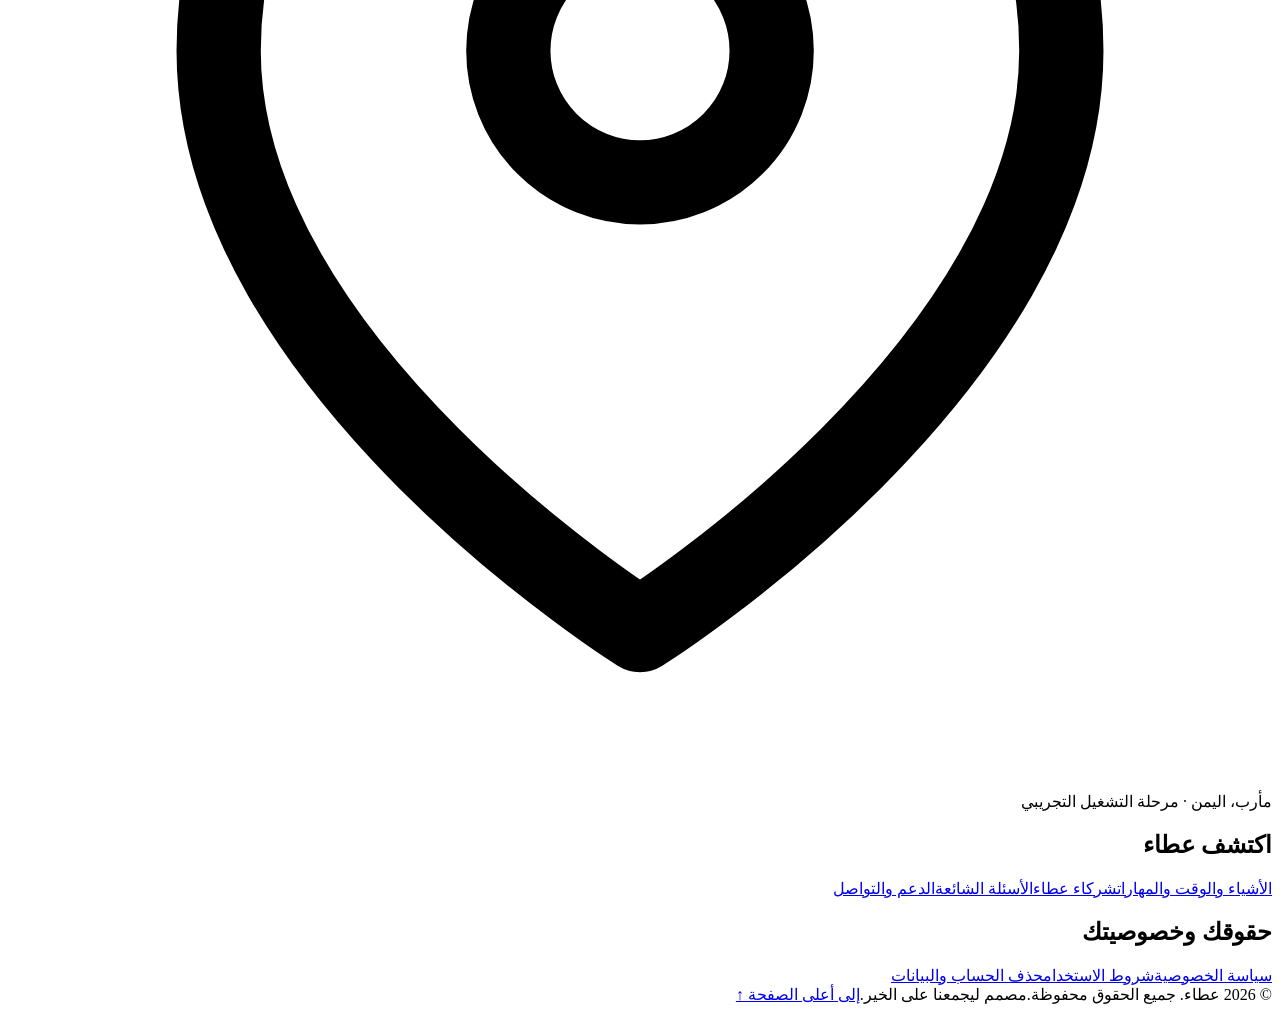
==== commit 3c95dce9: "site: complete the privacy policy and deletion process, stricter static checks Privacy policy now co" ====
--- a/site/contact/index.html
+++ b/site/contact/index.html
@@ -1 +1 @@
-<!doctype html><html lang="ar" dir="rtl"><head><meta charset="utf-8"><meta http-equiv="Content-Security-Policy" content="default-src 'self'; script-src 'self'; style-src 'self'; img-src 'self'; font-src 'self'; connect-src 'none'; object-src 'none'; base-uri 'none'; form-action 'none'"><meta name="viewport" content="width=device-width,initial-scale=1"><meta name="theme-color" content="#174d45"><title>الدعم والتواصل — عطاء</title><meta name="description" content="طرق التواصل مع عطاء للدعم والخصوصية والاستفسار عن تجربة التطبيق."><link rel="canonical" href="https://ruhamaa.com/contact/"><meta property="og:type" content="website"><meta property="og:locale" content="ar_YE"><meta property="og:site_name" content="عطاء"><meta property="og:title" content="الدعم والتواصل — عطاء"><meta property="og:description" content="طرق التواصل مع عطاء للدعم والخصوصية والاستفسار عن تجربة التطبيق."><meta property="og:url" content="https://ruhamaa.com/contact/"><meta name="referrer" content="strict-origin-when-cross-origin"><link rel="icon" href="/assets/favicon.svg" type="image/svg+xml"><link rel="preload" href="/assets/fonts/Tajawal-Regular.ttf" as="font" type="font/ttf" crossorigin><link rel="stylesheet" href="/assets/style.css"><script src="/assets/site.js" defer></script></head><body><a class="skip-link" href="#main">تجاوز إلى المحتوى</a><header class="site-header"><div class="container header-inner"><a class="logo" href="/" aria-label="عطاء — الرئيسية"><span class="logo-mark"><img src="/assets/ataa-mark.svg" width="46" height="46" alt=""></span><span>عطاء<small>لكلٍّ منّا ما يقدّمه</small></span></a><button class="menu-toggle" type="button" aria-expanded="false" aria-controls="main-nav" hidden><span>القائمة</span><svg viewBox="0 0 24 24" width="24" height="24" aria-hidden="true"><path d="M4 7h16M4 12h16M4 17h16" stroke="currentColor" stroke-width="1.7"/></svg></button><nav id="main-nav" aria-label="التنقل الرئيسي"><a href="/#about">عن عطاء</a><a href="/#ways">مجالات العطاء</a><a href="/#journey">كيف نعمل</a><a href="/#faq">أسئلة شائعة</a><a class="nav-cta" href="/#app">عن التطبيق <svg class="icon" viewBox="0 0 24 24" fill="none" stroke="currentColor" stroke-width="1.6" stroke-linecap="round" stroke-linejoin="round" aria-hidden="true"><path d="M20 12H4m6-6-6 6 6 6"/></svg></a></nav></div></header><main id="main" class="legal container"><a class="breadcrumb" href="/">الرئيسية / تواصل معنا</a><span class="eyebrow">نساعدك في الخطوة التالية</span><h1>كيف يمكننا مساعدتك؟</h1><p class="page-intro">لديك سؤال عن التطبيق أو التشغيل التجريبي أو حسابك؟ اختر قناة التواصل المناسبة.</p><div class="contact-grid"><section class="card"><svg class="icon" viewBox="0 0 24 24" fill="none" stroke="currentColor" stroke-width="1.6" stroke-linecap="round" stroke-linejoin="round" aria-hidden="true"><rect x="3" y="5" width="18" height="14" rx="3"/><path d="m3 7 9 6 9-6"/></svg><h2>الدعم والاستفسارات</h2><p>للمساعدة في الحساب أو سؤال عن استخدام عطاء وتجربته.</p><a class="email-link" href="mailto:support@ruhamaa.com">support@ruhamaa.com</a></section><section class="card"><svg class="icon" viewBox="0 0 24 24" fill="none" stroke="currentColor" stroke-width="1.6" stroke-linecap="round" stroke-linejoin="round" aria-hidden="true"><path d="m12 3 8 3v6c0 5-8 9-8 9s-8-4-8-9V6l8-3Z"/><path d="m8 12 3 3 5-6"/></svg><h2>الخصوصية والبيانات</h2><p>لاستفسارات الخصوصية واستخدام البيانات الشخصية.</p><a class="email-link" href="mailto:privacy@ruhamaa.com">privacy@ruhamaa.com</a></section></div><aside class="notice"><h2>عند مراسلتنا</h2><p>اشرح المشكلة باختصار، واذكر نوع جهازك إذا كانت تقنية. لا ترسل كلمة مرورك أو رمز الاستلام أو التسليم. روابط البريد تفتح تطبيق البريد لديك؛ لا تُرسل رسالة تلقائيًا من الموقع.</p></aside><section class="card"><h2>تريد حذف حسابك؟</h2><p>تجد خطوات الطلب من داخل التطبيق أو عبر البريد، وما يشمله الحذف، في الصفحة المخصصة.</p><a class="text-link" href="/delete-account/">حذف الحساب والبيانات <svg class="icon" viewBox="0 0 24 24" fill="none" stroke="currentColor" stroke-width="1.6" stroke-linecap="round" stroke-linejoin="round" aria-hidden="true"><path d="M20 12H4m6-6-6 6 6 6"/></svg></a></section><p class="muted">مأرب، اليمن. يتحدد توفر التشغيل التجريبي حسب منطقة الخدمة والسعة المتاحة.</p></main><footer class="site-footer"><div class="container footer-top"><div><a class="logo" href="/" aria-label="عطاء — الرئيسية"><span class="logo-mark"><img src="/assets/ataa-mark.svg" width="46" height="46" alt=""></span><span>عطاء<small>لكلٍّ منّا ما يقدّمه</small></span></a><p>ما لديك قد يصنع فرقًا.<br>عطاء يصل، وكرامة تُصان.</p><span class="location"><svg class="icon" viewBox="0 0 24 24" fill="none" stroke="currentColor" stroke-width="1.6" stroke-linecap="round" stroke-linejoin="round" aria-hidden="true"><path d="M20 10c0 6-8 11-8 11S4 16 4 10a8 8 0 0 1 16 0Z"/><circle cx="12" cy="10" r="2.5"/></svg> مأرب، اليمن · مرحلة التشغيل التجريبي</span></div><div><h2>اكتشف عطاء</h2><a href="/#ways">الأشياء والوقت والمهارات</a><a href="/#partners">شركاء عطاء</a><a href="/#faq">الأسئلة الشائعة</a><a href="/contact/">الدعم والتواصل</a></div><div><h2>حقوقك وخصوصيتك</h2><a href="/privacy/">سياسة الخصوصية</a><a href="/terms/">شروط الاستخدام</a><a href="/delete-account/">حذف الحساب والبيانات</a></div></div><div class="container footer-bottom"><span>© 2026 عطاء. جميع الحقوق محفوظة.</span><span>مصمم ليجمعنا على الخير.</span><a href="#main">إلى أعلى الصفحة ↑</a></div></footer></body></html>
+<!doctype html><html lang="ar" dir="rtl"><head><meta charset="utf-8"><meta http-equiv="Content-Security-Policy" content="default-src 'self'; script-src 'self'; style-src 'self'; img-src 'self'; font-src 'self'; connect-src 'none'; object-src 'none'; base-uri 'none'; form-action 'none'"><meta name="viewport" content="width=device-width,initial-scale=1"><meta name="theme-color" content="#174d45"><title>الدعم والتواصل — عطاء</title><meta name="description" content="طرق التواصل مع عطاء للدعم والخصوصية والاستفسار عن تجربة التطبيق."><link rel="canonical" href="https://ruhamaa.com/contact/"><meta property="og:type" content="website"><meta property="og:locale" content="ar_YE"><meta property="og:site_name" content="عطاء"><meta property="og:title" content="الدعم والتواصل — عطاء"><meta property="og:description" content="طرق التواصل مع عطاء للدعم والخصوصية والاستفسار عن تجربة التطبيق."><meta property="og:url" content="https://ruhamaa.com/contact/"><meta name="referrer" content="strict-origin-when-cross-origin"><link rel="icon" href="/assets/favicon.svg" type="image/svg+xml"><link rel="preload" href="/assets/fonts/Tajawal-Regular.ttf" as="font" type="font/ttf" crossorigin><link rel="stylesheet" href="/assets/style.css"><script src="/assets/site.js" defer></script></head><body><a class="skip-link" href="#main">تجاوز إلى المحتوى</a><header class="site-header"><div class="container header-inner"><a class="logo" href="/" aria-label="عطاء — الرئيسية"><span class="logo-mark"><img src="/assets/ataa-mark.svg" width="46" height="46" alt=""></span><span>عطاء<small>لكلٍّ منّا ما يقدّمه</small></span></a><button class="menu-toggle" type="button" aria-expanded="false" aria-controls="main-nav" hidden><span>القائمة</span><svg viewBox="0 0 24 24" width="24" height="24" aria-hidden="true"><path d="M4 7h16M4 12h16M4 17h16" stroke="currentColor" stroke-width="1.7"/></svg></button><nav id="main-nav" aria-label="التنقل الرئيسي"><a href="/#about">عن عطاء</a><a href="/#ways">مجالات العطاء</a><a href="/#journey">كيف نعمل</a><a href="/#faq">أسئلة شائعة</a><a class="nav-cta" href="/#app">عن التطبيق <svg class="icon" viewBox="0 0 24 24" fill="none" stroke="currentColor" stroke-width="1.6" stroke-linecap="round" stroke-linejoin="round" aria-hidden="true"><path d="M20 12H4m6-6-6 6 6 6"/></svg></a></nav></div></header><main id="main" class="legal container"><a class="breadcrumb" href="/">الرئيسية / تواصل معنا</a><span class="eyebrow">نساعدك في الخطوة التالية</span><h1>كيف يمكننا مساعدتك؟</h1><p class="page-intro">لديك سؤال عن التطبيق أو التشغيل التجريبي أو حسابك؟ اختر قناة التواصل المناسبة.</p><div class="contact-grid"><section class="card"><svg class="icon" viewBox="0 0 24 24" fill="none" stroke="currentColor" stroke-width="1.6" stroke-linecap="round" stroke-linejoin="round" aria-hidden="true"><rect x="3" y="5" width="18" height="14" rx="3"/><path d="m3 7 9 6 9-6"/></svg><h2>الدعم والاستفسارات</h2><p>للمساعدة في استخدام عطاء أو مشكلة تقنية أو سؤال عن التشغيل التجريبي.</p><a class="email-link" href="mailto:support@ruhamaa.com">support@ruhamaa.com</a></section><section class="card"><svg class="icon" viewBox="0 0 24 24" fill="none" stroke="currentColor" stroke-width="1.6" stroke-linecap="round" stroke-linejoin="round" aria-hidden="true"><path d="m12 3 8 3v6c0 5-8 9-8 9s-8-4-8-9V6l8-3Z"/><path d="m8 12 3 3 5-6"/></svg><h2>الخصوصية والبيانات</h2><p>لأسئلة الخصوصية، طلب الاطلاع على بياناتك أو تصحيحها، وطلبات حذف الحساب.</p><a class="email-link" href="mailto:privacy@ruhamaa.com">privacy@ruhamaa.com</a></section></div><aside class="notice"><h2>عند مراسلتنا</h2><p>اشرح المشكلة باختصار، واذكر نوع جهازك إذا كانت تقنية. لا ترسل كلمة مرورك أو رمز الاستلام أو التسليم. روابط البريد تفتح تطبيق البريد لديك؛ لا تُرسل رسالة تلقائيًا من الموقع.</p></aside><section class="card"><h2>تريد حذف حسابك؟</h2><p>تجد خطوات الطلب من داخل التطبيق أو عبر البريد، وكيف تتابع حالته، وما يُحذف وما يبقى مجهّلًا، في الصفحة المخصصة.</p><a class="text-link" href="/delete-account/">حذف الحساب والبيانات <svg class="icon" viewBox="0 0 24 24" fill="none" stroke="currentColor" stroke-width="1.6" stroke-linecap="round" stroke-linejoin="round" aria-hidden="true"><path d="M20 12H4m6-6-6 6 6 6"/></svg></a></section><p class="muted">مأرب، اليمن. يتحدد توفر التشغيل التجريبي حسب منطقة الخدمة والسعة المتاحة.</p></main><footer class="site-footer"><div class="container footer-top"><div><a class="logo" href="/" aria-label="عطاء — الرئيسية"><span class="logo-mark"><img src="/assets/ataa-mark.svg" width="46" height="46" alt=""></span><span>عطاء<small>لكلٍّ منّا ما يقدّمه</small></span></a><p>ما لديك قد يصنع فرقًا.<br>عطاء يصل، وكرامة تُصان.</p><span class="location"><svg class="icon" viewBox="0 0 24 24" fill="none" stroke="currentColor" stroke-width="1.6" stroke-linecap="round" stroke-linejoin="round" aria-hidden="true"><path d="M20 10c0 6-8 11-8 11S4 16 4 10a8 8 0 0 1 16 0Z"/><circle cx="12" cy="10" r="2.5"/></svg> مأرب، اليمن · مرحلة التشغيل التجريبي</span></div><div><h2>اكتشف عطاء</h2><a href="/#ways">الأشياء والوقت والمهارات</a><a href="/#partners">شركاء عطاء</a><a href="/#faq">الأسئلة الشائعة</a><a href="/contact/">الدعم والتواصل</a></div><div><h2>حقوقك وخصوصيتك</h2><a href="/privacy/">سياسة الخصوصية</a><a href="/terms/">شروط الاستخدام</a><a href="/delete-account/">حذف الحساب والبيانات</a></div></div><div class="container footer-bottom"><span>© 2026 عطاء. جميع الحقوق محفوظة.</span><span>مصمم ليجمعنا على الخير.</span><a href="#main">إلى أعلى الصفحة ↑</a></div></footer></body></html>
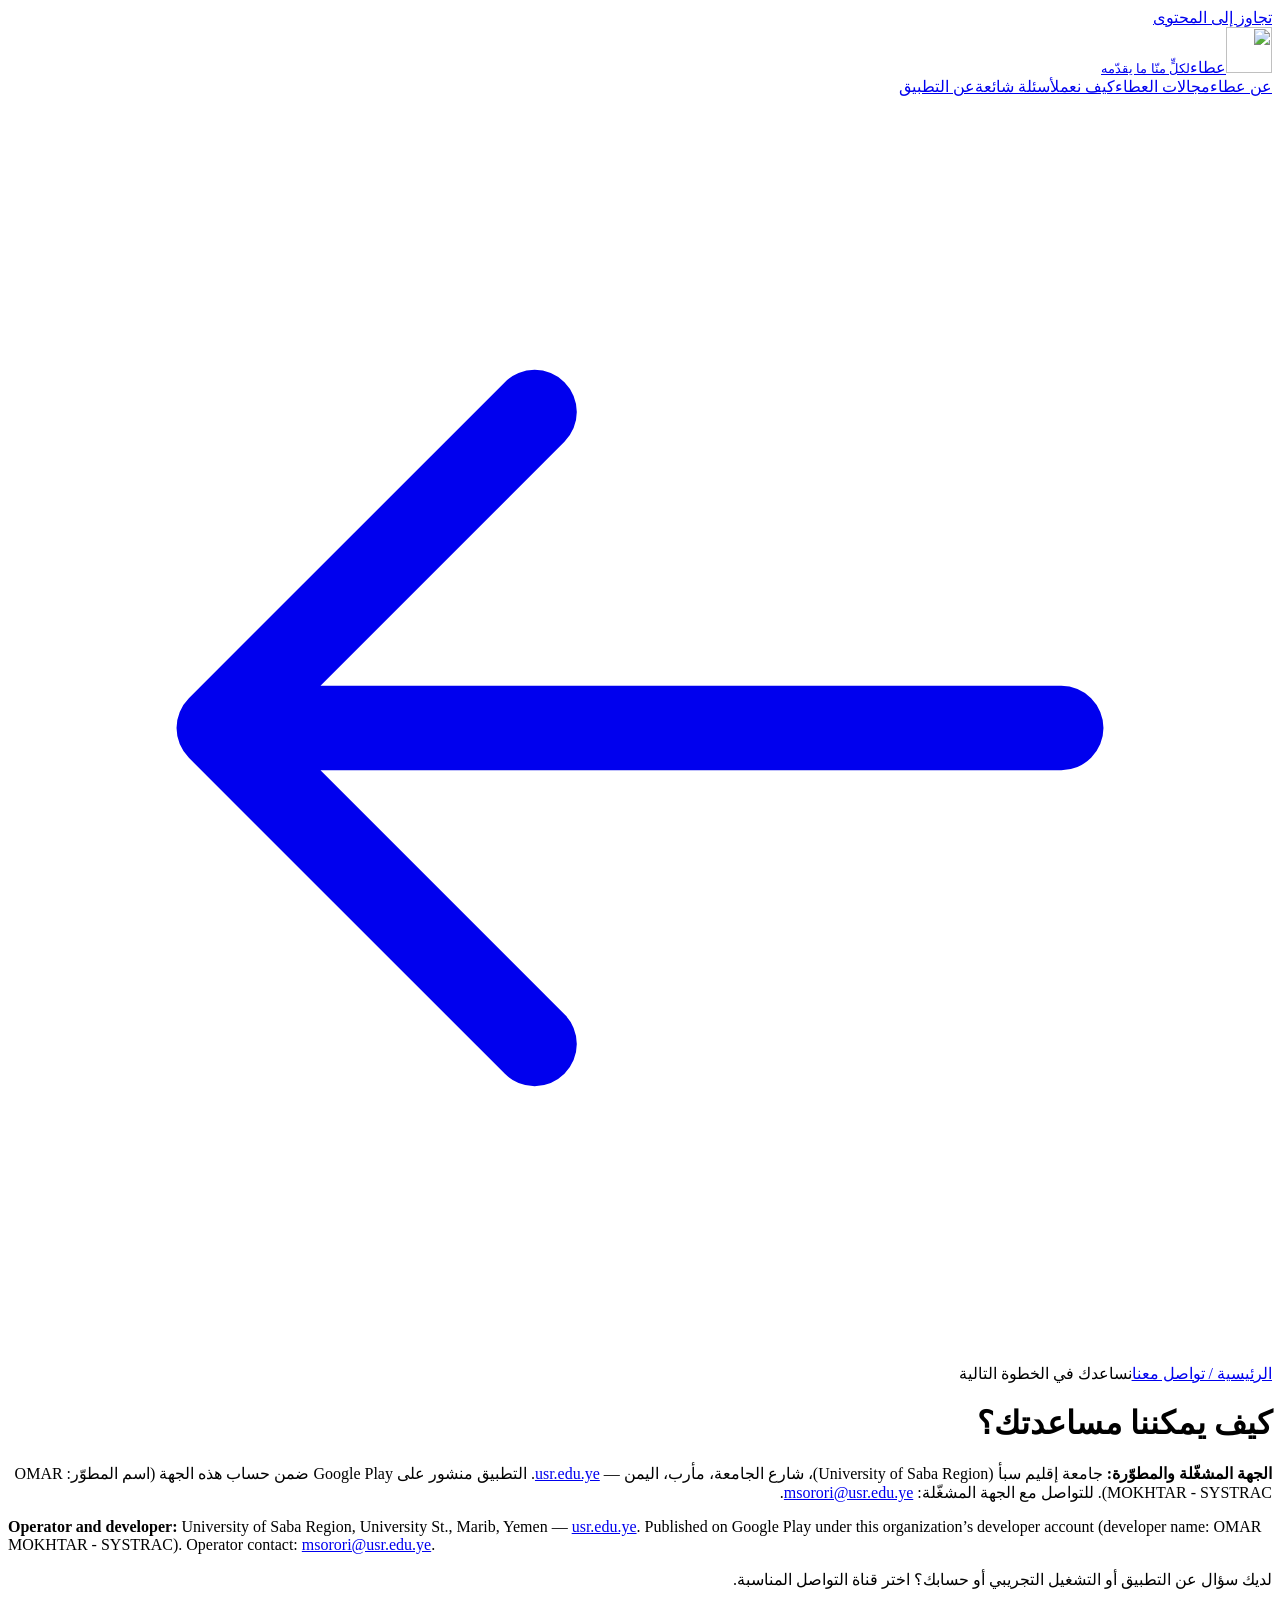
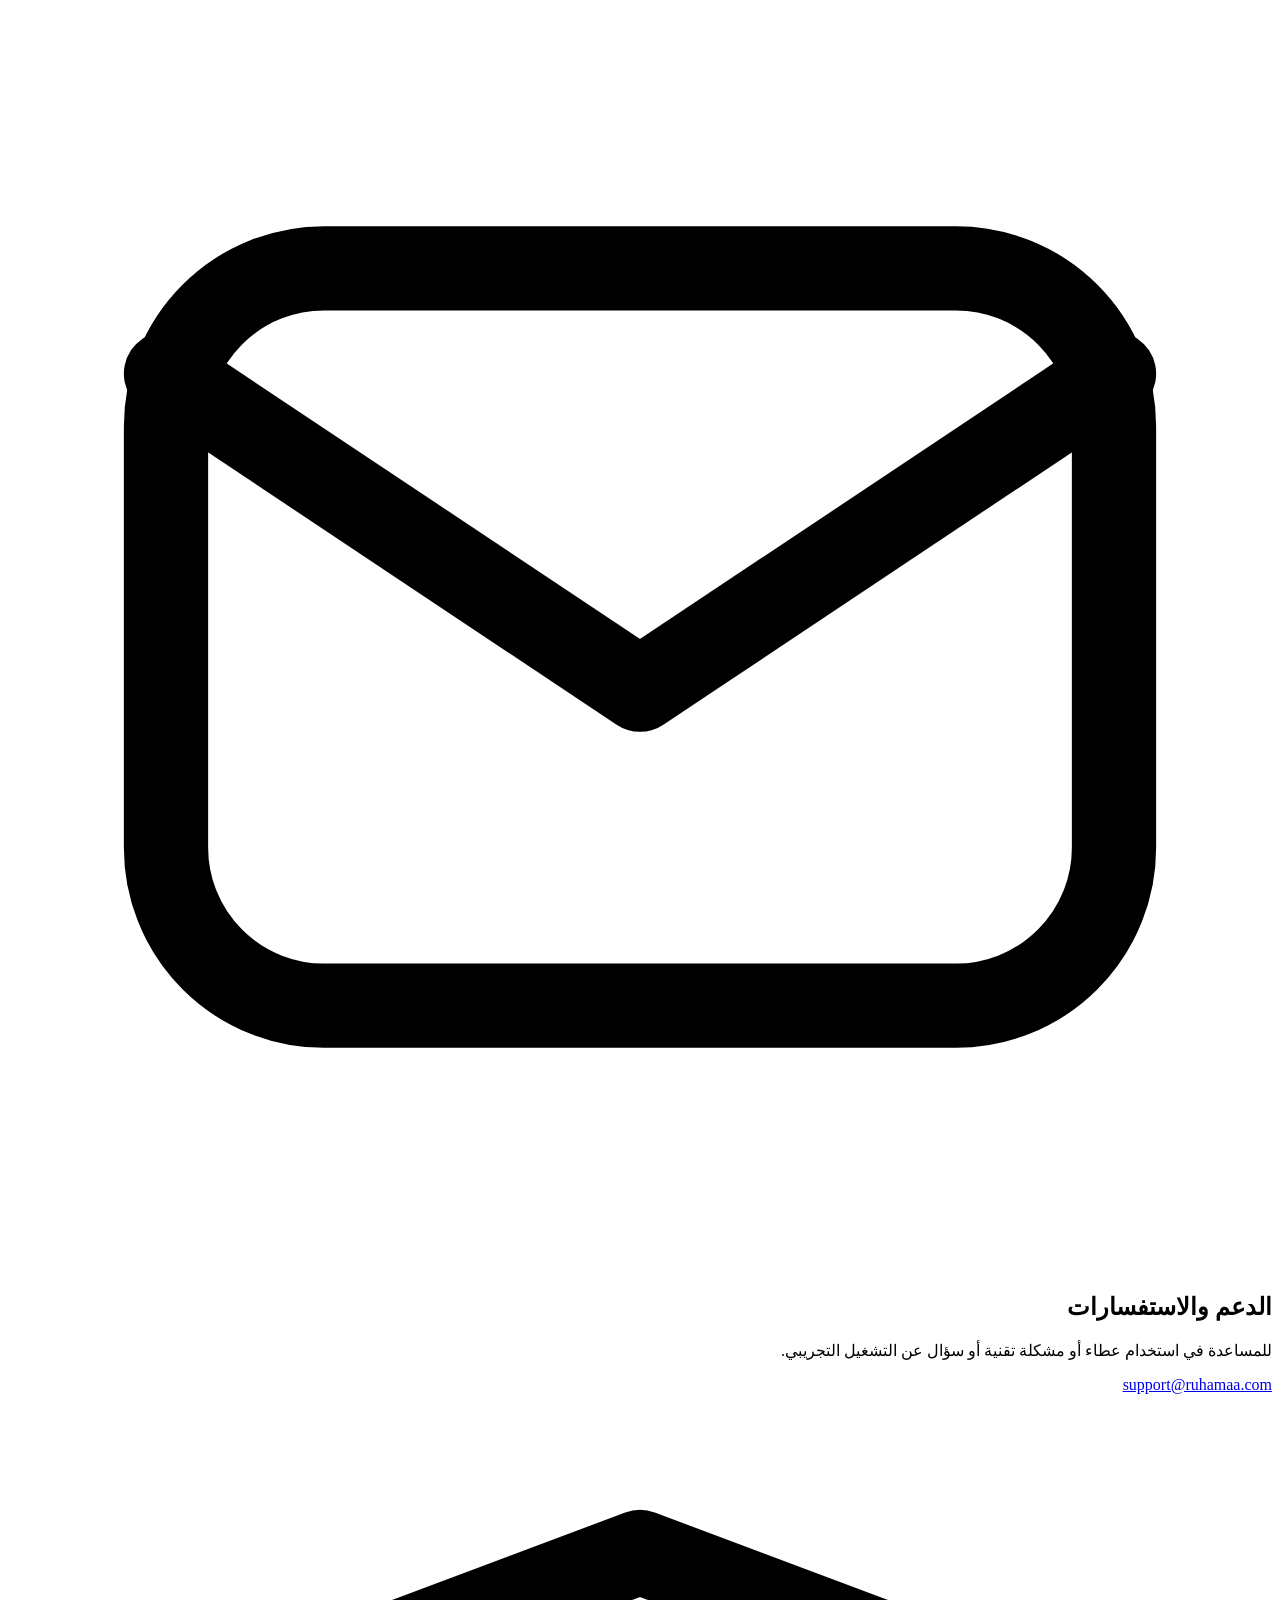
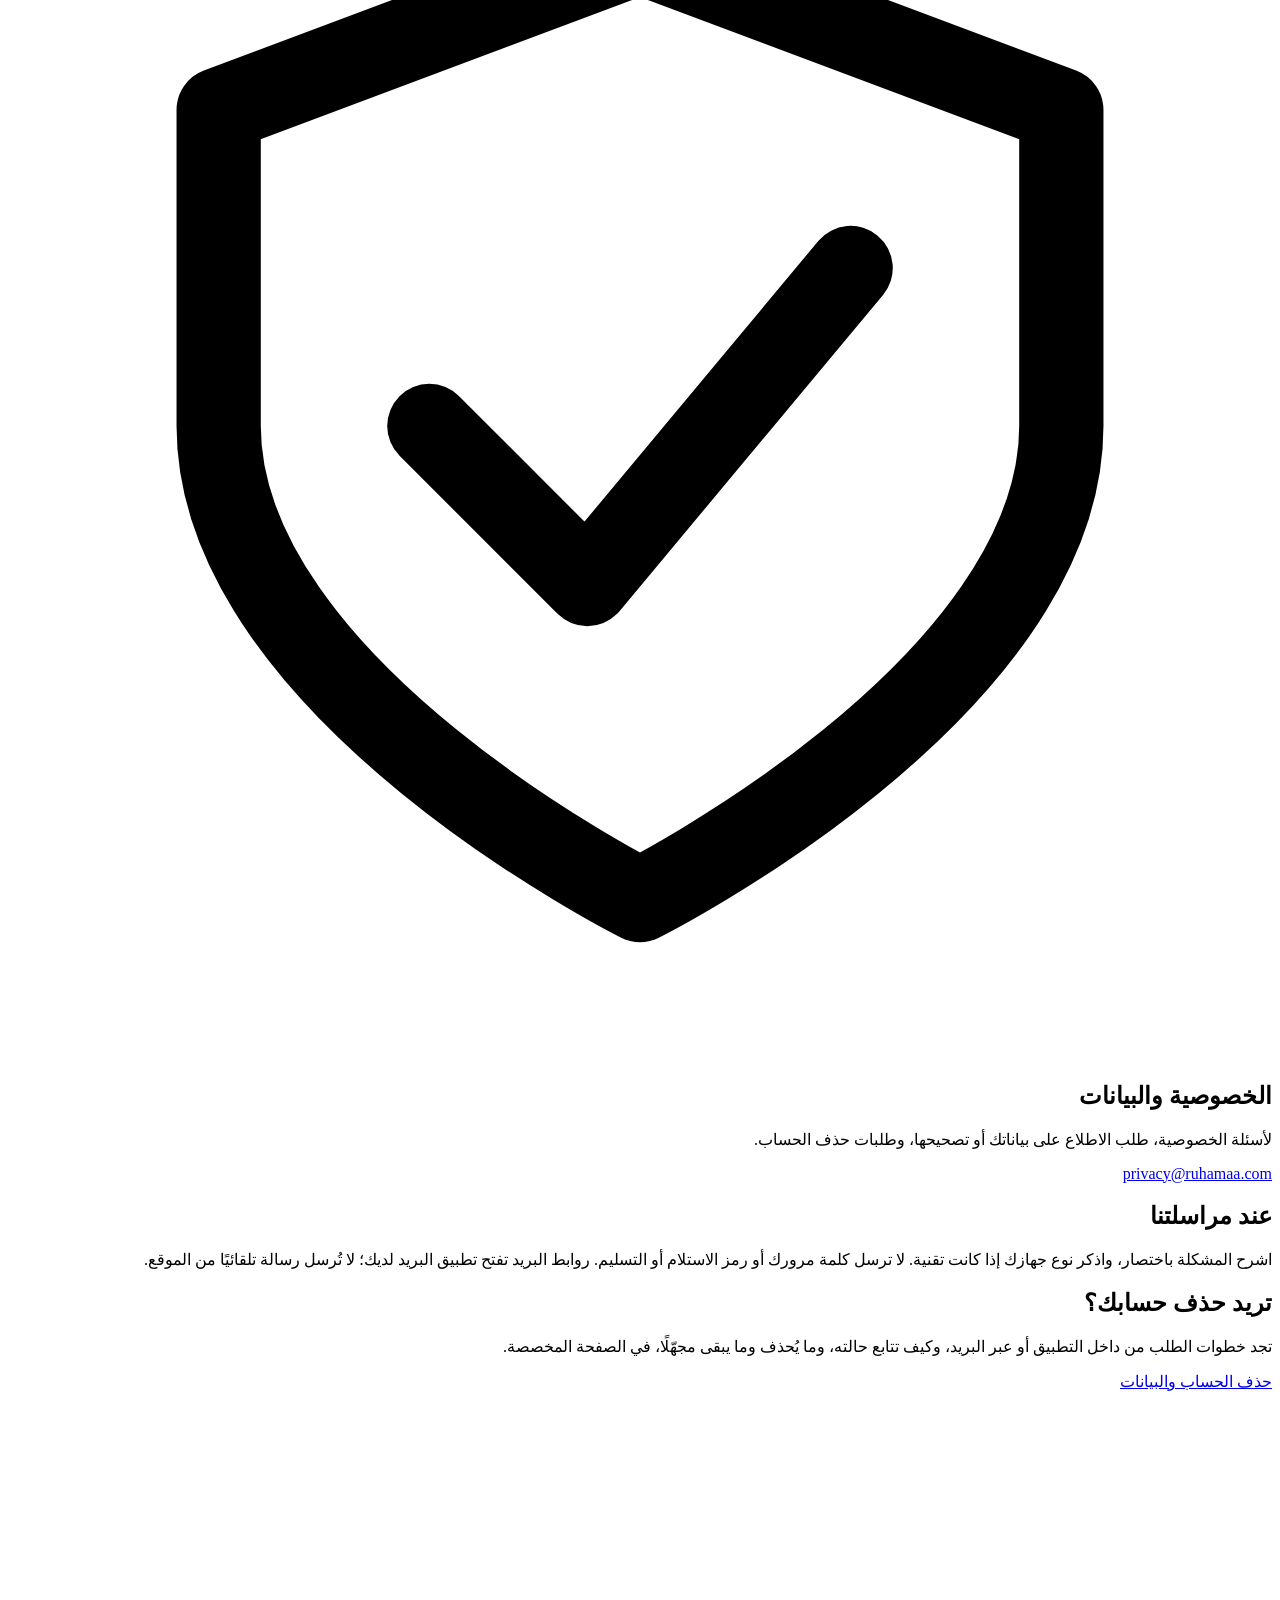
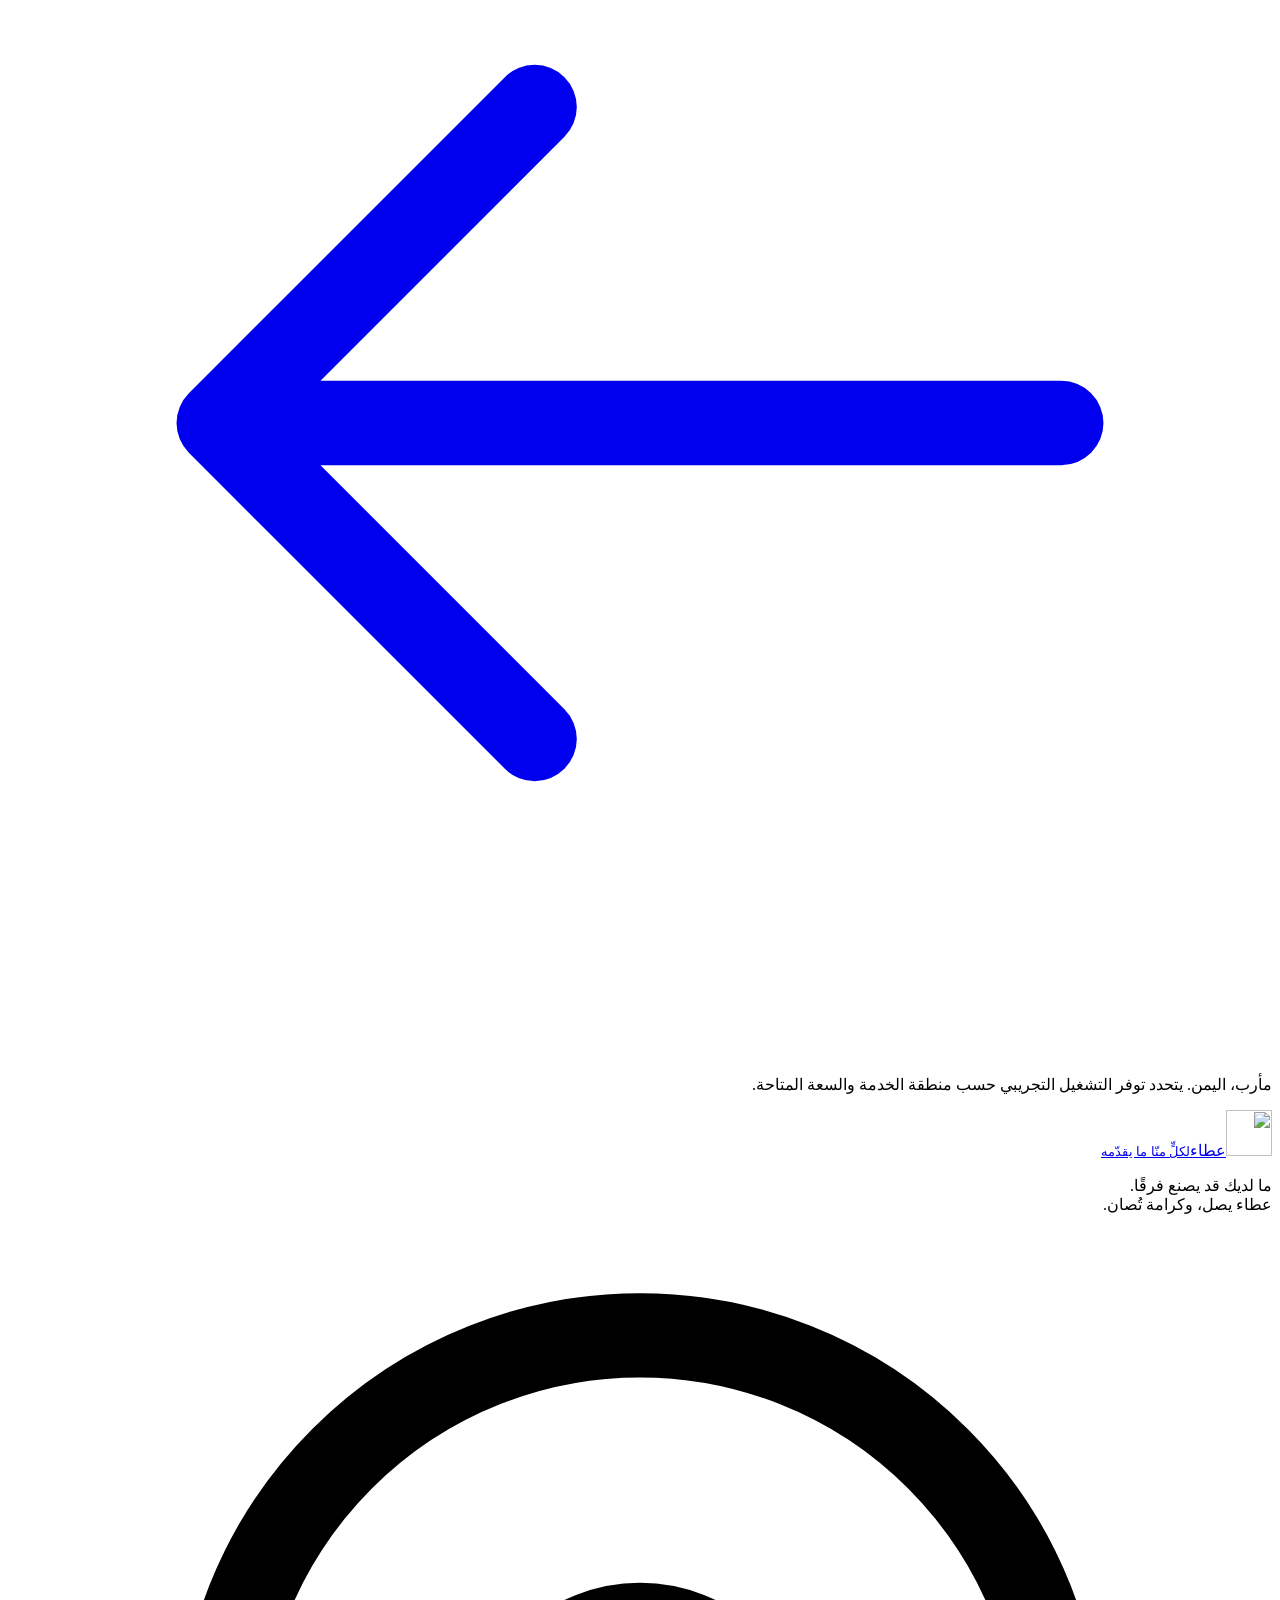
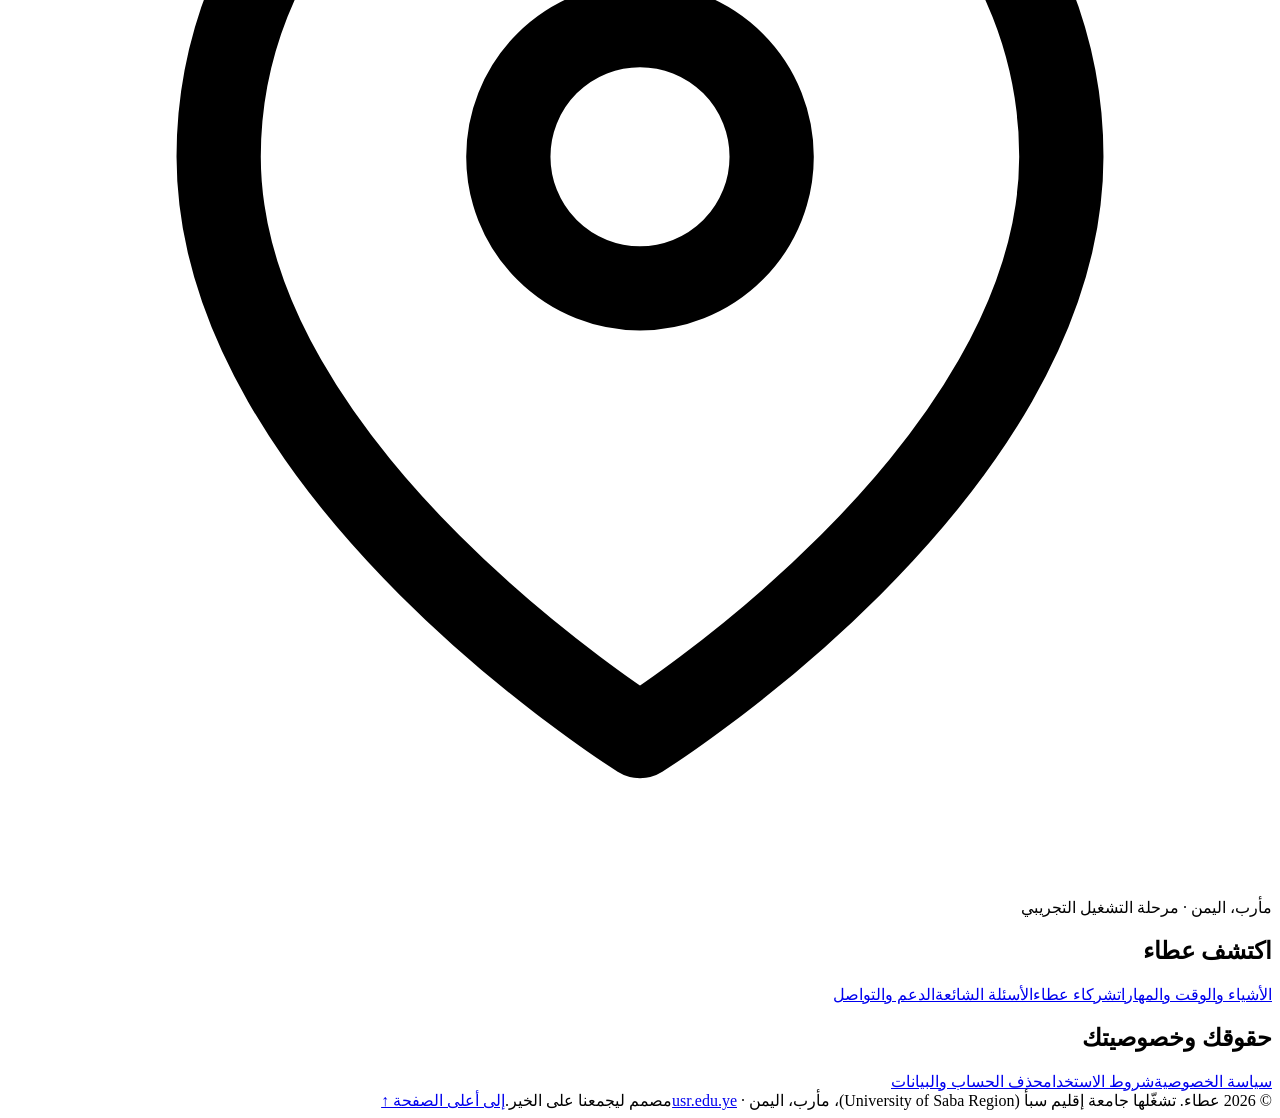
==== commit 1624addd: "site: name the operating organization and Play developer on public pages Add the University of Saba " ====
--- a/site/contact/index.html
+++ b/site/contact/index.html
@@ -1 +1 @@
-<!doctype html><html lang="ar" dir="rtl"><head><meta charset="utf-8"><meta http-equiv="Content-Security-Policy" content="default-src 'self'; script-src 'self'; style-src 'self'; img-src 'self'; font-src 'self'; connect-src 'none'; object-src 'none'; base-uri 'none'; form-action 'none'"><meta name="viewport" content="width=device-width,initial-scale=1"><meta name="theme-color" content="#174d45"><title>الدعم والتواصل — عطاء</title><meta name="description" content="طرق التواصل مع عطاء للدعم والخصوصية والاستفسار عن تجربة التطبيق."><link rel="canonical" href="https://ruhamaa.com/contact/"><meta property="og:type" content="website"><meta property="og:locale" content="ar_YE"><meta property="og:site_name" content="عطاء"><meta property="og:title" content="الدعم والتواصل — عطاء"><meta property="og:description" content="طرق التواصل مع عطاء للدعم والخصوصية والاستفسار عن تجربة التطبيق."><meta property="og:url" content="https://ruhamaa.com/contact/"><meta name="referrer" content="strict-origin-when-cross-origin"><link rel="icon" href="/assets/favicon.svg" type="image/svg+xml"><link rel="preload" href="/assets/fonts/Tajawal-Regular.ttf" as="font" type="font/ttf" crossorigin><link rel="stylesheet" href="/assets/style.css"><script src="/assets/site.js" defer></script></head><body><a class="skip-link" href="#main">تجاوز إلى المحتوى</a><header class="site-header"><div class="container header-inner"><a class="logo" href="/" aria-label="عطاء — الرئيسية"><span class="logo-mark"><img src="/assets/ataa-mark.svg" width="46" height="46" alt=""></span><span>عطاء<small>لكلٍّ منّا ما يقدّمه</small></span></a><button class="menu-toggle" type="button" aria-expanded="false" aria-controls="main-nav" hidden><span>القائمة</span><svg viewBox="0 0 24 24" width="24" height="24" aria-hidden="true"><path d="M4 7h16M4 12h16M4 17h16" stroke="currentColor" stroke-width="1.7"/></svg></button><nav id="main-nav" aria-label="التنقل الرئيسي"><a href="/#about">عن عطاء</a><a href="/#ways">مجالات العطاء</a><a href="/#journey">كيف نعمل</a><a href="/#faq">أسئلة شائعة</a><a class="nav-cta" href="/#app">عن التطبيق <svg class="icon" viewBox="0 0 24 24" fill="none" stroke="currentColor" stroke-width="1.6" stroke-linecap="round" stroke-linejoin="round" aria-hidden="true"><path d="M20 12H4m6-6-6 6 6 6"/></svg></a></nav></div></header><main id="main" class="legal container"><a class="breadcrumb" href="/">الرئيسية / تواصل معنا</a><span class="eyebrow">نساعدك في الخطوة التالية</span><h1>كيف يمكننا مساعدتك؟</h1><p class="page-intro">لديك سؤال عن التطبيق أو التشغيل التجريبي أو حسابك؟ اختر قناة التواصل المناسبة.</p><div class="contact-grid"><section class="card"><svg class="icon" viewBox="0 0 24 24" fill="none" stroke="currentColor" stroke-width="1.6" stroke-linecap="round" stroke-linejoin="round" aria-hidden="true"><rect x="3" y="5" width="18" height="14" rx="3"/><path d="m3 7 9 6 9-6"/></svg><h2>الدعم والاستفسارات</h2><p>للمساعدة في استخدام عطاء أو مشكلة تقنية أو سؤال عن التشغيل التجريبي.</p><a class="email-link" href="mailto:support@ruhamaa.com">support@ruhamaa.com</a></section><section class="card"><svg class="icon" viewBox="0 0 24 24" fill="none" stroke="currentColor" stroke-width="1.6" stroke-linecap="round" stroke-linejoin="round" aria-hidden="true"><path d="m12 3 8 3v6c0 5-8 9-8 9s-8-4-8-9V6l8-3Z"/><path d="m8 12 3 3 5-6"/></svg><h2>الخصوصية والبيانات</h2><p>لأسئلة الخصوصية، طلب الاطلاع على بياناتك أو تصحيحها، وطلبات حذف الحساب.</p><a class="email-link" href="mailto:privacy@ruhamaa.com">privacy@ruhamaa.com</a></section></div><aside class="notice"><h2>عند مراسلتنا</h2><p>اشرح المشكلة باختصار، واذكر نوع جهازك إذا كانت تقنية. لا ترسل كلمة مرورك أو رمز الاستلام أو التسليم. روابط البريد تفتح تطبيق البريد لديك؛ لا تُرسل رسالة تلقائيًا من الموقع.</p></aside><section class="card"><h2>تريد حذف حسابك؟</h2><p>تجد خطوات الطلب من داخل التطبيق أو عبر البريد، وكيف تتابع حالته، وما يُحذف وما يبقى مجهّلًا، في الصفحة المخصصة.</p><a class="text-link" href="/delete-account/">حذف الحساب والبيانات <svg class="icon" viewBox="0 0 24 24" fill="none" stroke="currentColor" stroke-width="1.6" stroke-linecap="round" stroke-linejoin="round" aria-hidden="true"><path d="M20 12H4m6-6-6 6 6 6"/></svg></a></section><p class="muted">مأرب، اليمن. يتحدد توفر التشغيل التجريبي حسب منطقة الخدمة والسعة المتاحة.</p></main><footer class="site-footer"><div class="container footer-top"><div><a class="logo" href="/" aria-label="عطاء — الرئيسية"><span class="logo-mark"><img src="/assets/ataa-mark.svg" width="46" height="46" alt=""></span><span>عطاء<small>لكلٍّ منّا ما يقدّمه</small></span></a><p>ما لديك قد يصنع فرقًا.<br>عطاء يصل، وكرامة تُصان.</p><span class="location"><svg class="icon" viewBox="0 0 24 24" fill="none" stroke="currentColor" stroke-width="1.6" stroke-linecap="round" stroke-linejoin="round" aria-hidden="true"><path d="M20 10c0 6-8 11-8 11S4 16 4 10a8 8 0 0 1 16 0Z"/><circle cx="12" cy="10" r="2.5"/></svg> مأرب، اليمن · مرحلة التشغيل التجريبي</span></div><div><h2>اكتشف عطاء</h2><a href="/#ways">الأشياء والوقت والمهارات</a><a href="/#partners">شركاء عطاء</a><a href="/#faq">الأسئلة الشائعة</a><a href="/contact/">الدعم والتواصل</a></div><div><h2>حقوقك وخصوصيتك</h2><a href="/privacy/">سياسة الخصوصية</a><a href="/terms/">شروط الاستخدام</a><a href="/delete-account/">حذف الحساب والبيانات</a></div></div><div class="container footer-bottom"><span>© 2026 عطاء. جميع الحقوق محفوظة.</span><span>مصمم ليجمعنا على الخير.</span><a href="#main">إلى أعلى الصفحة ↑</a></div></footer></body></html>
+<!doctype html><html lang="ar" dir="rtl"><head><meta charset="utf-8"><meta http-equiv="Content-Security-Policy" content="default-src 'self'; script-src 'self'; style-src 'self'; img-src 'self'; font-src 'self'; connect-src 'none'; object-src 'none'; base-uri 'none'; form-action 'none'"><meta name="viewport" content="width=device-width,initial-scale=1"><meta name="theme-color" content="#174d45"><title>الدعم والتواصل — عطاء</title><meta name="description" content="طرق التواصل مع عطاء للدعم والخصوصية والاستفسار عن تجربة التطبيق."><link rel="canonical" href="https://ruhamaa.com/contact/"><meta property="og:type" content="website"><meta property="og:locale" content="ar_YE"><meta property="og:site_name" content="عطاء"><meta property="og:title" content="الدعم والتواصل — عطاء"><meta property="og:description" content="طرق التواصل مع عطاء للدعم والخصوصية والاستفسار عن تجربة التطبيق."><meta property="og:url" content="https://ruhamaa.com/contact/"><meta name="referrer" content="strict-origin-when-cross-origin"><link rel="icon" href="/assets/favicon.svg" type="image/svg+xml"><link rel="preload" href="/assets/fonts/Tajawal-Regular.ttf" as="font" type="font/ttf" crossorigin><link rel="stylesheet" href="/assets/style.css"><script src="/assets/site.js" defer></script></head><body><a class="skip-link" href="#main">تجاوز إلى المحتوى</a><header class="site-header"><div class="container header-inner"><a class="logo" href="/" aria-label="عطاء — الرئيسية"><span class="logo-mark"><img src="/assets/ataa-mark.svg" width="46" height="46" alt=""></span><span>عطاء<small>لكلٍّ منّا ما يقدّمه</small></span></a><button class="menu-toggle" type="button" aria-expanded="false" aria-controls="main-nav" hidden><span>القائمة</span><svg viewBox="0 0 24 24" width="24" height="24" aria-hidden="true"><path d="M4 7h16M4 12h16M4 17h16" stroke="currentColor" stroke-width="1.7"/></svg></button><nav id="main-nav" aria-label="التنقل الرئيسي"><a href="/#about">عن عطاء</a><a href="/#ways">مجالات العطاء</a><a href="/#journey">كيف نعمل</a><a href="/#faq">أسئلة شائعة</a><a class="nav-cta" href="/#app">عن التطبيق <svg class="icon" viewBox="0 0 24 24" fill="none" stroke="currentColor" stroke-width="1.6" stroke-linecap="round" stroke-linejoin="round" aria-hidden="true"><path d="M20 12H4m6-6-6 6 6 6"/></svg></a></nav></div></header><main id="main" class="legal container"><a class="breadcrumb" href="/">الرئيسية / تواصل معنا</a><span class="eyebrow">نساعدك في الخطوة التالية</span><h1>كيف يمكننا مساعدتك؟</h1><p><strong>الجهة المشغّلة والمطوّرة:</strong> جامعة إقليم سبأ (University of Saba Region)، شارع الجامعة، مأرب، اليمن — <a href="https://usr.edu.ye/" rel="noopener">usr.edu.ye</a>. التطبيق منشور على Google Play ضمن حساب هذه الجهة (اسم المطوّر: OMAR MOKHTAR - SYSTRAC). للتواصل مع الجهة المشغّلة: <a href="mailto:msorori@usr.edu.ye">msorori@usr.edu.ye</a>.</p><p lang="en" dir="ltr"><strong>Operator and developer:</strong> University of Saba Region, University St., Marib, Yemen — <a href="https://usr.edu.ye/" rel="noopener">usr.edu.ye</a>. Published on Google Play under this organization’s developer account (developer name: OMAR MOKHTAR - SYSTRAC). Operator contact: <a href="mailto:msorori@usr.edu.ye">msorori@usr.edu.ye</a>.</p><p class="page-intro">لديك سؤال عن التطبيق أو التشغيل التجريبي أو حسابك؟ اختر قناة التواصل المناسبة.</p><div class="contact-grid"><section class="card"><svg class="icon" viewBox="0 0 24 24" fill="none" stroke="currentColor" stroke-width="1.6" stroke-linecap="round" stroke-linejoin="round" aria-hidden="true"><rect x="3" y="5" width="18" height="14" rx="3"/><path d="m3 7 9 6 9-6"/></svg><h2>الدعم والاستفسارات</h2><p>للمساعدة في استخدام عطاء أو مشكلة تقنية أو سؤال عن التشغيل التجريبي.</p><a class="email-link" href="mailto:support@ruhamaa.com">support@ruhamaa.com</a></section><section class="card"><svg class="icon" viewBox="0 0 24 24" fill="none" stroke="currentColor" stroke-width="1.6" stroke-linecap="round" stroke-linejoin="round" aria-hidden="true"><path d="m12 3 8 3v6c0 5-8 9-8 9s-8-4-8-9V6l8-3Z"/><path d="m8 12 3 3 5-6"/></svg><h2>الخصوصية والبيانات</h2><p>لأسئلة الخصوصية، طلب الاطلاع على بياناتك أو تصحيحها، وطلبات حذف الحساب.</p><a class="email-link" href="mailto:privacy@ruhamaa.com">privacy@ruhamaa.com</a></section></div><aside class="notice"><h2>عند مراسلتنا</h2><p>اشرح المشكلة باختصار، واذكر نوع جهازك إذا كانت تقنية. لا ترسل كلمة مرورك أو رمز الاستلام أو التسليم. روابط البريد تفتح تطبيق البريد لديك؛ لا تُرسل رسالة تلقائيًا من الموقع.</p></aside><section class="card"><h2>تريد حذف حسابك؟</h2><p>تجد خطوات الطلب من داخل التطبيق أو عبر البريد، وكيف تتابع حالته، وما يُحذف وما يبقى مجهّلًا، في الصفحة المخصصة.</p><a class="text-link" href="/delete-account/">حذف الحساب والبيانات <svg class="icon" viewBox="0 0 24 24" fill="none" stroke="currentColor" stroke-width="1.6" stroke-linecap="round" stroke-linejoin="round" aria-hidden="true"><path d="M20 12H4m6-6-6 6 6 6"/></svg></a></section><p class="muted">مأرب، اليمن. يتحدد توفر التشغيل التجريبي حسب منطقة الخدمة والسعة المتاحة.</p></main><footer class="site-footer"><div class="container footer-top"><div><a class="logo" href="/" aria-label="عطاء — الرئيسية"><span class="logo-mark"><img src="/assets/ataa-mark.svg" width="46" height="46" alt=""></span><span>عطاء<small>لكلٍّ منّا ما يقدّمه</small></span></a><p>ما لديك قد يصنع فرقًا.<br>عطاء يصل، وكرامة تُصان.</p><span class="location"><svg class="icon" viewBox="0 0 24 24" fill="none" stroke="currentColor" stroke-width="1.6" stroke-linecap="round" stroke-linejoin="round" aria-hidden="true"><path d="M20 10c0 6-8 11-8 11S4 16 4 10a8 8 0 0 1 16 0Z"/><circle cx="12" cy="10" r="2.5"/></svg> مأرب، اليمن · مرحلة التشغيل التجريبي</span></div><div><h2>اكتشف عطاء</h2><a href="/#ways">الأشياء والوقت والمهارات</a><a href="/#partners">شركاء عطاء</a><a href="/#faq">الأسئلة الشائعة</a><a href="/contact/">الدعم والتواصل</a></div><div><h2>حقوقك وخصوصيتك</h2><a href="/privacy/">سياسة الخصوصية</a><a href="/terms/">شروط الاستخدام</a><a href="/delete-account/">حذف الحساب والبيانات</a></div></div><div class="container footer-bottom"><span>© 2026 عطاء. تشغّلها جامعة إقليم سبأ (University of Saba Region)، مأرب، اليمن · <a href="https://usr.edu.ye/" rel="noopener">usr.edu.ye</a></span><span>مصمم ليجمعنا على الخير.</span><a href="#main">إلى أعلى الصفحة ↑</a></div></footer></body></html>
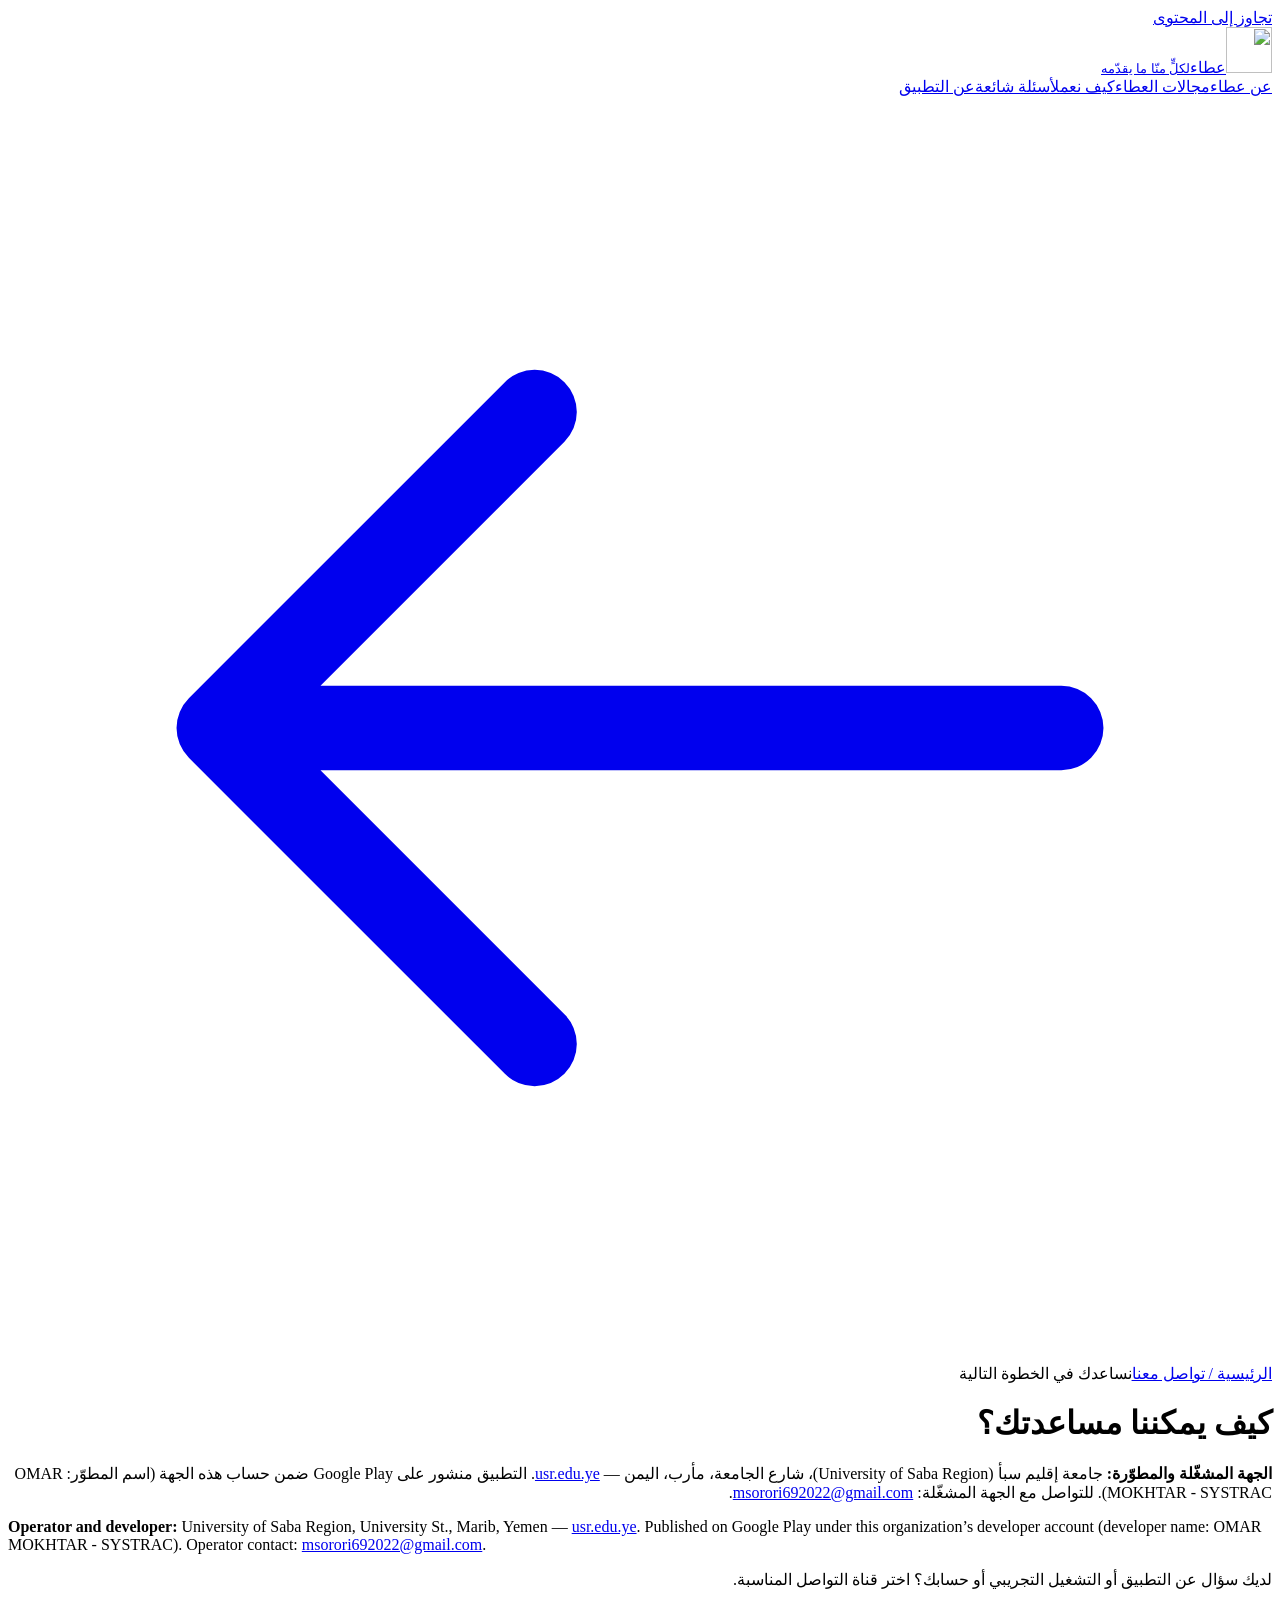
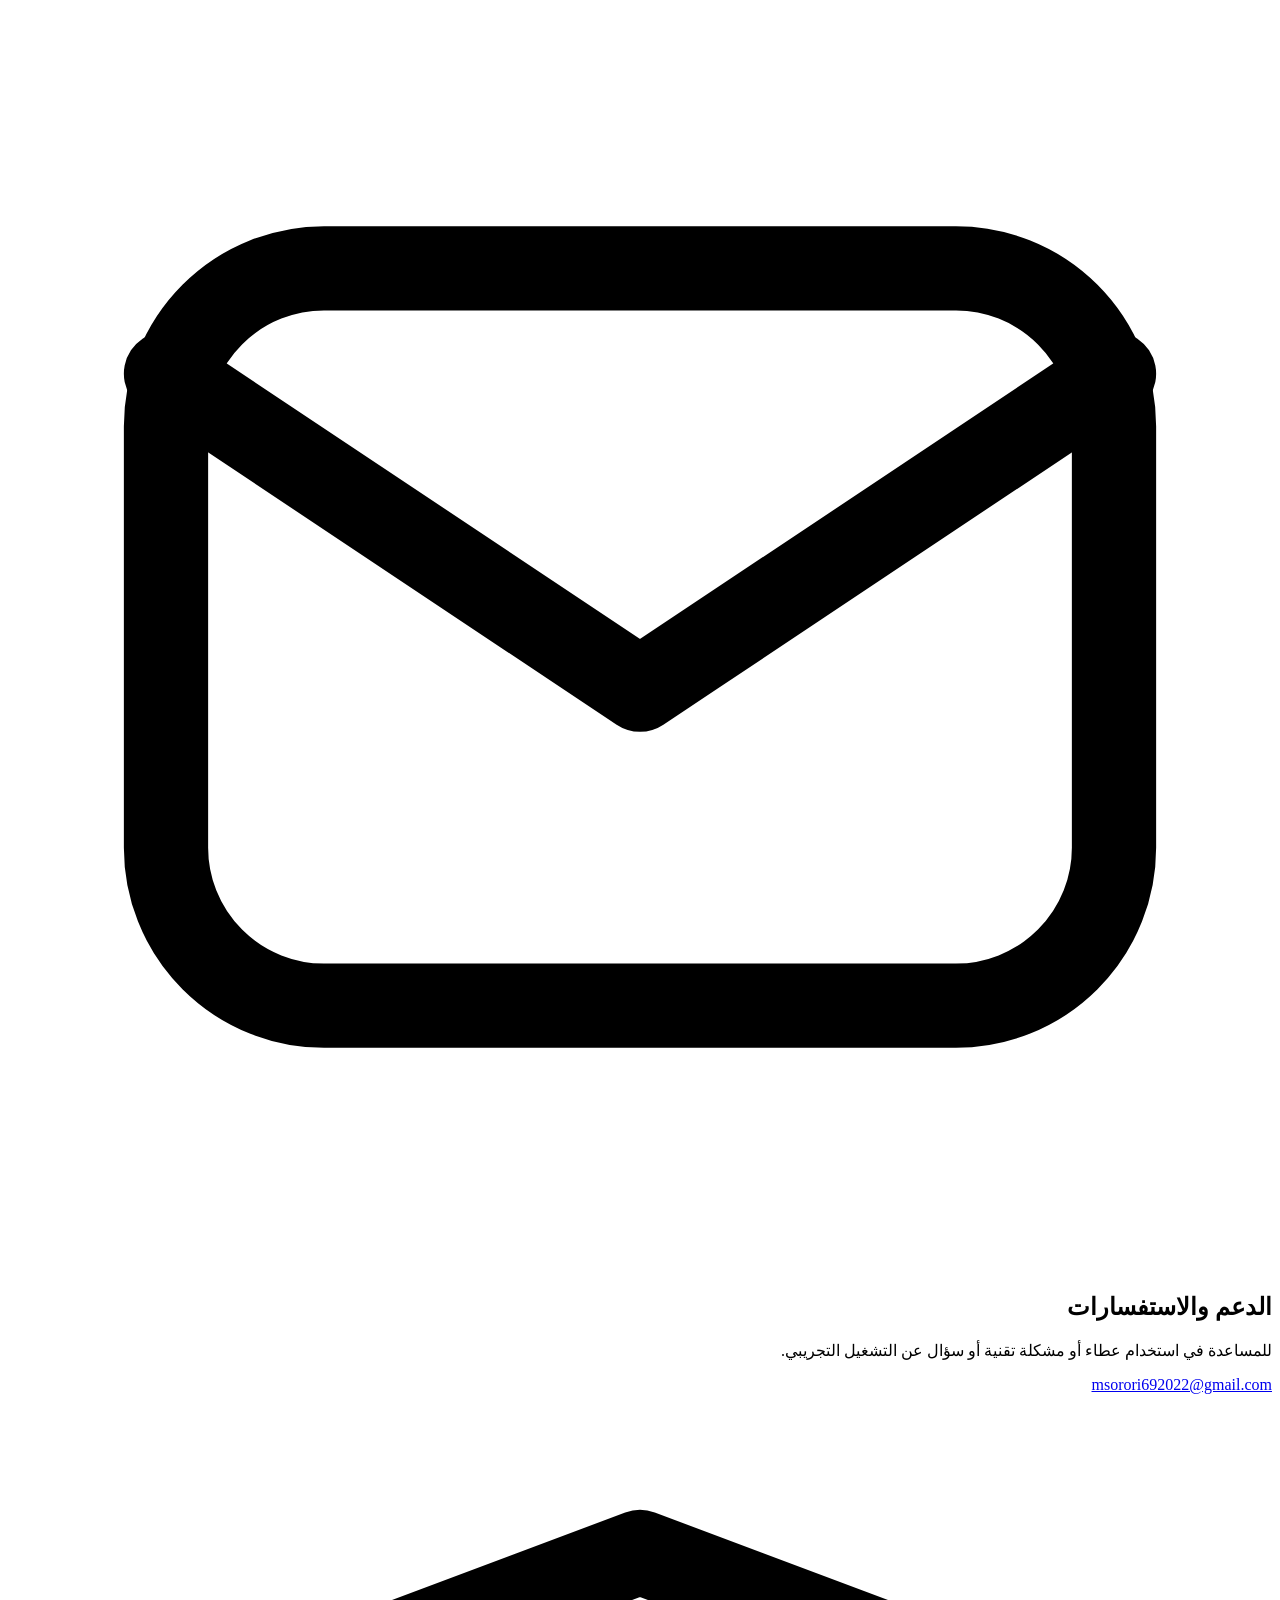
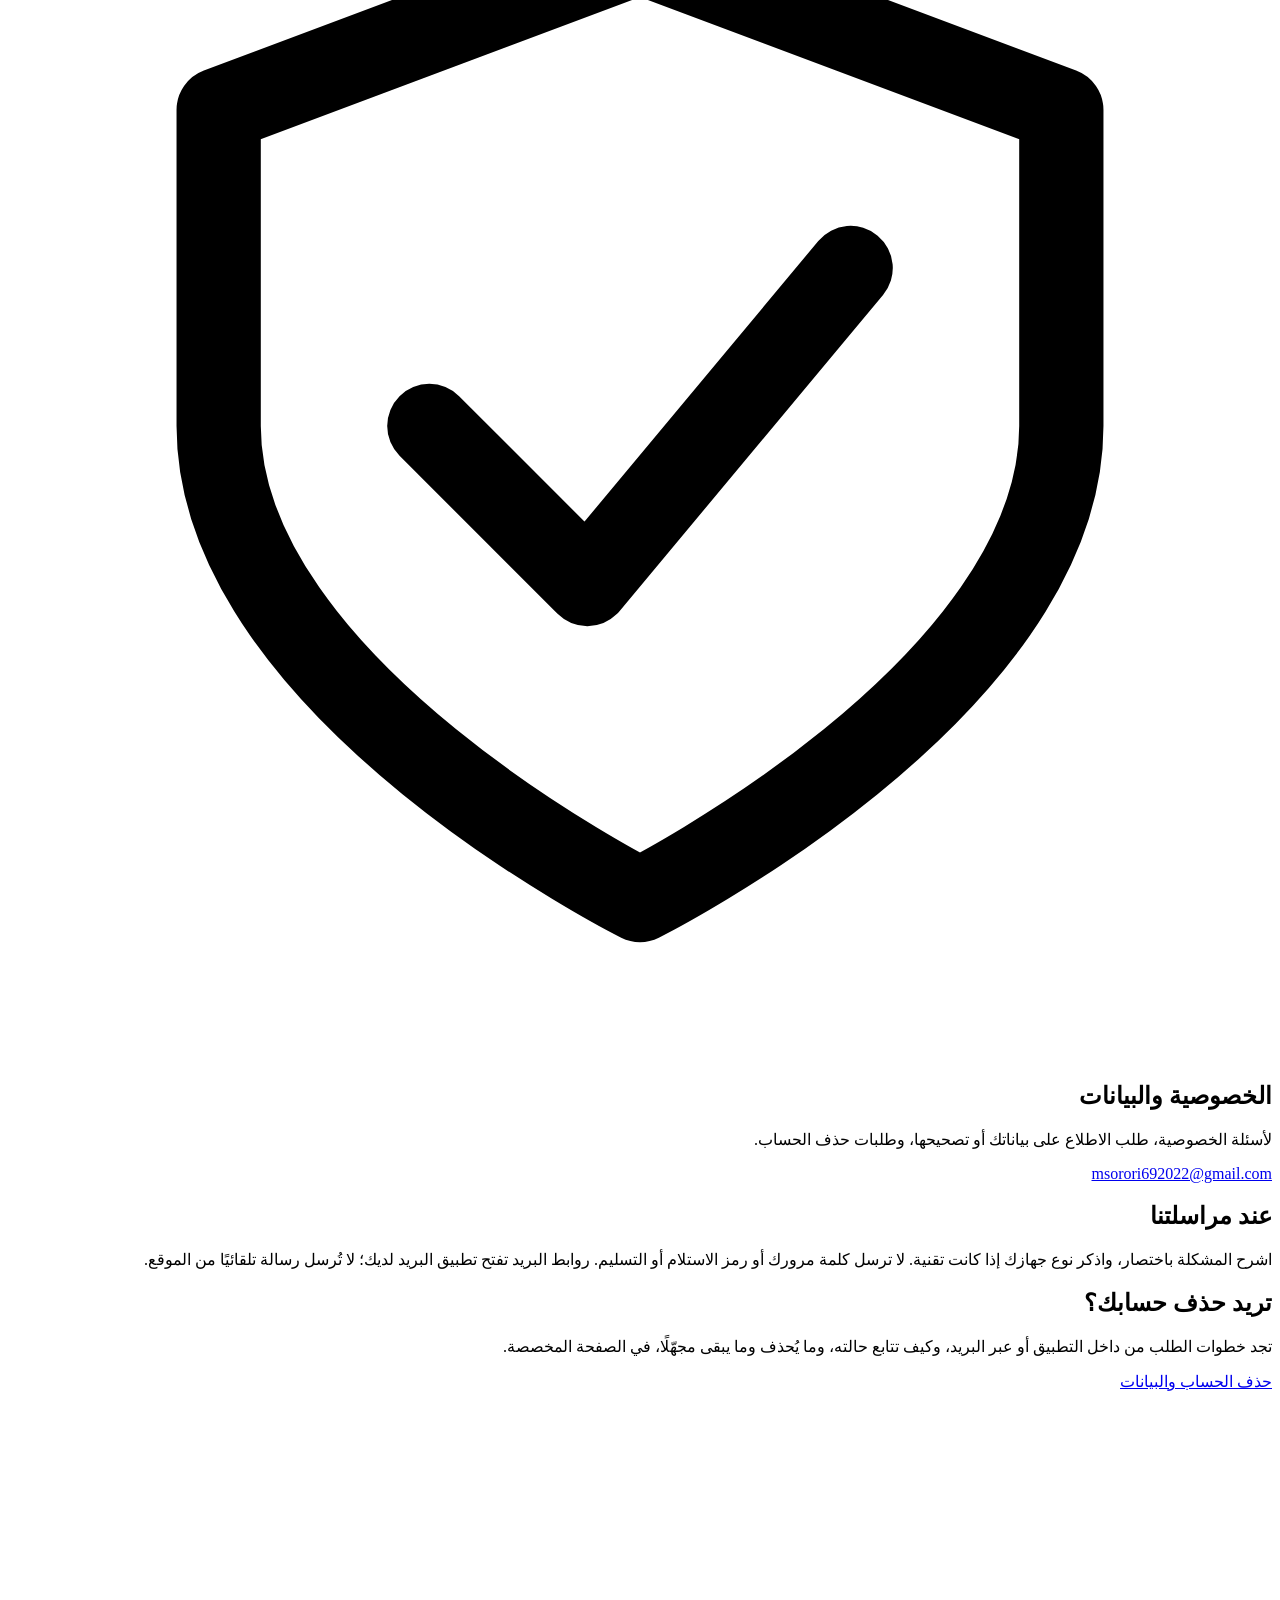
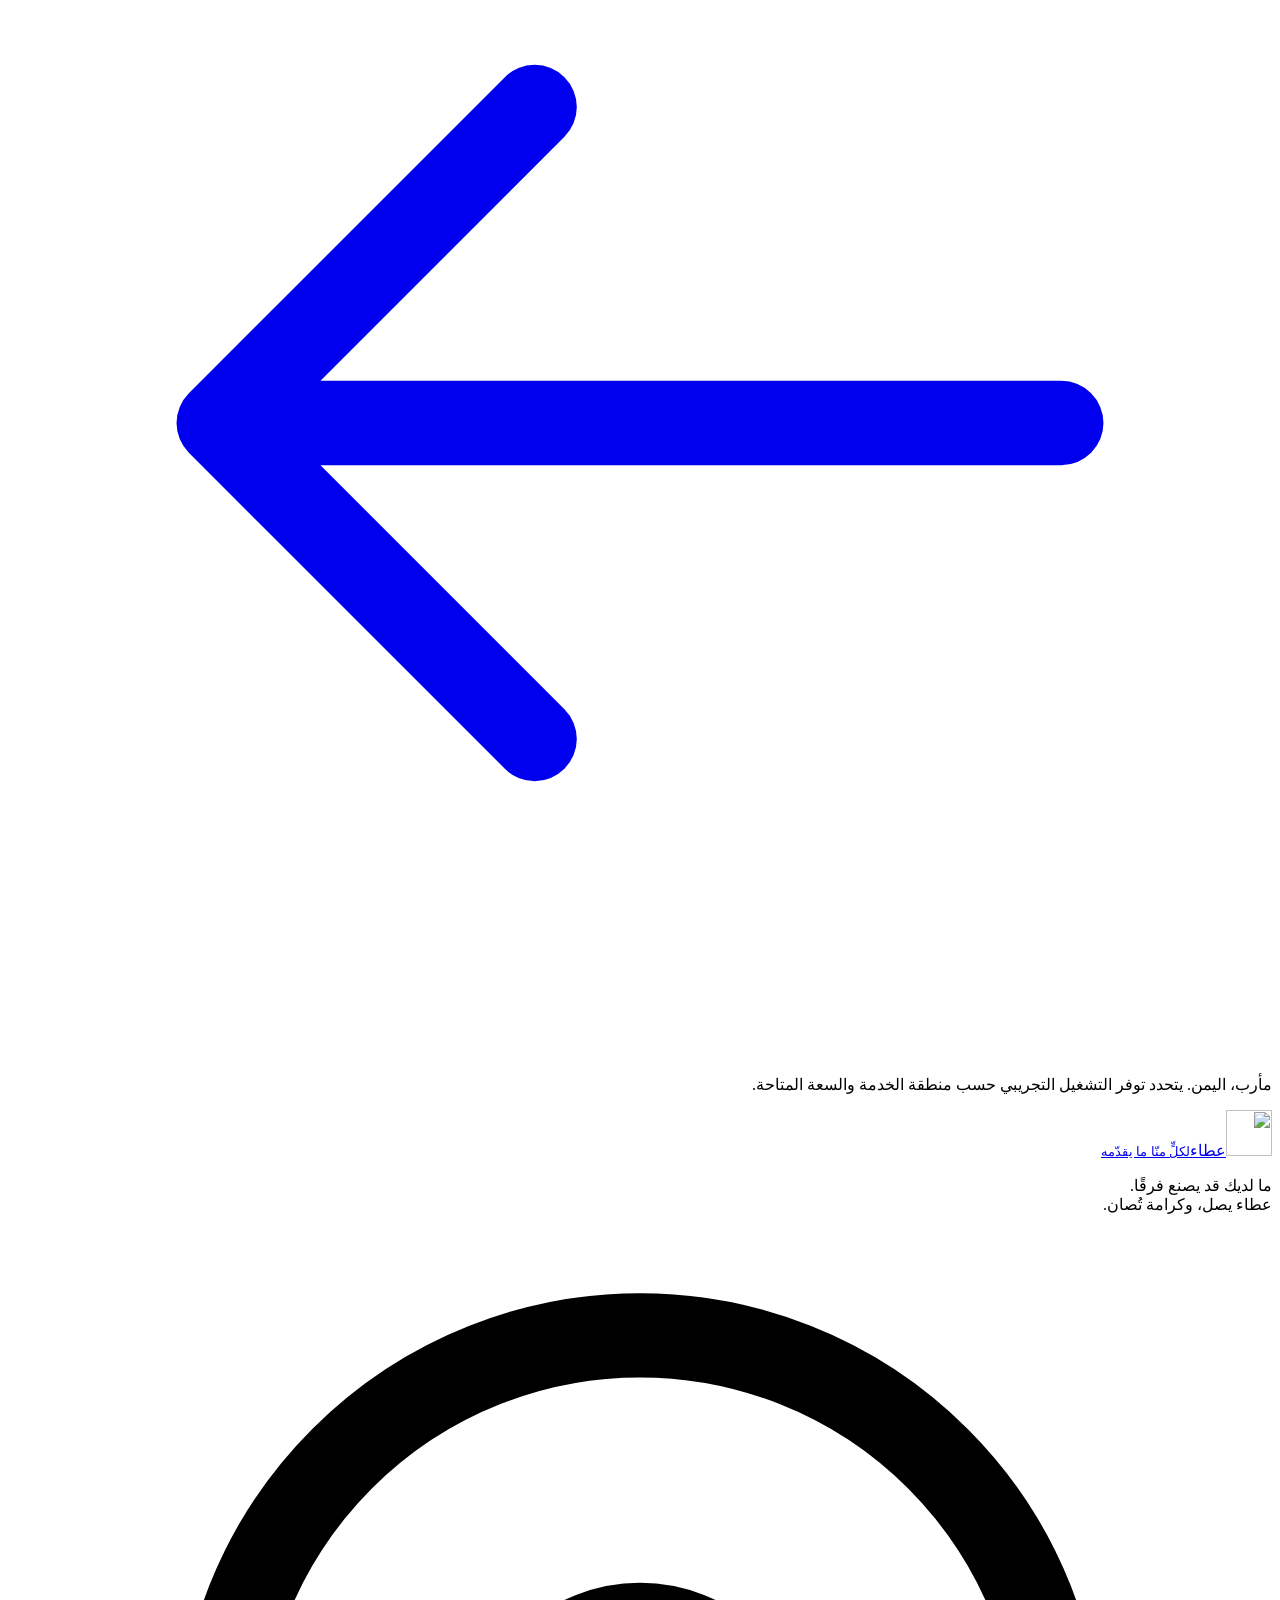
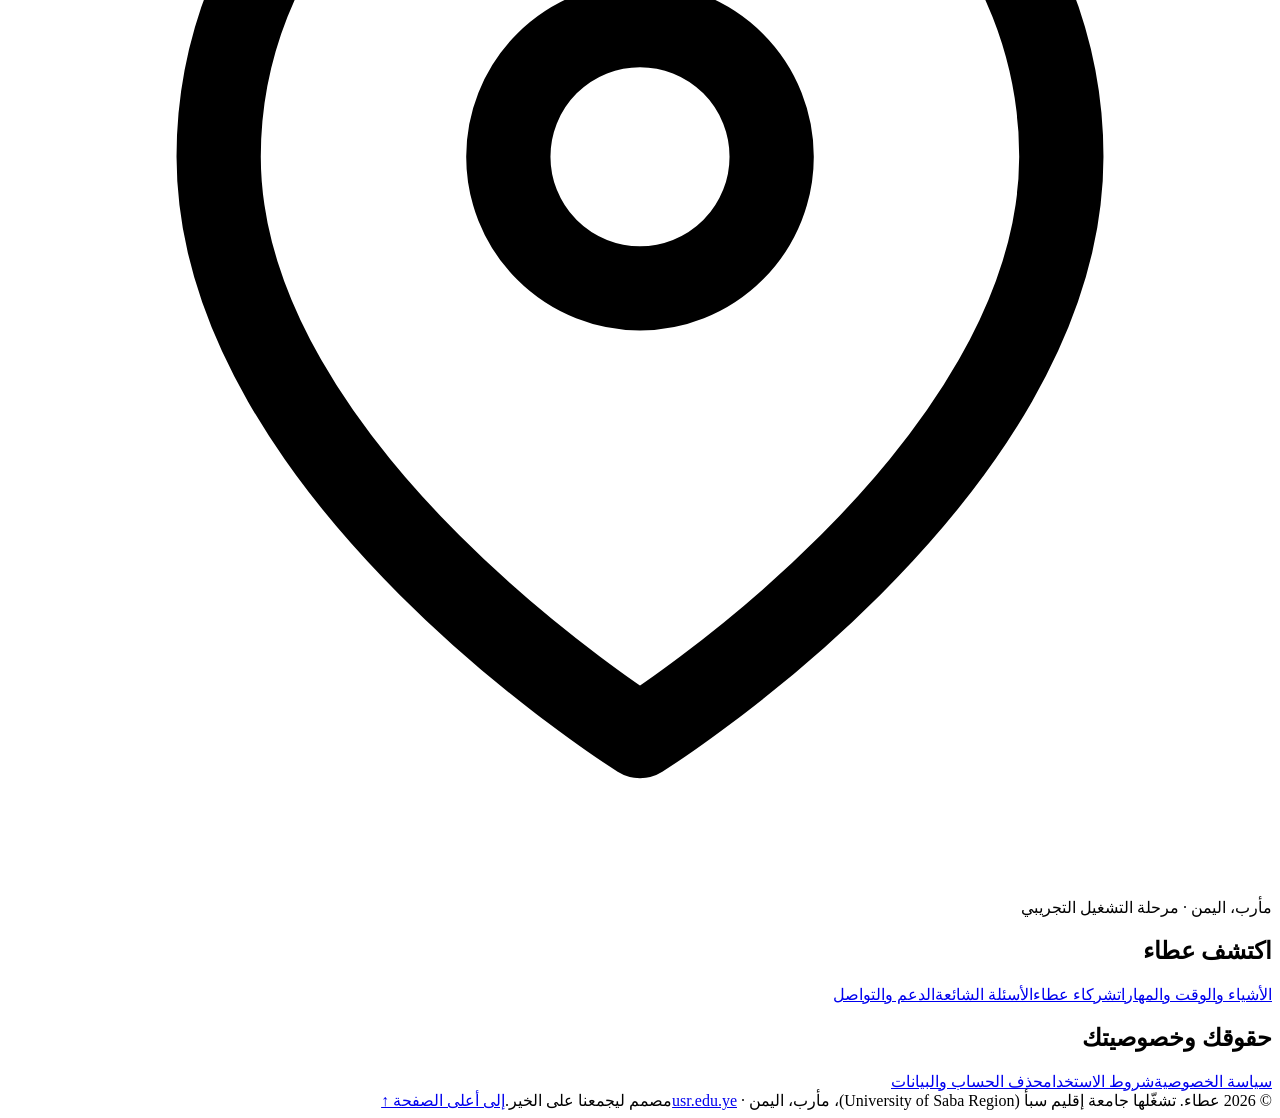
==== commit 2cc97e98: "site: use the Play developer account email as the contact address Replace privacy@, support@ and the" ====
--- a/site/contact/index.html
+++ b/site/contact/index.html
@@ -1 +1 @@
-<!doctype html><html lang="ar" dir="rtl"><head><meta charset="utf-8"><meta http-equiv="Content-Security-Policy" content="default-src 'self'; script-src 'self'; style-src 'self'; img-src 'self'; font-src 'self'; connect-src 'none'; object-src 'none'; base-uri 'none'; form-action 'none'"><meta name="viewport" content="width=device-width,initial-scale=1"><meta name="theme-color" content="#174d45"><title>الدعم والتواصل — عطاء</title><meta name="description" content="طرق التواصل مع عطاء للدعم والخصوصية والاستفسار عن تجربة التطبيق."><link rel="canonical" href="https://ruhamaa.com/contact/"><meta property="og:type" content="website"><meta property="og:locale" content="ar_YE"><meta property="og:site_name" content="عطاء"><meta property="og:title" content="الدعم والتواصل — عطاء"><meta property="og:description" content="طرق التواصل مع عطاء للدعم والخصوصية والاستفسار عن تجربة التطبيق."><meta property="og:url" content="https://ruhamaa.com/contact/"><meta name="referrer" content="strict-origin-when-cross-origin"><link rel="icon" href="/assets/favicon.svg" type="image/svg+xml"><link rel="preload" href="/assets/fonts/Tajawal-Regular.ttf" as="font" type="font/ttf" crossorigin><link rel="stylesheet" href="/assets/style.css"><script src="/assets/site.js" defer></script></head><body><a class="skip-link" href="#main">تجاوز إلى المحتوى</a><header class="site-header"><div class="container header-inner"><a class="logo" href="/" aria-label="عطاء — الرئيسية"><span class="logo-mark"><img src="/assets/ataa-mark.svg" width="46" height="46" alt=""></span><span>عطاء<small>لكلٍّ منّا ما يقدّمه</small></span></a><button class="menu-toggle" type="button" aria-expanded="false" aria-controls="main-nav" hidden><span>القائمة</span><svg viewBox="0 0 24 24" width="24" height="24" aria-hidden="true"><path d="M4 7h16M4 12h16M4 17h16" stroke="currentColor" stroke-width="1.7"/></svg></button><nav id="main-nav" aria-label="التنقل الرئيسي"><a href="/#about">عن عطاء</a><a href="/#ways">مجالات العطاء</a><a href="/#journey">كيف نعمل</a><a href="/#faq">أسئلة شائعة</a><a class="nav-cta" href="/#app">عن التطبيق <svg class="icon" viewBox="0 0 24 24" fill="none" stroke="currentColor" stroke-width="1.6" stroke-linecap="round" stroke-linejoin="round" aria-hidden="true"><path d="M20 12H4m6-6-6 6 6 6"/></svg></a></nav></div></header><main id="main" class="legal container"><a class="breadcrumb" href="/">الرئيسية / تواصل معنا</a><span class="eyebrow">نساعدك في الخطوة التالية</span><h1>كيف يمكننا مساعدتك؟</h1><p><strong>الجهة المشغّلة والمطوّرة:</strong> جامعة إقليم سبأ (University of Saba Region)، شارع الجامعة، مأرب، اليمن — <a href="https://usr.edu.ye/" rel="noopener">usr.edu.ye</a>. التطبيق منشور على Google Play ضمن حساب هذه الجهة (اسم المطوّر: OMAR MOKHTAR - SYSTRAC). للتواصل مع الجهة المشغّلة: <a href="mailto:msorori@usr.edu.ye">msorori@usr.edu.ye</a>.</p><p lang="en" dir="ltr"><strong>Operator and developer:</strong> University of Saba Region, University St., Marib, Yemen — <a href="https://usr.edu.ye/" rel="noopener">usr.edu.ye</a>. Published on Google Play under this organization’s developer account (developer name: OMAR MOKHTAR - SYSTRAC). Operator contact: <a href="mailto:msorori@usr.edu.ye">msorori@usr.edu.ye</a>.</p><p class="page-intro">لديك سؤال عن التطبيق أو التشغيل التجريبي أو حسابك؟ اختر قناة التواصل المناسبة.</p><div class="contact-grid"><section class="card"><svg class="icon" viewBox="0 0 24 24" fill="none" stroke="currentColor" stroke-width="1.6" stroke-linecap="round" stroke-linejoin="round" aria-hidden="true"><rect x="3" y="5" width="18" height="14" rx="3"/><path d="m3 7 9 6 9-6"/></svg><h2>الدعم والاستفسارات</h2><p>للمساعدة في استخدام عطاء أو مشكلة تقنية أو سؤال عن التشغيل التجريبي.</p><a class="email-link" href="mailto:support@ruhamaa.com">support@ruhamaa.com</a></section><section class="card"><svg class="icon" viewBox="0 0 24 24" fill="none" stroke="currentColor" stroke-width="1.6" stroke-linecap="round" stroke-linejoin="round" aria-hidden="true"><path d="m12 3 8 3v6c0 5-8 9-8 9s-8-4-8-9V6l8-3Z"/><path d="m8 12 3 3 5-6"/></svg><h2>الخصوصية والبيانات</h2><p>لأسئلة الخصوصية، طلب الاطلاع على بياناتك أو تصحيحها، وطلبات حذف الحساب.</p><a class="email-link" href="mailto:privacy@ruhamaa.com">privacy@ruhamaa.com</a></section></div><aside class="notice"><h2>عند مراسلتنا</h2><p>اشرح المشكلة باختصار، واذكر نوع جهازك إذا كانت تقنية. لا ترسل كلمة مرورك أو رمز الاستلام أو التسليم. روابط البريد تفتح تطبيق البريد لديك؛ لا تُرسل رسالة تلقائيًا من الموقع.</p></aside><section class="card"><h2>تريد حذف حسابك؟</h2><p>تجد خطوات الطلب من داخل التطبيق أو عبر البريد، وكيف تتابع حالته، وما يُحذف وما يبقى مجهّلًا، في الصفحة المخصصة.</p><a class="text-link" href="/delete-account/">حذف الحساب والبيانات <svg class="icon" viewBox="0 0 24 24" fill="none" stroke="currentColor" stroke-width="1.6" stroke-linecap="round" stroke-linejoin="round" aria-hidden="true"><path d="M20 12H4m6-6-6 6 6 6"/></svg></a></section><p class="muted">مأرب، اليمن. يتحدد توفر التشغيل التجريبي حسب منطقة الخدمة والسعة المتاحة.</p></main><footer class="site-footer"><div class="container footer-top"><div><a class="logo" href="/" aria-label="عطاء — الرئيسية"><span class="logo-mark"><img src="/assets/ataa-mark.svg" width="46" height="46" alt=""></span><span>عطاء<small>لكلٍّ منّا ما يقدّمه</small></span></a><p>ما لديك قد يصنع فرقًا.<br>عطاء يصل، وكرامة تُصان.</p><span class="location"><svg class="icon" viewBox="0 0 24 24" fill="none" stroke="currentColor" stroke-width="1.6" stroke-linecap="round" stroke-linejoin="round" aria-hidden="true"><path d="M20 10c0 6-8 11-8 11S4 16 4 10a8 8 0 0 1 16 0Z"/><circle cx="12" cy="10" r="2.5"/></svg> مأرب، اليمن · مرحلة التشغيل التجريبي</span></div><div><h2>اكتشف عطاء</h2><a href="/#ways">الأشياء والوقت والمهارات</a><a href="/#partners">شركاء عطاء</a><a href="/#faq">الأسئلة الشائعة</a><a href="/contact/">الدعم والتواصل</a></div><div><h2>حقوقك وخصوصيتك</h2><a href="/privacy/">سياسة الخصوصية</a><a href="/terms/">شروط الاستخدام</a><a href="/delete-account/">حذف الحساب والبيانات</a></div></div><div class="container footer-bottom"><span>© 2026 عطاء. تشغّلها جامعة إقليم سبأ (University of Saba Region)، مأرب، اليمن · <a href="https://usr.edu.ye/" rel="noopener">usr.edu.ye</a></span><span>مصمم ليجمعنا على الخير.</span><a href="#main">إلى أعلى الصفحة ↑</a></div></footer></body></html>
+<!doctype html><html lang="ar" dir="rtl"><head><meta charset="utf-8"><meta http-equiv="Content-Security-Policy" content="default-src 'self'; script-src 'self'; style-src 'self'; img-src 'self'; font-src 'self'; connect-src 'none'; object-src 'none'; base-uri 'none'; form-action 'none'"><meta name="viewport" content="width=device-width,initial-scale=1"><meta name="theme-color" content="#174d45"><title>الدعم والتواصل — عطاء</title><meta name="description" content="طرق التواصل مع عطاء للدعم والخصوصية والاستفسار عن تجربة التطبيق."><link rel="canonical" href="https://ruhamaa.com/contact/"><meta property="og:type" content="website"><meta property="og:locale" content="ar_YE"><meta property="og:site_name" content="عطاء"><meta property="og:title" content="الدعم والتواصل — عطاء"><meta property="og:description" content="طرق التواصل مع عطاء للدعم والخصوصية والاستفسار عن تجربة التطبيق."><meta property="og:url" content="https://ruhamaa.com/contact/"><meta name="referrer" content="strict-origin-when-cross-origin"><link rel="icon" href="/assets/favicon.svg" type="image/svg+xml"><link rel="preload" href="/assets/fonts/Tajawal-Regular.ttf" as="font" type="font/ttf" crossorigin><link rel="stylesheet" href="/assets/style.css"><script src="/assets/site.js" defer></script></head><body><a class="skip-link" href="#main">تجاوز إلى المحتوى</a><header class="site-header"><div class="container header-inner"><a class="logo" href="/" aria-label="عطاء — الرئيسية"><span class="logo-mark"><img src="/assets/ataa-mark.svg" width="46" height="46" alt=""></span><span>عطاء<small>لكلٍّ منّا ما يقدّمه</small></span></a><button class="menu-toggle" type="button" aria-expanded="false" aria-controls="main-nav" hidden><span>القائمة</span><svg viewBox="0 0 24 24" width="24" height="24" aria-hidden="true"><path d="M4 7h16M4 12h16M4 17h16" stroke="currentColor" stroke-width="1.7"/></svg></button><nav id="main-nav" aria-label="التنقل الرئيسي"><a href="/#about">عن عطاء</a><a href="/#ways">مجالات العطاء</a><a href="/#journey">كيف نعمل</a><a href="/#faq">أسئلة شائعة</a><a class="nav-cta" href="/#app">عن التطبيق <svg class="icon" viewBox="0 0 24 24" fill="none" stroke="currentColor" stroke-width="1.6" stroke-linecap="round" stroke-linejoin="round" aria-hidden="true"><path d="M20 12H4m6-6-6 6 6 6"/></svg></a></nav></div></header><main id="main" class="legal container"><a class="breadcrumb" href="/">الرئيسية / تواصل معنا</a><span class="eyebrow">نساعدك في الخطوة التالية</span><h1>كيف يمكننا مساعدتك؟</h1><p><strong>الجهة المشغّلة والمطوّرة:</strong> جامعة إقليم سبأ (University of Saba Region)، شارع الجامعة، مأرب، اليمن — <a href="https://usr.edu.ye/" rel="noopener">usr.edu.ye</a>. التطبيق منشور على Google Play ضمن حساب هذه الجهة (اسم المطوّر: OMAR MOKHTAR - SYSTRAC). للتواصل مع الجهة المشغّلة: <a href="mailto:msorori692022@gmail.com">msorori692022@gmail.com</a>.</p><p lang="en" dir="ltr"><strong>Operator and developer:</strong> University of Saba Region, University St., Marib, Yemen — <a href="https://usr.edu.ye/" rel="noopener">usr.edu.ye</a>. Published on Google Play under this organization’s developer account (developer name: OMAR MOKHTAR - SYSTRAC). Operator contact: <a href="mailto:msorori692022@gmail.com">msorori692022@gmail.com</a>.</p><p class="page-intro">لديك سؤال عن التطبيق أو التشغيل التجريبي أو حسابك؟ اختر قناة التواصل المناسبة.</p><div class="contact-grid"><section class="card"><svg class="icon" viewBox="0 0 24 24" fill="none" stroke="currentColor" stroke-width="1.6" stroke-linecap="round" stroke-linejoin="round" aria-hidden="true"><rect x="3" y="5" width="18" height="14" rx="3"/><path d="m3 7 9 6 9-6"/></svg><h2>الدعم والاستفسارات</h2><p>للمساعدة في استخدام عطاء أو مشكلة تقنية أو سؤال عن التشغيل التجريبي.</p><a class="email-link" href="mailto:msorori692022@gmail.com">msorori692022@gmail.com</a></section><section class="card"><svg class="icon" viewBox="0 0 24 24" fill="none" stroke="currentColor" stroke-width="1.6" stroke-linecap="round" stroke-linejoin="round" aria-hidden="true"><path d="m12 3 8 3v6c0 5-8 9-8 9s-8-4-8-9V6l8-3Z"/><path d="m8 12 3 3 5-6"/></svg><h2>الخصوصية والبيانات</h2><p>لأسئلة الخصوصية، طلب الاطلاع على بياناتك أو تصحيحها، وطلبات حذف الحساب.</p><a class="email-link" href="mailto:msorori692022@gmail.com">msorori692022@gmail.com</a></section></div><aside class="notice"><h2>عند مراسلتنا</h2><p>اشرح المشكلة باختصار، واذكر نوع جهازك إذا كانت تقنية. لا ترسل كلمة مرورك أو رمز الاستلام أو التسليم. روابط البريد تفتح تطبيق البريد لديك؛ لا تُرسل رسالة تلقائيًا من الموقع.</p></aside><section class="card"><h2>تريد حذف حسابك؟</h2><p>تجد خطوات الطلب من داخل التطبيق أو عبر البريد، وكيف تتابع حالته، وما يُحذف وما يبقى مجهّلًا، في الصفحة المخصصة.</p><a class="text-link" href="/delete-account/">حذف الحساب والبيانات <svg class="icon" viewBox="0 0 24 24" fill="none" stroke="currentColor" stroke-width="1.6" stroke-linecap="round" stroke-linejoin="round" aria-hidden="true"><path d="M20 12H4m6-6-6 6 6 6"/></svg></a></section><p class="muted">مأرب، اليمن. يتحدد توفر التشغيل التجريبي حسب منطقة الخدمة والسعة المتاحة.</p></main><footer class="site-footer"><div class="container footer-top"><div><a class="logo" href="/" aria-label="عطاء — الرئيسية"><span class="logo-mark"><img src="/assets/ataa-mark.svg" width="46" height="46" alt=""></span><span>عطاء<small>لكلٍّ منّا ما يقدّمه</small></span></a><p>ما لديك قد يصنع فرقًا.<br>عطاء يصل، وكرامة تُصان.</p><span class="location"><svg class="icon" viewBox="0 0 24 24" fill="none" stroke="currentColor" stroke-width="1.6" stroke-linecap="round" stroke-linejoin="round" aria-hidden="true"><path d="M20 10c0 6-8 11-8 11S4 16 4 10a8 8 0 0 1 16 0Z"/><circle cx="12" cy="10" r="2.5"/></svg> مأرب، اليمن · مرحلة التشغيل التجريبي</span></div><div><h2>اكتشف عطاء</h2><a href="/#ways">الأشياء والوقت والمهارات</a><a href="/#partners">شركاء عطاء</a><a href="/#faq">الأسئلة الشائعة</a><a href="/contact/">الدعم والتواصل</a></div><div><h2>حقوقك وخصوصيتك</h2><a href="/privacy/">سياسة الخصوصية</a><a href="/terms/">شروط الاستخدام</a><a href="/delete-account/">حذف الحساب والبيانات</a></div></div><div class="container footer-bottom"><span>© 2026 عطاء. تشغّلها جامعة إقليم سبأ (University of Saba Region)، مأرب، اليمن · <a href="https://usr.edu.ye/" rel="noopener">usr.edu.ye</a></span><span>مصمم ليجمعنا على الخير.</span><a href="#main">إلى أعلى الصفحة ↑</a></div></footer></body></html>
